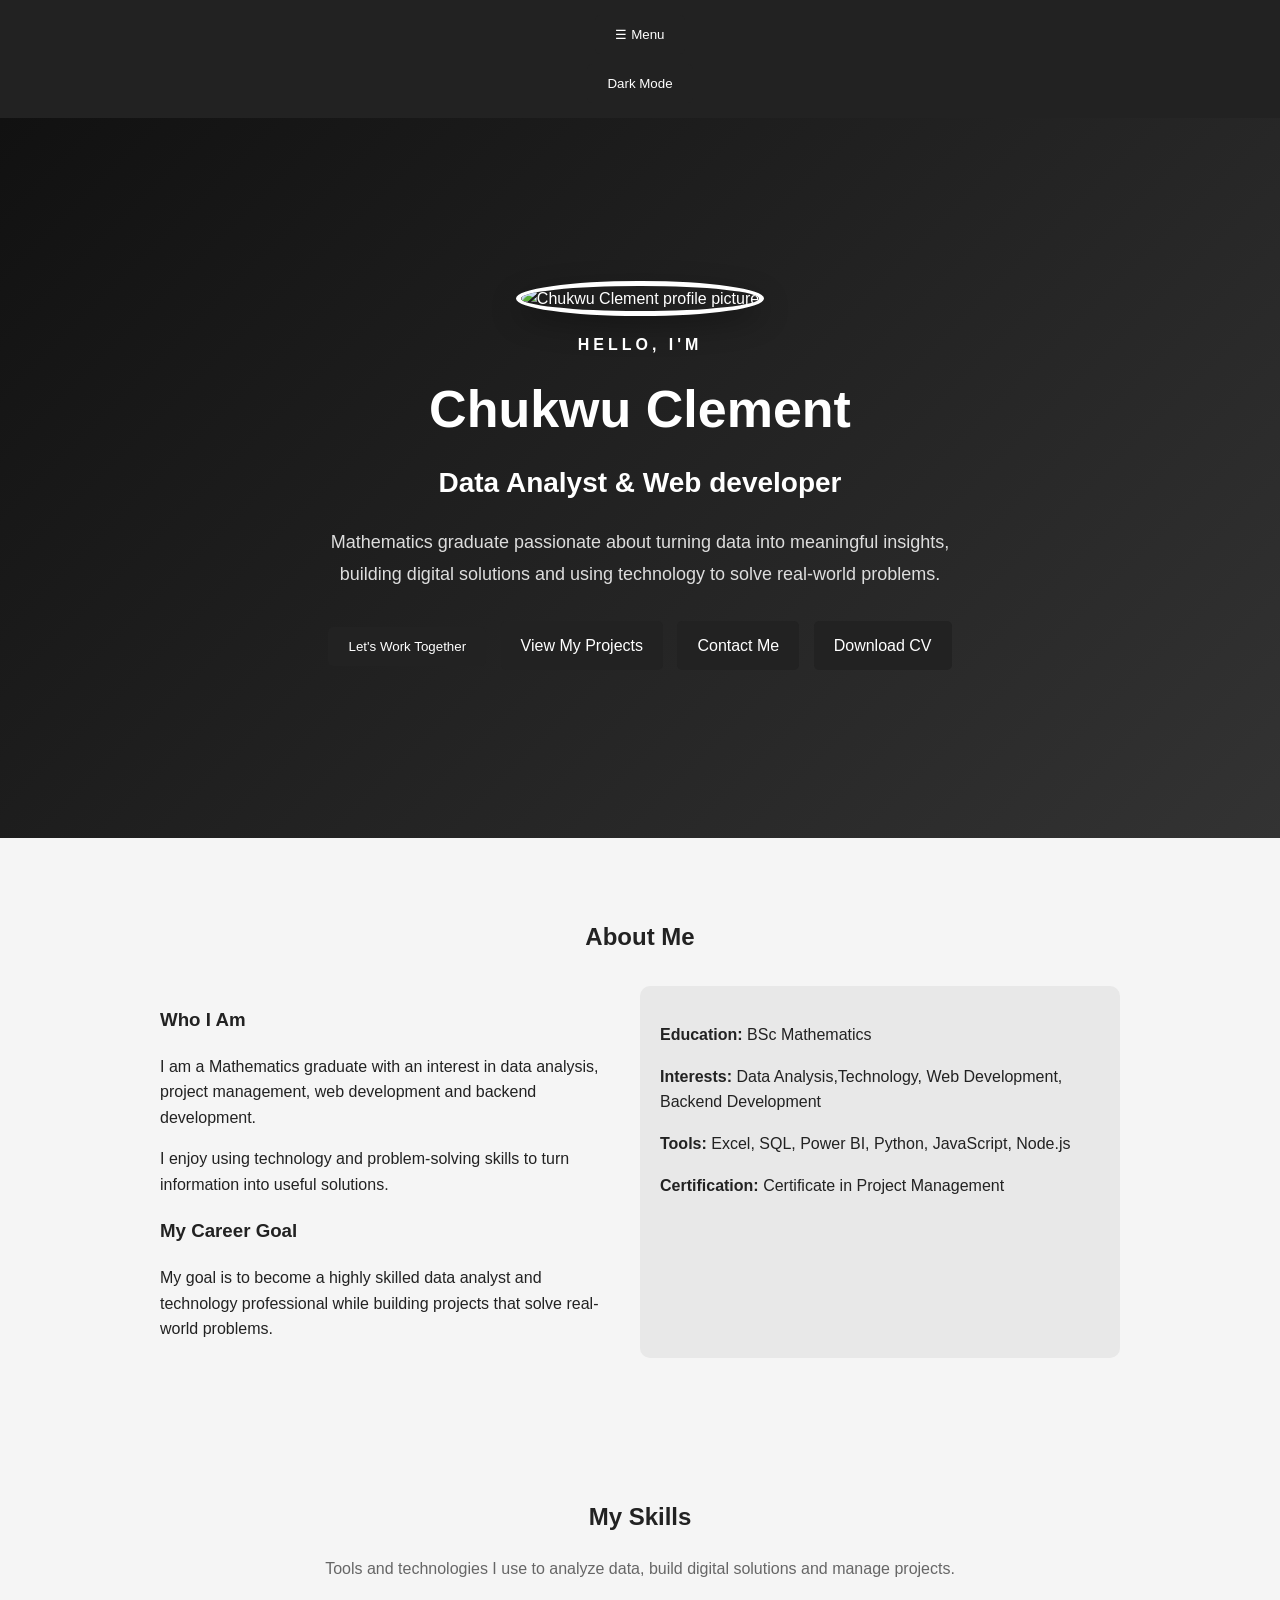
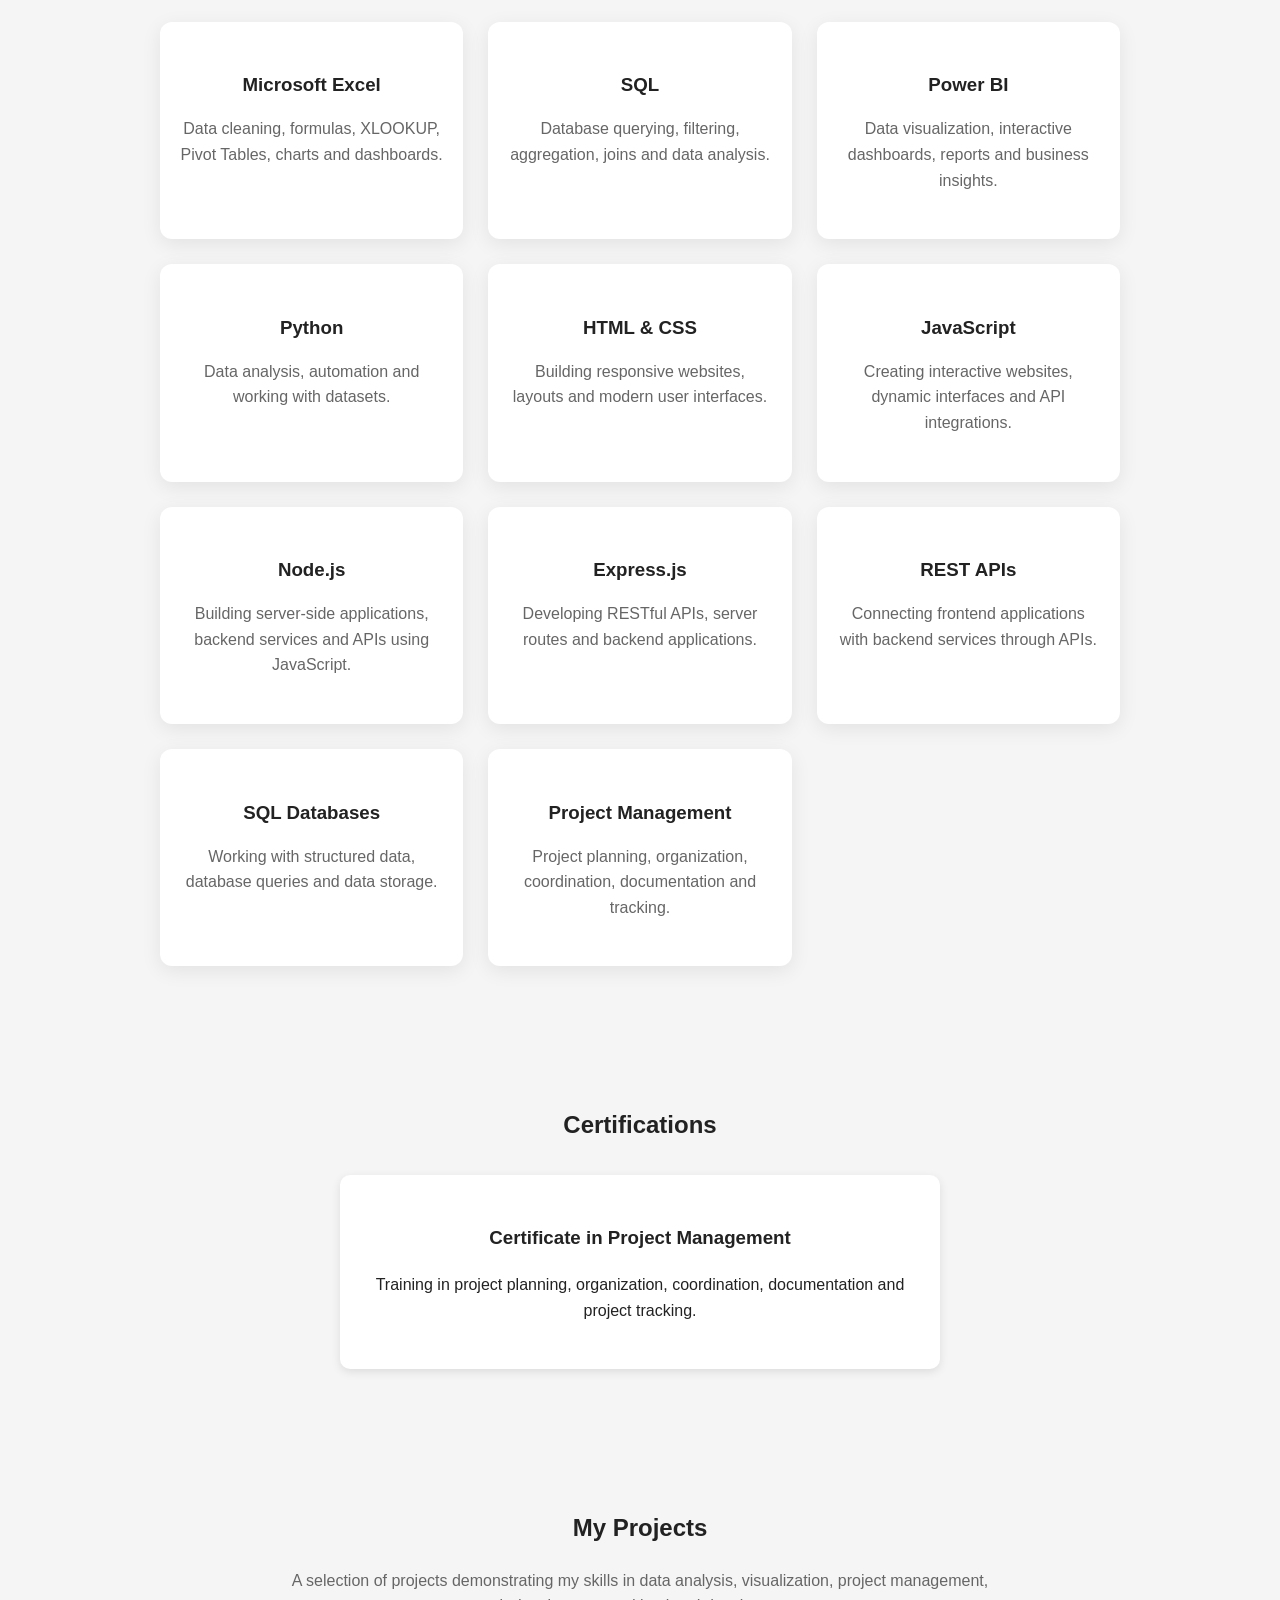
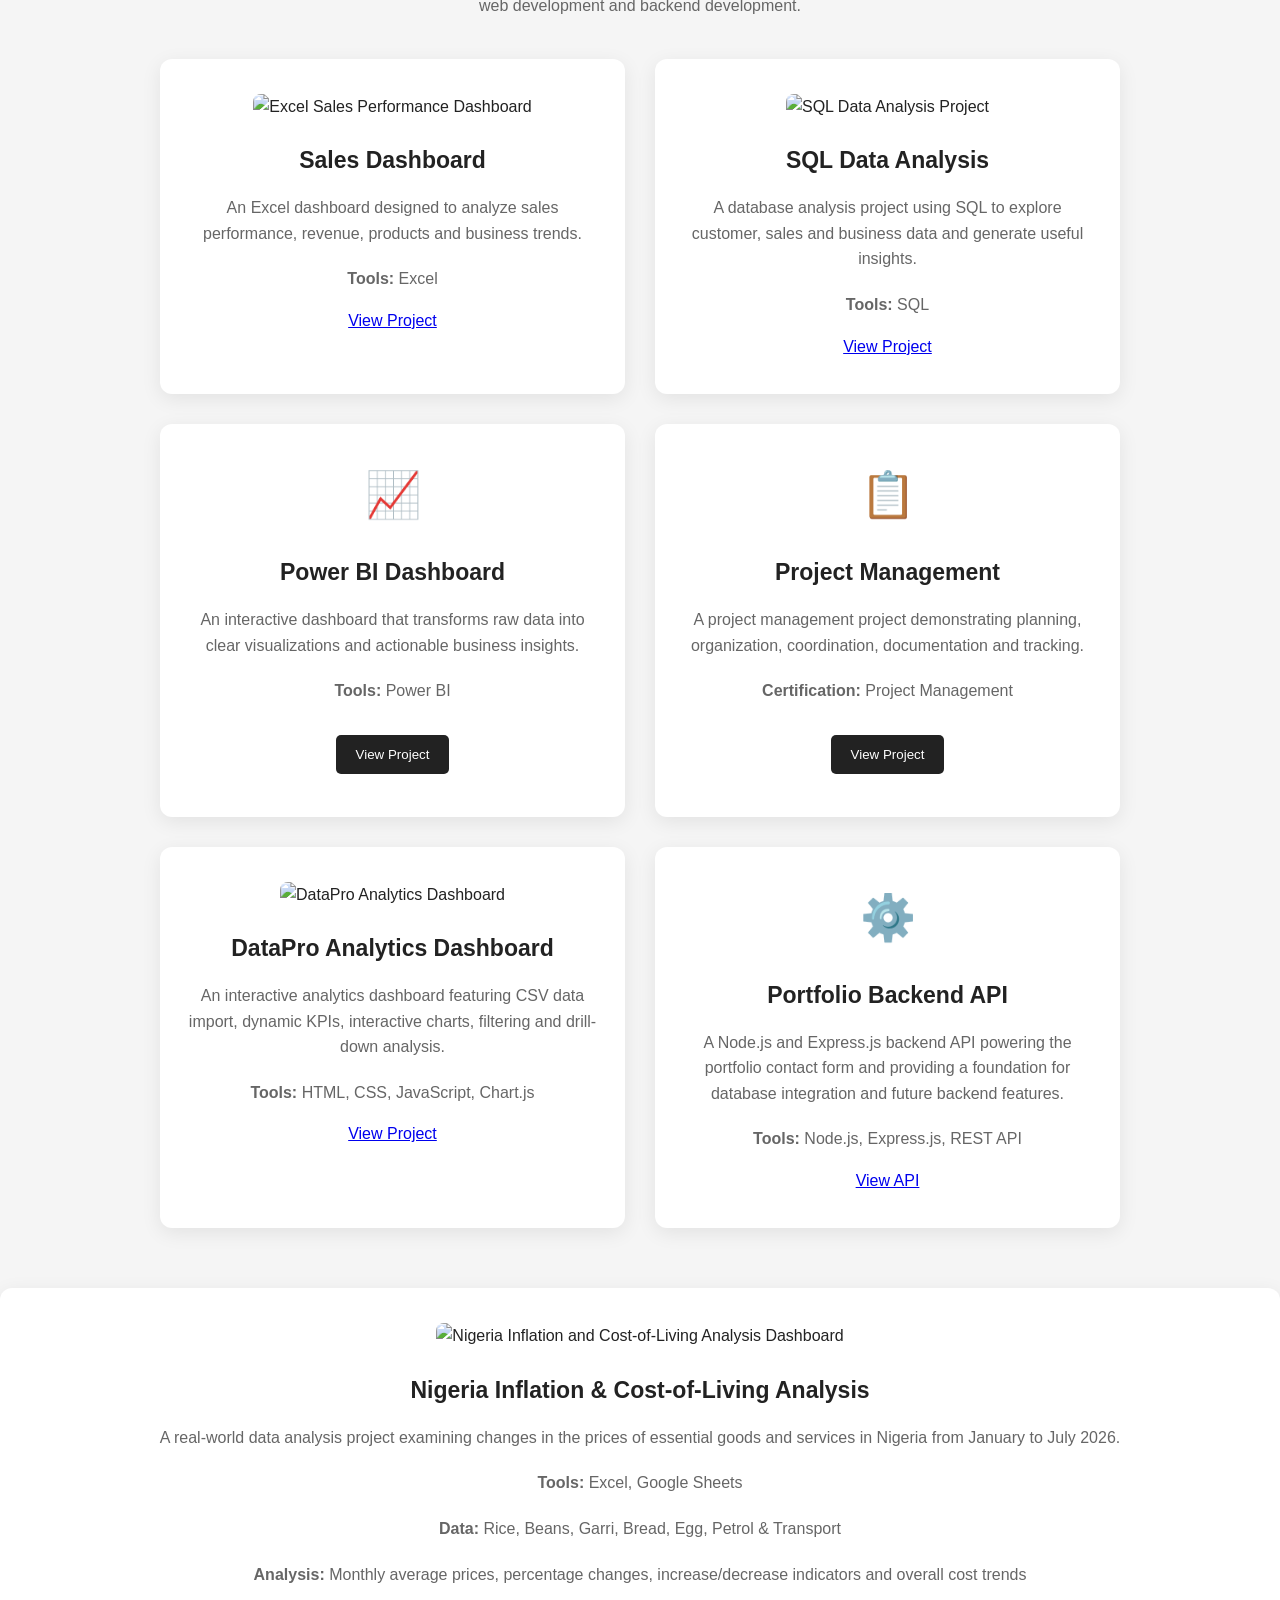
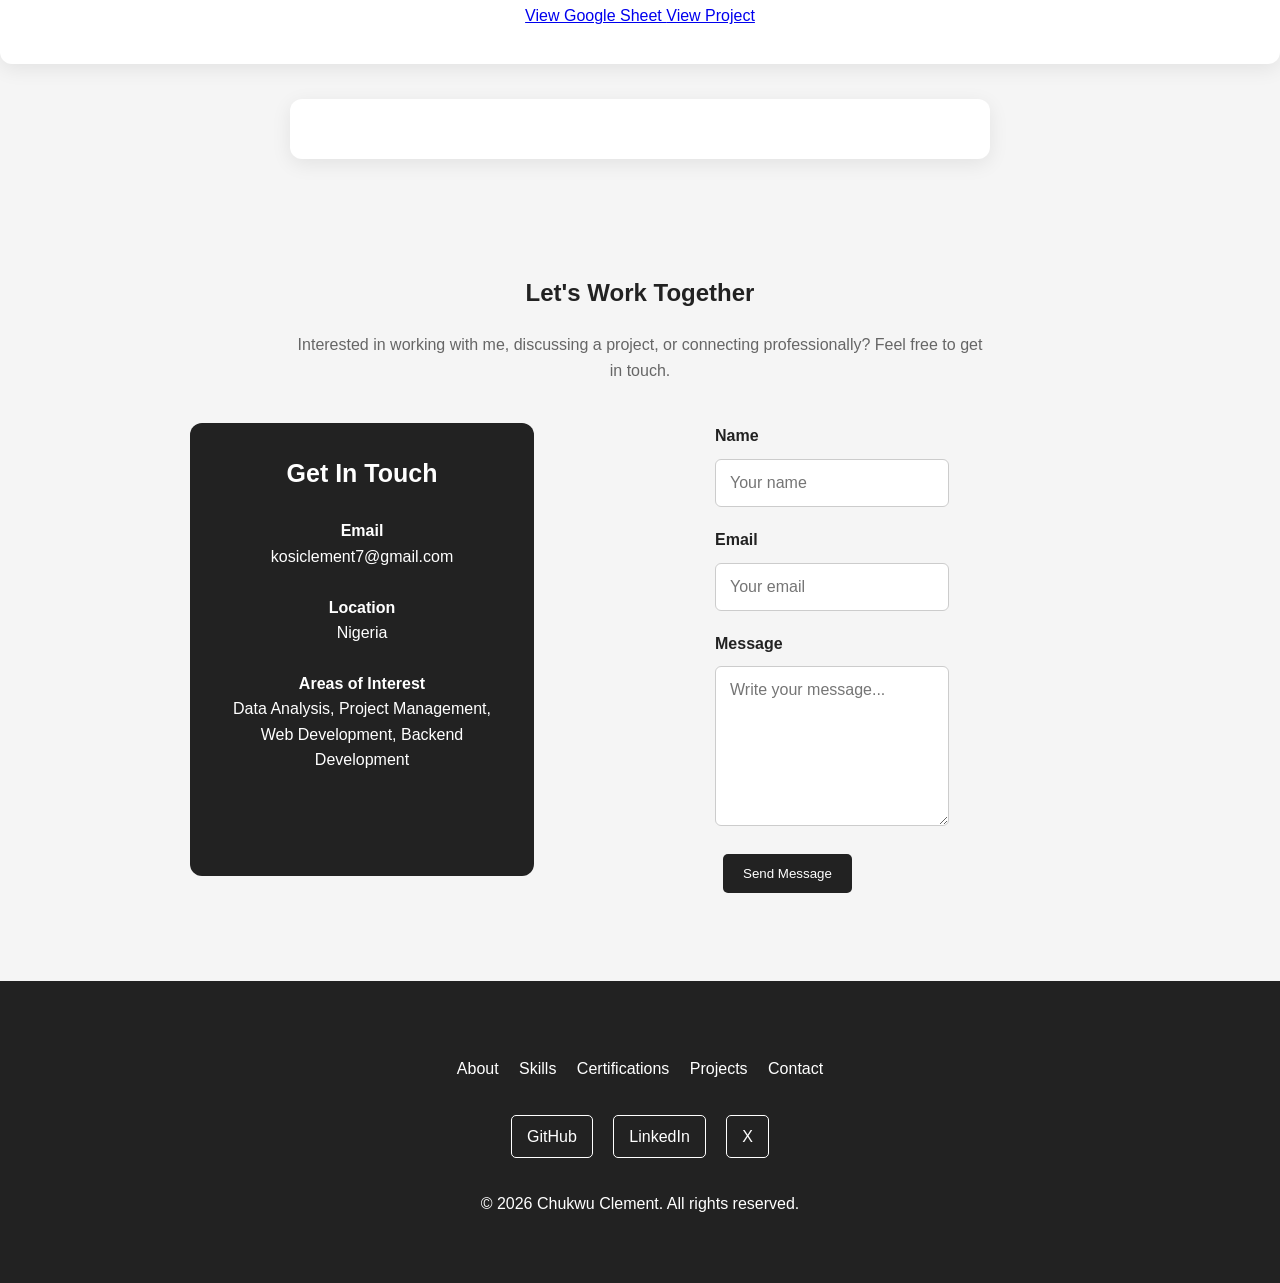
==== index.html @ f69bff37 "Update index.html" ====
<!DOCTYPE html>
<html lang="en">

<head>

  <meta charset="UTF-8">

  <title>Chukwu Clement | Data Analyst & Web Developer</title>

  <meta name="viewport" content="width=device-width, initial-scale=1.0">

  <meta
    name="description"
    content="Portfolio of Chukwu Clement — Data Analyst and Web Developer building dashboards, SQL analysis, backend APIs and web projects."
  >

  <!-- Open Graph -->
  <meta property="og:title" content="Chukwu Clement | Data Analyst & Web Developer">

  <meta
    property="og:description"
    content="Dashboards, SQL analysis,  web development projects. View my work and get in touch."
  >

  <meta
    property="og:image"
    content="https://raw.githubusercontent.com/kosiclement7-collab/kosiclement7-collab.github.io/main/profile.jpg"
  >

  <meta
    property="og:url"
    content="https://kosiclement7-collab.github.io/"
  >

  <meta property="og:type" content="website">

  <meta name="twitter:card" content="summary_large_image">

  <link rel="icon" type="image/svg+xml" href="favicon.svg">

  <link rel="stylesheet" href="style.css">

</head>


<body>


  <!-- ============================= -->
  <!-- LOADING SCREEN -->
  <!-- ============================= -->

  <div id="loader">

    <h2>Loading...</h2>

  </div>



  <!-- ============================= -->
  <!-- NAVIGATION -->
  <!-- ============================= -->

  <nav>

    <button id="menuButton">
      ☰ Menu
    </button>


    <div id="navLinks">

      <a href="#about">About</a>

      <a href="#skills">Skills</a>

      <a href="#certifications">Certifications</a>

      <a href="#projects">Projects</a>

      <a href="#contact">Contact</a>

    </div>


    <button id="themeButton">
      Dark Mode
    </button>

  </nav>



  <!-- ============================= -->
  <!-- HERO -->
  <!-- ============================= -->

  <header class="hero">

    <div class="hero-content">


      <div class="hero-image">

        <img
          src="https://raw.githubusercontent.com/kosiclement7-collab/kosiclement7-collab.github.io/main/profile.jpg"
          alt="Chukwu Clement profile picture"
        >

      </div>


      <div class="hero-text">

        <p class="welcome">
          HELLO, I'M
        </p>


        <h1>
          Chukwu Clement
        </h1>


        <h2>
          Data Analyst &amp; Web developer
        </h2>


        <p class="hero-description">

          Mathematics graduate passionate about turning data into
          meaningful insights, building digital solutions and using
          technology to solve real-world problems.

        </p>


        <div class="hero-buttons">

          <button id="contactButton">
            Let's Work Together
          </button>


          <a
            href="#projects"
            class="hero-button"
          >
            View My Projects
          </a>


          <a
            href="mailto:kosiclement7@gmail.com"
            class="hero-button"
          >
            Contact Me
          </a>


          <a
            href="https://kosiclement7-collab.github.io/Clement_Kosisochukwu_CV.docx"
            class="hero-button"
            target="_blank"
            rel="noopener noreferrer"
          >
            Download CV
          </a>

        </div>

      </div>

    </div>

  </header>



  <!-- ============================= -->
  <!-- ABOUT -->
  <!-- ============================= -->

  <section id="about">

    <h2>
      About Me
    </h2>


    <div class="about-content">


      <div class="about-text">

        <h3>
          Who I Am
        </h3>


        <p>

          I am a Mathematics graduate with an interest in
          data analysis, project management, web development
          and backend development.

        </p>


        <p>

          I enjoy using technology and problem-solving skills
          to turn information into useful solutions.

        </p>


        <h3>
          My Career Goal
        </h3>


        <p>

          My goal is to become a highly skilled data analyst
          and technology professional while building projects
          that solve real-world problems.

        </p>

      </div>



      <div class="about-info">

        <p>

          <strong>
            Education:
          </strong>

          BSc Mathematics

        </p>


        <p>

          <strong>
            Interests:
          </strong>

          Data Analysis,Technology, Web Development,
          Backend Development

        </p>


        <p>

          <strong>
            Tools:
          </strong>

          Excel, SQL, Power BI, Python,
          JavaScript, Node.js

        </p>


        <p>

          <strong>
            Certification:
          </strong>

          Certificate in Project Management

        </p>

      </div>

    </div>

  </section>



  <!-- ============================= -->
  <!-- SKILLS -->
  <!-- ============================= -->

  <section id="skills">

    <h2>
      My Skills
    </h2>


    <p class="section-intro">

      Tools and technologies I use to analyze data,
      build digital solutions and manage projects.

    </p>


    <div class="skills-container">


      <!-- DATA ANALYSIS -->

      <div class="card">

        <h3>
          Microsoft Excel
        </h3>

        <p>

          Data cleaning, formulas, XLOOKUP,
          Pivot Tables, charts and dashboards.

        </p>

      </div>



      <div class="card">

        <h3>
          SQL
        </h3>

        <p>

          Database querying, filtering,
          aggregation, joins and data analysis.

        </p>

      </div>



      <div class="card">

        <h3>
          Power BI
        </h3>

        <p>

          Data visualization, interactive dashboards,
          reports and business insights.

        </p>

      </div>



      <div class="card">

        <h3>
          Python
        </h3>

        <p>

          Data analysis, automation and working
          with datasets.

        </p>

      </div>



      <!-- WEB DEVELOPMENT -->

      <div class="card">

        <h3>
          HTML &amp; CSS
        </h3>

        <p>

          Building responsive websites,
          layouts and modern user interfaces.

        </p>

      </div>



      <div class="card">

        <h3>
          JavaScript
        </h3>

        <p>

          Creating interactive websites,
          dynamic interfaces and API integrations.

        </p>

      </div>



      <!-- BACKEND -->

      <div class="card">

        <h3>
          Node.js
        </h3>

        <p>

          Building server-side applications,
          backend services and APIs using JavaScript.

        </p>

      </div>



      <div class="card">

        <h3>
          Express.js
        </h3>

        <p>

          Developing RESTful APIs,
          server routes and backend applications.

        </p>

      </div>



      <div class="card">

        <h3>
          REST APIs
        </h3>

        <p>

          Connecting frontend applications
          with backend services through APIs.

        </p>

      </div>



      <div class="card">

        <h3>
          SQL Databases
        </h3>

        <p>

          Working with structured data,
          database queries and data storage.

        </p>

      </div>



      <!-- PROJECT MANAGEMENT -->

      <div class="card">

        <h3>
          Project Management
        </h3>

        <p>

          Project planning, organization,
          coordination, documentation and tracking.

        </p>

      </div>

    </div>

  </section>



  <!-- ============================= -->
  <!-- CERTIFICATIONS -->
  <!-- ============================= -->

  <section id="certifications">

    <h2>
      Certifications
    </h2>


    <div class="certification-card">

      <h3>
        Certificate in Project Management
      </h3>


      <p>

        Training in project planning, organization,
        coordination, documentation and project tracking.

      </p>

    </div>

  </section>



  <!-- ============================= -->
  <!-- PROJECTS -->
  <!-- ============================= -->

  <section id="projects">

    <h2>
      My Projects
    </h2>


    <p class="section-intro">

      A selection of projects demonstrating my skills
      in data analysis, visualization, project management,
      web development and backend development.

    </p>


    <div class="projects-container">


      <!-- PROJECT 1 -->

      <div class="project-card">

        <img
          src="https://raw.githubusercontent.com/kosiclement7-collab/kosiclement7-collab.github.io/main/excel-dashboard.jpg"
          alt="Excel Sales Performance Dashboard"
        >


        <h3>
          Sales Dashboard
        </h3>


        <p>

          An Excel dashboard designed to analyze sales
          performance, revenue, products and business trends.

        </p>


        <p class="project-tools">

          <strong>
            Tools:
          </strong>

          Excel

        </p>


        <a
          href="https://1drv.ms/x/c/ef7c90b6be4537af/IQAySVTpl6BiT5c_KVGmx37HAWshQVceRJx692VkHZ5F2Wg?e=anMk2e&nav=MTVfezAwMDAwMDAwLTAwMDEtMDAwMC0wMzAwLTAwMDAwMDAwMDAwMH0"
          class="project-button"
          target="_blank"
          rel="noopener noreferrer"
        >

          View Project

        </a>

      </div>



      <!-- PROJECT 2 -->

      <div class="project-card">

        <img
          src="https://raw.githubusercontent.com/kosiclement7-collab/kosiclement7-collab.github.io/main/sql-analysis.jpg"
          alt="SQL Data Analysis Project"
        >


        <h3>
          SQL Data Analysis
        </h3>


        <p>

          A database analysis project using SQL to explore
          customer, sales and business data and generate
          useful insights.

        </p>


        <p class="project-tools">

          <strong>
            Tools:
          </strong>

          SQL

        </p>


        <a
          href="sql-project.html"
          class="project-button"
        >

          View Project

        </a>

      </div>



      <!-- PROJECT 3 -->

      <div class="project-card">

        <div class="project-icon">
          📈
        </div>


        <h3>
          Power BI Dashboard
        </h3>


        <p>

          An interactive dashboard that transforms raw data
          into clear visualizations and actionable business insights.

        </p>


        <p class="project-tools">

          <strong>
            Tools:
          </strong>

          Power BI

        </p>


        <button
          onclick="viewProject('Power BI Dashboard')"
        >

          View Project

        </button>

      </div>



      <!-- PROJECT 4 -->

      <div class="project-card">

        <div class="project-icon">
          📋
        </div>


        <h3>
          Project Management
        </h3>


        <p>

          A project management project demonstrating
          planning, organization, coordination,
          documentation and tracking.

        </p>


        <p class="project-tools">

          <strong>
            Certification:
          </strong>

          Project Management

        </p>


        <button
          onclick="viewProject('Project Management')"
        >

          View Project

        </button>

      </div>



      <!-- PROJECT 5 -->

      <div class="project-card">

        <img
          src="https://raw.githubusercontent.com/kosiclement7-collab/kosiclement7-collab.github.io/main/datapro-dashboard.jpg"
          alt="DataPro Analytics Dashboard"
        >


        <h3>
          DataPro Analytics Dashboard
        </h3>


        <p>

          An interactive analytics dashboard featuring CSV
          data import, dynamic KPIs, interactive charts,
          filtering and drill-down analysis.

        </p>


        <p class="project-tools">

          <strong>
            Tools:
          </strong>

          HTML, CSS, JavaScript, Chart.js

        </p>


        <a
          href="https://kosiclement7-collab.github.io/datapro-analytics-dashboard/"
          class="project-button"
          target="_blank"
          rel="noopener noreferrer"
        >

          View Project

        </a>

      </div>



      <!-- PROJECT 6 -->

      <div class="project-card">

        <div class="project-icon">
          ⚙️
        </div>


        <h3>
          Portfolio Backend API
        </h3>


        <p>

          A Node.js and Express.js backend API powering
          the portfolio contact form and providing a foundation
          for database integration and future backend features.

        </p>


        <p class="project-tools">

          <strong>
            Tools:
          </strong>

          Node.js, Express.js, REST API

        </p>


        <a
          href="https://chukwu-clement-portfolio-api.onrender.com"
          class="project-button"
          target="_blank"
          rel="noopener noreferrer"
        >

          View API

        </a>

      </div>

    </div>

  </section>

<!-- ============================= -->
<!-- PROJECT 7 -->
<!-- ============================= -->

<div class="project-card">

  <img
    src="https://raw.githubusercontent.com/kosiclement7-collab/kosiclement7-collab.github.io/main/inflation-dashboard.jpg"
    alt="Nigeria Inflation and Cost-of-Living Analysis Dashboard"
  >

  <h3>
    Nigeria Inflation &amp; Cost-of-Living Analysis
  </h3>

  <p>
    A real-world data analysis project examining changes
    in the prices of essential goods and services in Nigeria
    from January to July 2026.
  </p>

  <p class="project-tools">
    <strong>Tools:</strong>
    Excel, Google Sheets
  </p>

  <p class="project-tools">
    <strong>Data:</strong>
    Rice, Beans, Garri, Bread, Egg, Petrol &amp; Transport
  </p>

  <p class="project-tools">
    <strong>Analysis:</strong>
    Monthly average prices, percentage changes,
    increase/decrease indicators and overall cost trends
  </p>

  <div class="project-buttons">

    <a
      href="https://docs.google.com/spreadsheets/d/1SIpvnV_q2-WvCDnDecPRHEHJvJSVGIeUNbBS_TYTaBs/edit?gid=665272838#gid=665272838"
      class="project-button"
      target="_blank"
      rel="noopener noreferrer"
    >
      View Google Sheet
    </a>

    <a
      href="https://docs.google.com/spreadsheets/d/1SIpvnV_q2-WvCDnDecPRHEHJvJSVGIeUNbBS_TYTaBs/edit?gid=665272838#gid=665272838"
      class="project-button"
      target="_blank"
      rel="noopener noreferrer"
    >
      View Project
    </a>

  


  </div>

</div>

  



  <!-- ============================= -->
  <!-- PROJECT DETAILS -->
  <!-- ============================= -->

  <div id="projectDetails"></div>



  <!-- ============================= -->
  <!-- CONTACT -->
  <!-- ============================= -->

  <section id="contact">

    <h2>
      Let's Work Together
    </h2>


    <p class="section-intro">

      Interested in working with me, discussing a project,
      or connecting professionally? Feel free to get in touch.

    </p>


    <div class="contact-container">


      <!-- CONTACT INFORMATION -->

      <div class="contact-info">

        <h3>
          Get In Touch
        </h3>


        <p>

          <strong>
            Email
          </strong>
          <br>

          kosiclement7@gmail.com

        </p>


        <p>

          <strong>
            Location
          </strong>
          <br>

          Nigeria

        </p>


        <p>

          <strong>
            Areas of Interest
          </strong>
          <br>

          Data Analysis, Project Management,
          Web Development, Backend Development

        </p>

      </div>



      <!-- BACKEND CONTACT FORM -->

      <form id="contactForm">


        <label for="name">
          Name
        </label>


        <input
          type="text"
          id="name"
          name="name"
          placeholder="Your name"
          required
        >



        <label for="email">
          Email
        </label>


        <input
          type="email"
          id="email"
          name="email"
          placeholder="Your email"
          required
        >



        <label for="message">
          Message
        </label>


        <textarea
          id="message"
          name="message"
          placeholder="Write your message..."
          required
        ></textarea>



        <button type="submit">
          Send Message
        </button>


      </form>


    </div>


    <!-- BACKEND RESPONSE -->

    <p id="response"></p>

  </section>



  <!-- ============================= -->
  <!-- FOOTER -->
  <!-- ============================= -->

  <footer>


    <div class="footer-links">

      <a href="#about">
        About
      </a>

      <a href="#skills">
        Skills
      </a>

      <a href="#certifications">
        Certifications
      </a>

      <a href="#projects">
        Projects
      </a>

      <a href="#contact">
        Contact
      </a>

    </div>



    <div class="social-links">

      <a
        href="https://github.com/kosiclement7-collab"
        target="_blank"
        rel="noopener noreferrer"
      >
        GitHub
      </a>


      <a
        href="https://www.linkedin.com/in/clement-chukwu-73a559318"
        target="_blank"
        rel="noopener noreferrer"
      >
        LinkedIn
      </a>


      <a
        href="https://x.com/"
        target="_blank"
        rel="noopener noreferrer"
      >
        X
      </a>

    </div>



    <p class="copyright">

      © 2026 Chukwu Clement. All rights reserved.

    </p>

  </footer>



  <!-- ============================= -->
  <!-- TOP BUTTON -->
  <!-- ============================= -->

  <button id="topButton">

    ↑ Top

  </button>



  <!-- ============================= -->
  <!-- JAVASCRIPT -->
  <!-- ============================= -->

  <script src="script.js"></script>


</body>

</html>
---- style.css ----
* {
  box-sizing: border-box;
}

html {
  scroll-behavior: smooth;
}

body {
  margin: 0;
  font-family: Arial, sans-serif;
  line-height: 1.6;
  background: #f5f5f5;
  color: #222;
  transition: background 0.3s, color 0.3s;
}

section {
  padding: 60px 20px;
  max-width: 1000px;
  margin: auto;
}

h2 {
  text-align: center;
  margin-bottom: 30px;
}


/* LOADER */

#loader {
  position: fixed;
  inset: 0;
  background: #222;
  color: white;
  display: flex;
  justify-content: center;
  align-items: center;
  z-index: 10000;
}

#loader h2 {
  animation: pulse 1s infinite;
}

@keyframes pulse {
  0% {
    opacity: 0.3;
  }

  50% {
    opacity: 1;
  }

  100% {
    opacity: 0.3;
  }
}


/* HERO */

.hero {
  min-height: 70vh;
  display: flex;
  justify-content: center;
  align-items: center;
  gap: 50px;
  padding: 60px 20px;
  text-align: center;
}

.hero-image img {
  width: 250px;
  height: 250px;
  border-radius: 50%;
  object-fit: cover;
}

.hero-text {
  max-width: 600px;
}

.hero-text h1 {
  font-size: 45px;
  margin: 10px 0;
}

.welcome {
  font-weight: bold;
  letter-spacing: 2px;
}


/* BUTTONS */

button,
.hero-button {
  padding: 12px 20px;
  margin: 8px;
  border: none;
  border-radius: 5px;
  background: #222;
  color: white;
  cursor: pointer;
  text-decoration: none;
  display: inline-block;
}

button:hover,
.hero-button:hover {
  opacity: 0.8;
}


/* NAVIGATION */

nav {
  position: sticky;
  top: 0;
  z-index: 1000;
  padding: 15px;
  text-align: center;
  background: #222;
}

#menuButton {
  display: block;
  margin: 0 auto 10px;
}

#navLinks {
  display: none;
  margin-top: 15px;
}

#navLinks a {
  display: block;
  padding: 10px;
  color: white;
  text-decoration: none;
}

#navLinks a:hover {
  background: #444;
}


/* DARK MODE BUTTON */

#themeButton {
  display: block;
  margin: 0 auto;
}


/* ABOUT */

.about-content {
  display: flex;
  gap: 40px;
}

.about-text,
.about-info {
  flex: 1;
}

.about-info {
  background: #e8e8e8;
  padding: 20px;
  border-radius: 10px;
}


/* SKILLS */

.skill {
  margin-bottom: 20px;
}

.skill p {
  font-weight: bold;
  margin-bottom: 5px;
}

.skill-bar {
  width: 100%;
  height: 25px;
  background: #ddd;
  border-radius: 20px;
  overflow: hidden;
}

.skill-level {
  height: 100%;
  color: white;
  text-align: center;
  line-height: 25px;
}

.excel {
  width: 90%;
  background: #222;
}

.sql {
  width: 80%;
  background: #444;
}

.powerbi {
  width: 70%;
  background: #666;
}

.html {
  width: 85%;
  background: #333;
}

.project-management {
  width: 75%;
  background: #555;
}


/* SKILL CARDS */

.skills-container {
  display: grid;
  grid-template-columns: repeat(3, 1fr);
  gap: 20px;
  margin-top: 40px;
}

.card {
  background: white;
  padding: 25px;
  text-align: center;
  border-radius: 10px;
  box-shadow: 0 3px 10px rgba(0, 0, 0, 0.1);
}


/* CERTIFICATIONS */

.certification-card {
  max-width: 600px;
  margin: auto;
  padding: 30px;
  text-align: center;
  background: white;
  border-radius: 10px;
  box-shadow: 0 3px 10px rgba(0, 0, 0, 0.1);
}


/* PROJECTS */

.projects-container {
  display: grid;
  grid-template-columns: repeat(2, 1fr);
  gap: 25px;
}

.project-card {
  background: white;
  padding: 20px;
  border-radius: 10px;
  text-align: center;
  box-shadow: 0 3px 10px rgba(0, 0, 0, 0.1);
}

.project-card img {
  width: 100%;
  height: 180px;
  object-fit: cover;
  border-radius: 8px;
}

#projectDetails {
  max-width: 700px;
  margin: 30px auto;
  padding: 30px;
  text-align: center;
  background: white;
  border-radius: 10px;
}


/* CONTACT */

.contact-intro {
  text-align: center;
}

.contact-info {
  text-align: center;
  margin-bottom: 25px;
}

#contactForm {
  max-width: 600px;
  margin: auto;
  display: flex;
  flex-direction: column;
}

#contactForm input,
#contactForm textarea {
  width: 100%;
  padding: 12px;
  margin: 5px 0 15px;
  border: 1px solid #ccc;
  border-radius: 5px;
  font-family: Arial, sans-serif;
}

#contactForm textarea {
  min-height: 150px;
  resize: vertical;
}

#response {
  text-align: center;
  font-weight: bold;
}


/* FOOTER */

footer {
  background: #222;
  color: white;
  text-align: center;
  padding: 50px 20px;
}

.footer-links,
.social-links {
  margin: 25px 0;
}

.footer-links a,
.social-links a {
  color: white;
  text-decoration: none;
  margin: 8px;
}

.social-links a {
  display: inline-block;
  border: 1px solid white;
  padding: 8px 15px;
  border-radius: 5px;
}


/* TOP BUTTON */

#topButton {
  position: fixed;
  right: 20px;
  bottom: 20px;
  display: none;
  z-index: 9999;
}


/* DARK MODE */

body.dark-mode {
  background: #111;
  color: white;
}

body.dark-mode nav,
body.dark-mode footer {
  background: #000;
}

body.dark-mode .card,
body.dark-mode .project-card,
body.dark-mode .about-info,
body.dark-mode .certification-card,
body.dark-mode #projectDetails {
  background: #222;
  color: white;
}

body.dark-mode #contactForm input,
body.dark-mode #contactForm textarea {
  background: #222;
  color: white;
  border-color: #555;
}

body.dark-mode #contactForm input::placeholder,
body.dark-mode #contactForm textarea::placeholder {
  color: #aaa;
}

body.dark-mode #themeButton {
  background: white;
  color: #111;
}


/* MOBILE */

@media (max-width: 700px) {

  .hero {
    flex-direction: column;
    min-height: auto;
    padding: 50px 20px;
  }

  .hero-image img {
    width: 180px;
    height: 180px;
  }

  .hero-text h1 {
    font-size: 32px;
  }

  .about-content {
    flex-direction: column;
  }

  .skills-container {
    grid-template-columns: 1fr;
  }

  .projects-container {
    grid-template-columns: 1fr;
  }

  .project-card {
    width: 100%;
  }

  .hero-button {
    display: block;
    width: fit-content;
    margin: 10px auto;
  }

  #contactForm input,
  #contactForm textarea {
    font-size: 16px;
  }

}

html,
body {
  width: 100%;
  min-height: 100%;
  margin: 0;
}

/* PROFESSIONAL HERO */

.hero {
  min-height: 80vh;
  background: linear-gradient(135deg, #111, #333);
  color: white;
  padding: 70px 30px;
}

.hero-image img {
  width: 280px;
  height: 280px;
  border: 5px solid white;
  box-shadow: 0 10px 30px rgba(0,0,0,0.3);
}

.hero-text {
  max-width: 650px;
}

.welcome {
  font-size: 16px;
  letter-spacing: 4px;
  margin-bottom: 10px;
}

.hero-text h1 {
  font-size: 52px;
  margin: 5px 0;
}

.hero-text h2 {
  text-align: center;
  margin: 10px 0 20px;
  font-size: 28px;
}

.hero-description {
  font-size: 18px;
  line-height: 1.8;
  color: #ddd;
}

.hero-buttons {
  margin-top: 25px;
}

.hero-buttons button,
.hero-buttons .hero-button {
  margin: 5px;
}

/* MOBILE HERO */

@media (max-width: 700px) {

  .hero {
    min-height: auto;
    padding: 60px 20px;
  }

  .hero-image img {
    width: 200px;
    height: 200px;
  }

  .hero-text h1 {
    font-size: 38px;
  }

  .hero-text h2 {
    font-size: 23px;
    text-align: center;
  }

  .hero-description {
    font-size: 16px;
  }

}

/* PROFESSIONAL SKILLS */

.section-intro {
  text-align: center;
  max-width: 700px;
  margin: -10px auto 40px;
  color: #666;
}

.skills-container {
  display: grid;
  grid-template-columns: repeat(3, 1fr);
  gap: 25px;
}

.card {
  padding: 30px 20px;
  text-align: center;
  background: white;
  border-radius: 12px;
  box-shadow: 0 5px 20px rgba(0,0,0,0.08);
  transition: transform 0.3s ease;
}

.card:hover {
  transform: translateY(-5px);
}

.card h3 {
  margin-bottom: 12px;
}

.card p {
  color: #666;
}

/* MOBILE */

@media (max-width: 700px) {

  .skills-container {
    grid-template-columns: 1fr;
  }

}

/* PROFESSIONAL PROJECTS */

.projects-container {
  display: grid;
  grid-template-columns: repeat(2, 1fr);
  gap: 30px;
  margin-top: 40px;
}

.project-card {
  background: white;
  padding: 35px 25px;
  border-radius: 12px;
  text-align: center;
  box-shadow: 0 5px 20px rgba(0,0,0,0.08);
  transition: transform 0.3s ease;
}

.project-card:hover {
  transform: translateY(-6px);
}

.project-icon {
  font-size: 45px;
  margin-bottom: 15px;
}

.project-card h3 {
  font-size: 23px;
  margin-bottom: 15px;
}

.project-card p {
  color: #666;
}

.project-tools {
  margin-top: 20px;
}

.project-card button {
  margin-top: 15px;
}

/* PROJECT DETAILS */

#projectDetails {
  max-width: 700px;
  margin: 35px auto;
  padding: 30px;
  background: white;
  border-radius: 12px;
  text-align: center;
  box-shadow: 0 5px 20px rgba(0,0,0,0.08);
}

/* MOBILE */

@media (max-width: 700px) {

  .projects-container {
    grid-template-columns: 1fr;
  }

  .project-card {
    padding: 30px 20px;
  }

}

/* PROFESSIONAL CONTACT */

.contact-container {
  max-width: 900px;
  margin: 40px auto 0;
  display: grid;
  grid-template-columns: 1fr 1.5fr;
  gap: 40px;
}

.contact-info {
  background: #222;
  color: white;
  padding: 30px;
  border-radius: 12px;
}

.contact-info h3 {
  margin-top: 0;
  font-size: 25px;
}

.contact-info p {
  margin: 25px 0;
}

#contactForm {
  display: flex;
  flex-direction: column;
}

#contactForm label {
  font-weight: bold;
  margin-bottom: 5px;
}

#contactForm input,
#contactForm textarea {
  width: 100%;
  padding: 14px;
  margin-bottom: 20px;
  border: 1px solid #ccc;
  border-radius: 6px;
  font-family: Arial, sans-serif;
  font-size: 16px;
  box-sizing: border-box;
}

#contactForm textarea {
  min-height: 160px;
  resize: vertical;
}

#contactForm button {
  align-self: flex-start;
}

#response {
  text-align: center;
  font-weight: bold;
  margin-top: 20px;
}


/* MOBILE */

@media (max-width: 700px) {

  .contact-container {
    grid-template-columns: 1fr;
    gap: 25px;
  }

  #contactForm button {
    align-self: stretch;
  }

}
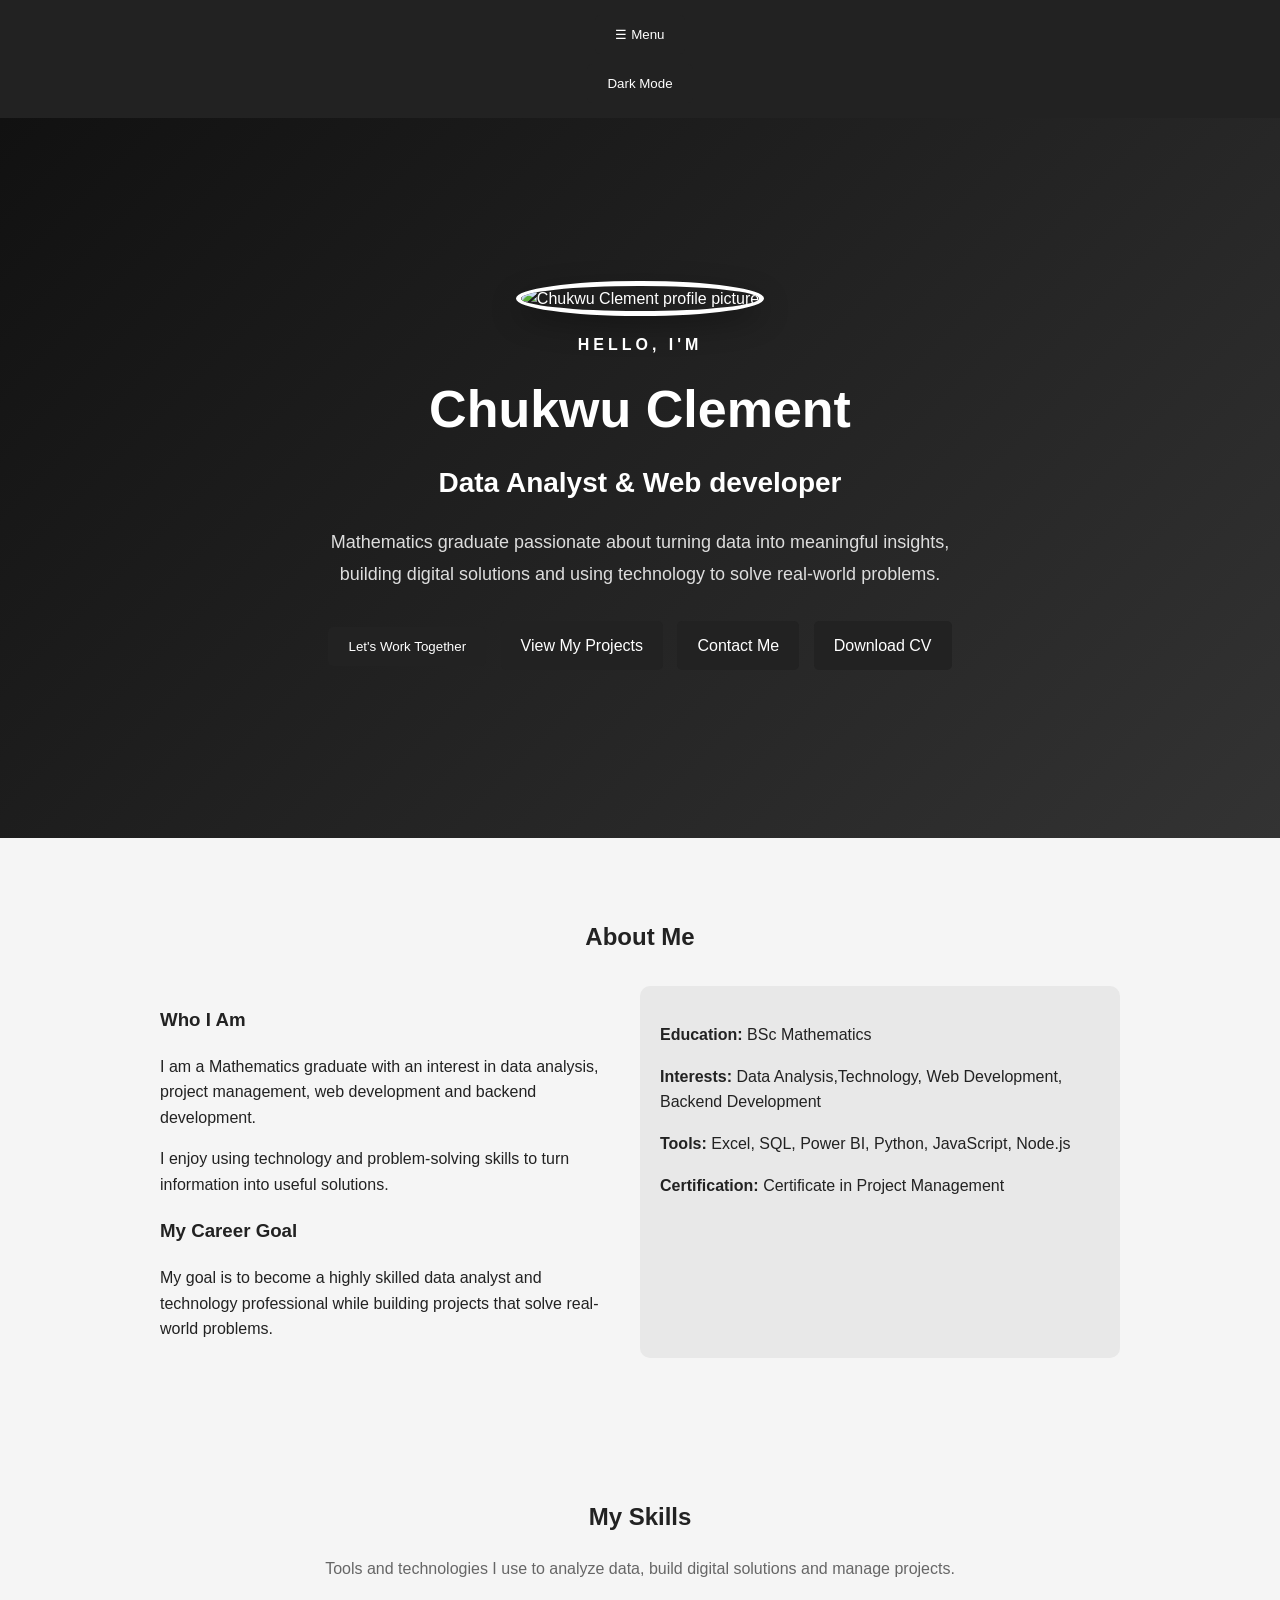
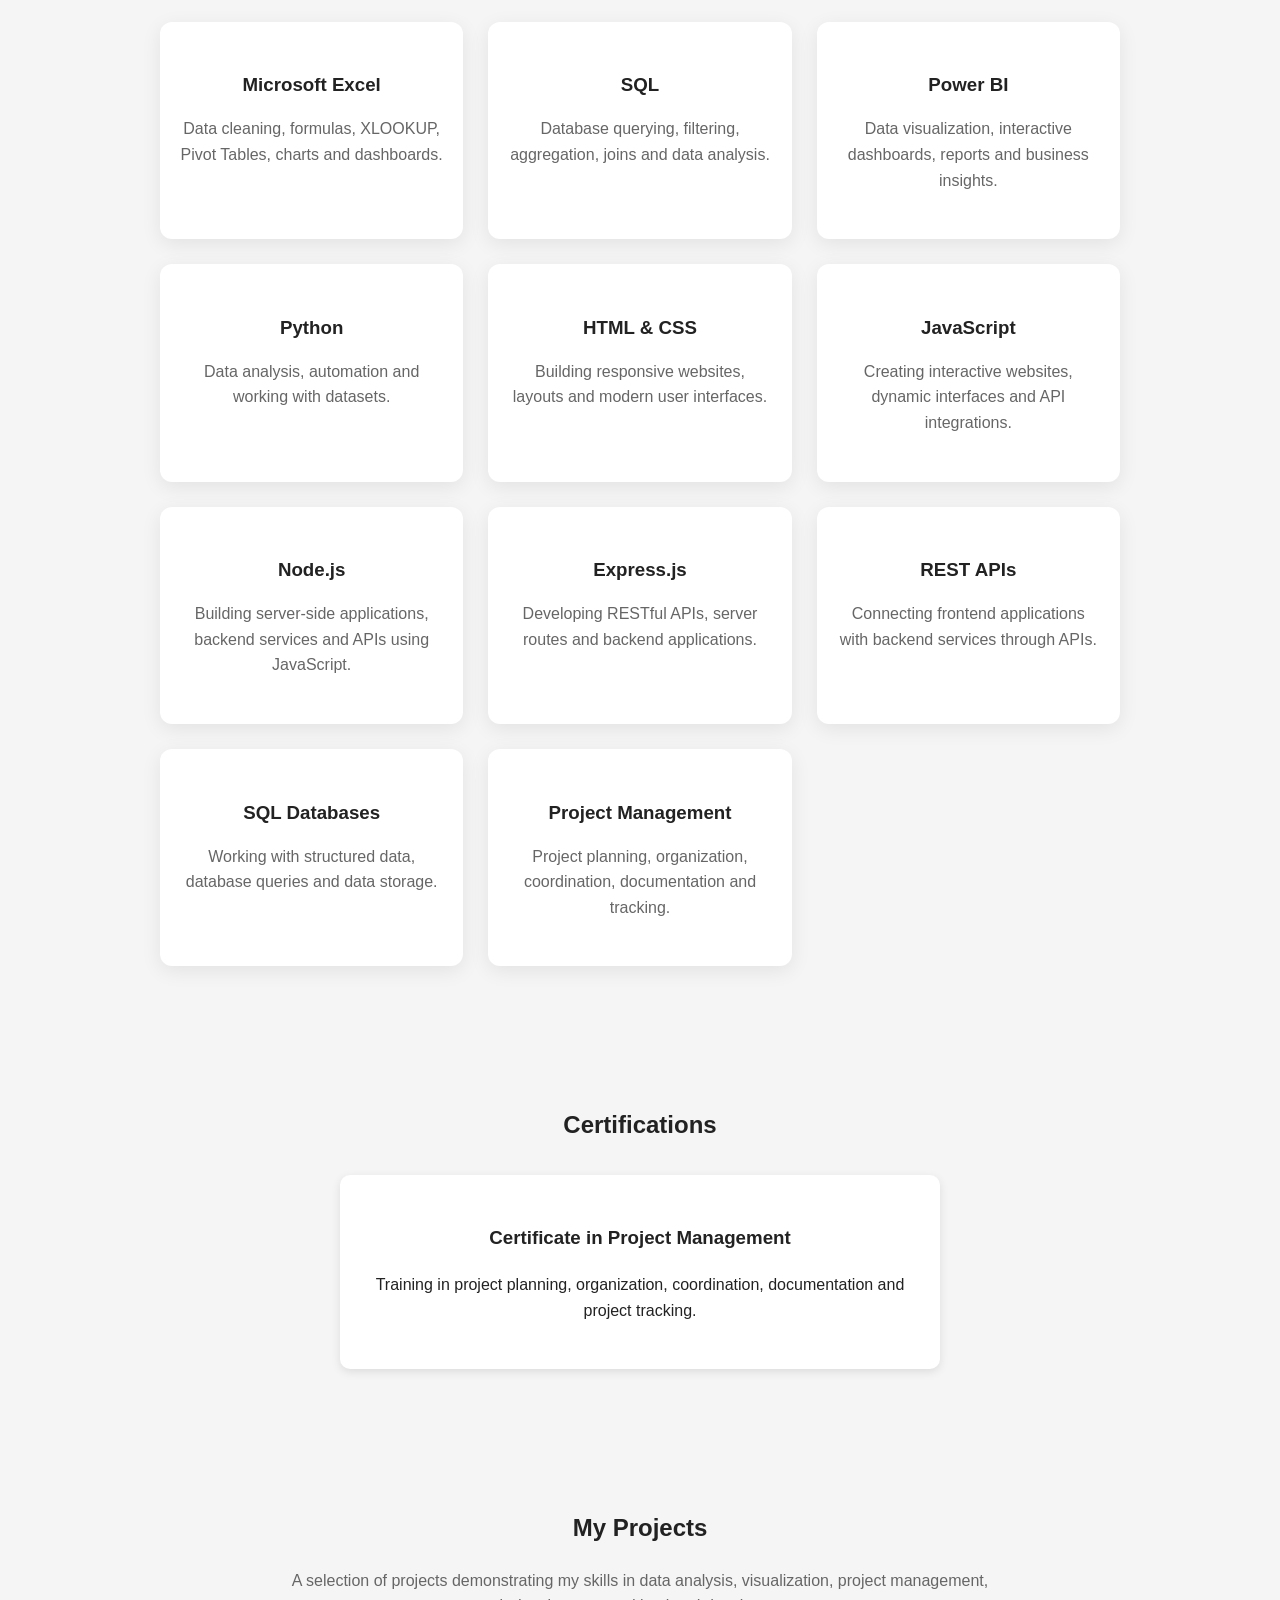
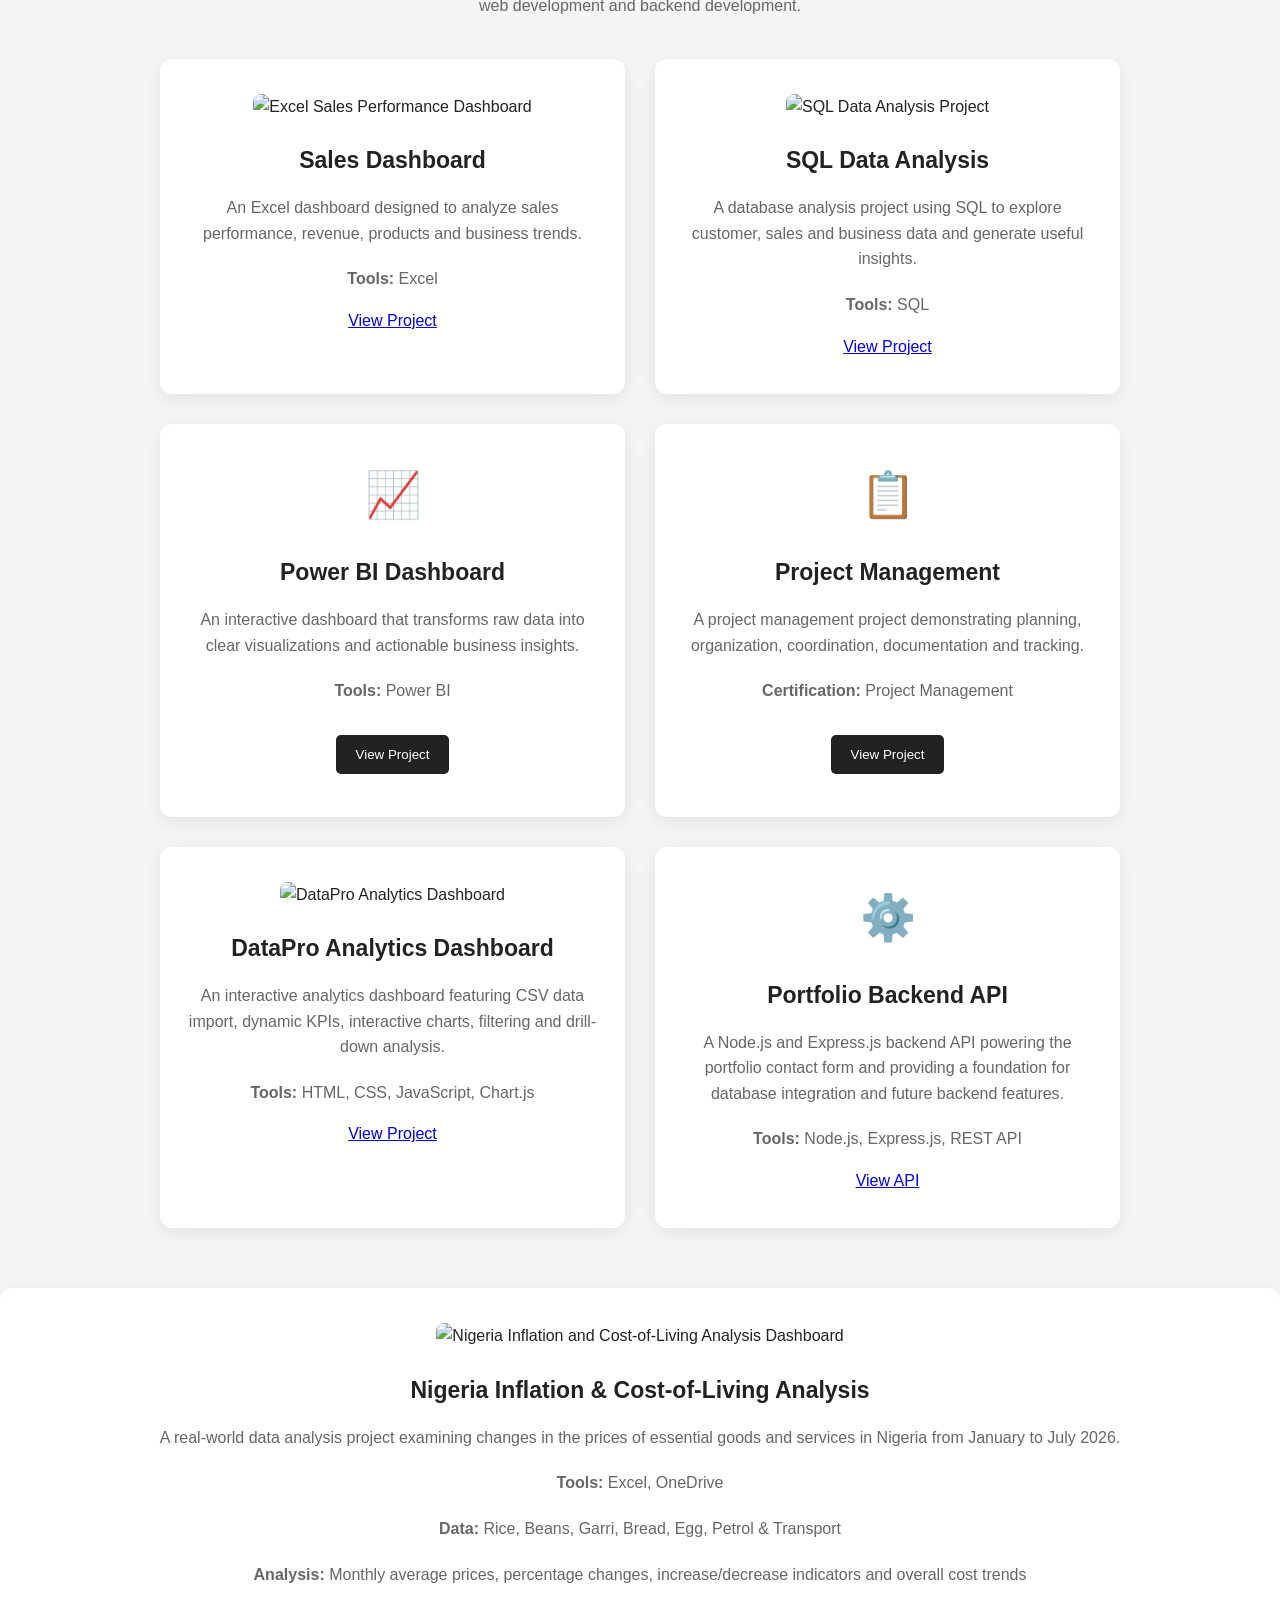
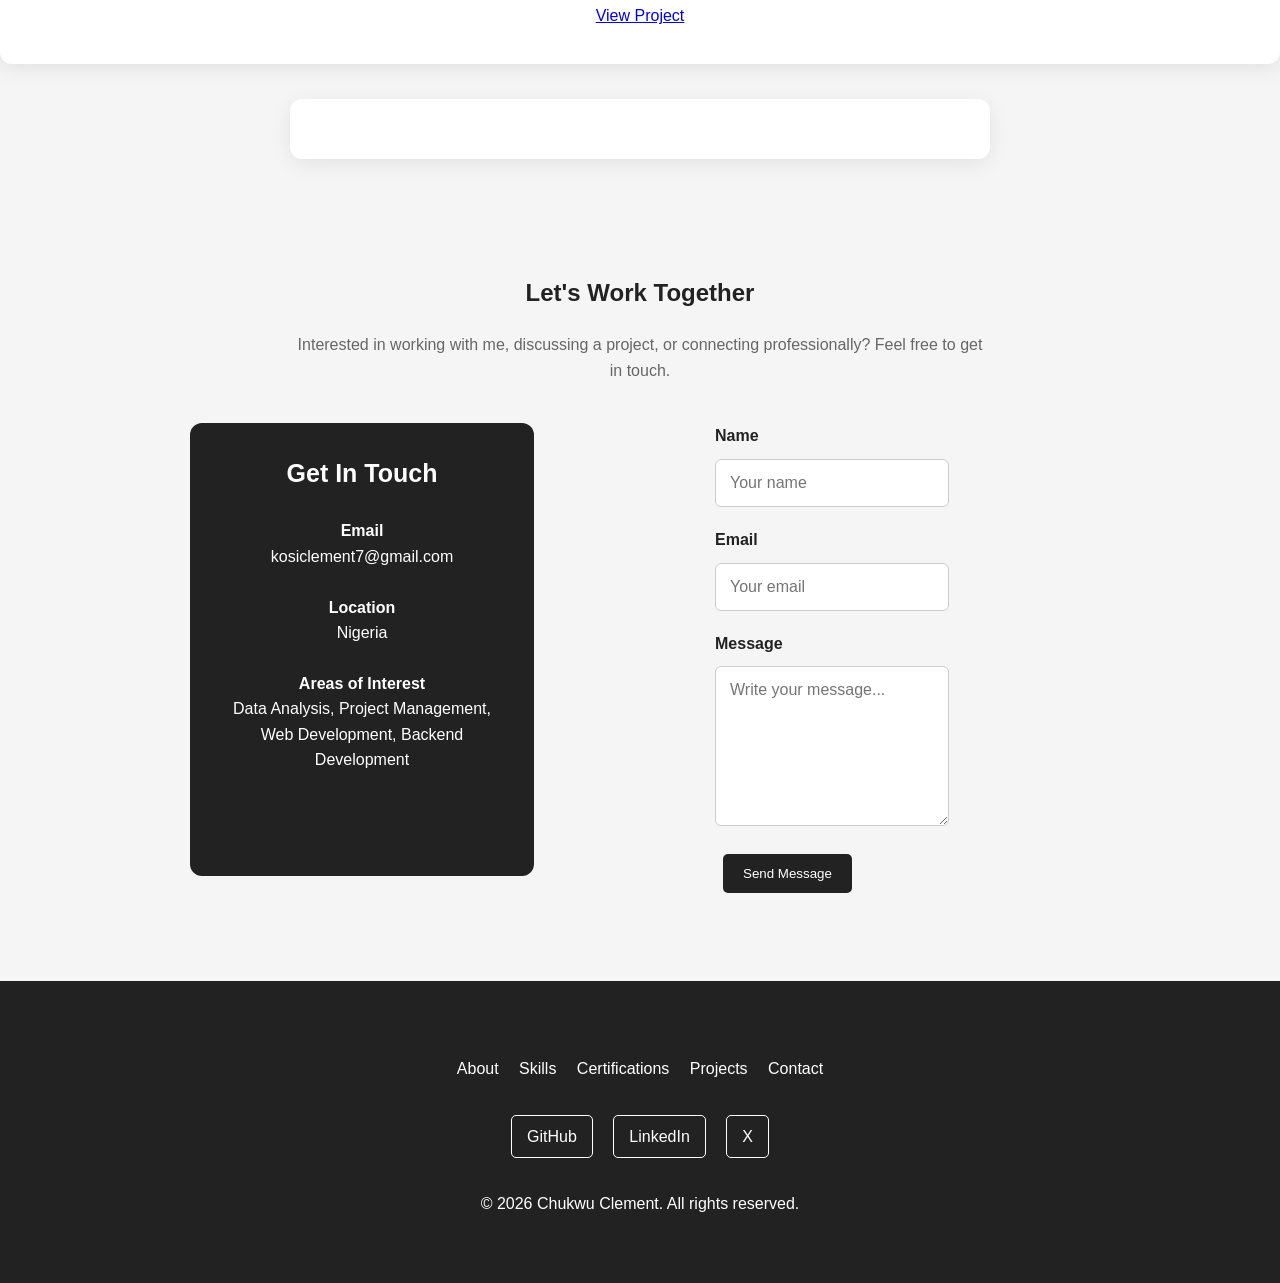
==== commit 8f0c8049: "Update index.html" ====
--- a/index.html
+++ b/index.html
@@ -876,7 +876,7 @@
 
   <p class="project-tools">
     <strong>Tools:</strong>
-    Excel, Google Sheets
+    Excel, OneDrive
   </p>
 
   <p class="project-tools">
@@ -893,16 +893,7 @@
   <div class="project-buttons">
 
     <a
-      href="https://docs.google.com/spreadsheets/d/1SIpvnV_q2-WvCDnDecPRHEHJvJSVGIeUNbBS_TYTaBs/edit?gid=665272838#gid=665272838"
-      class="project-button"
-      target="_blank"
-      rel="noopener noreferrer"
-    >
-      View Google Sheet
-    </a>
-
-    <a
-      href="https://docs.google.com/spreadsheets/d/1SIpvnV_q2-WvCDnDecPRHEHJvJSVGIeUNbBS_TYTaBs/edit?gid=665272838#gid=665272838"
+      href="https://1drv.ms/x/c/ef7c90b6be4537af/IQD8gZ_IEU7-R60SkSwKvn0HAVr5YBNyCQbOSRQh6b4Qs8s?e=eNtxe1"
       class="project-button"
       target="_blank"
       rel="noopener noreferrer"
@@ -910,12 +901,15 @@
       View Project
     </a>
 
+  </div>
+
+</div>
   
 
 
-  </div>
-
-</div>
+  
+
+
 
   
 
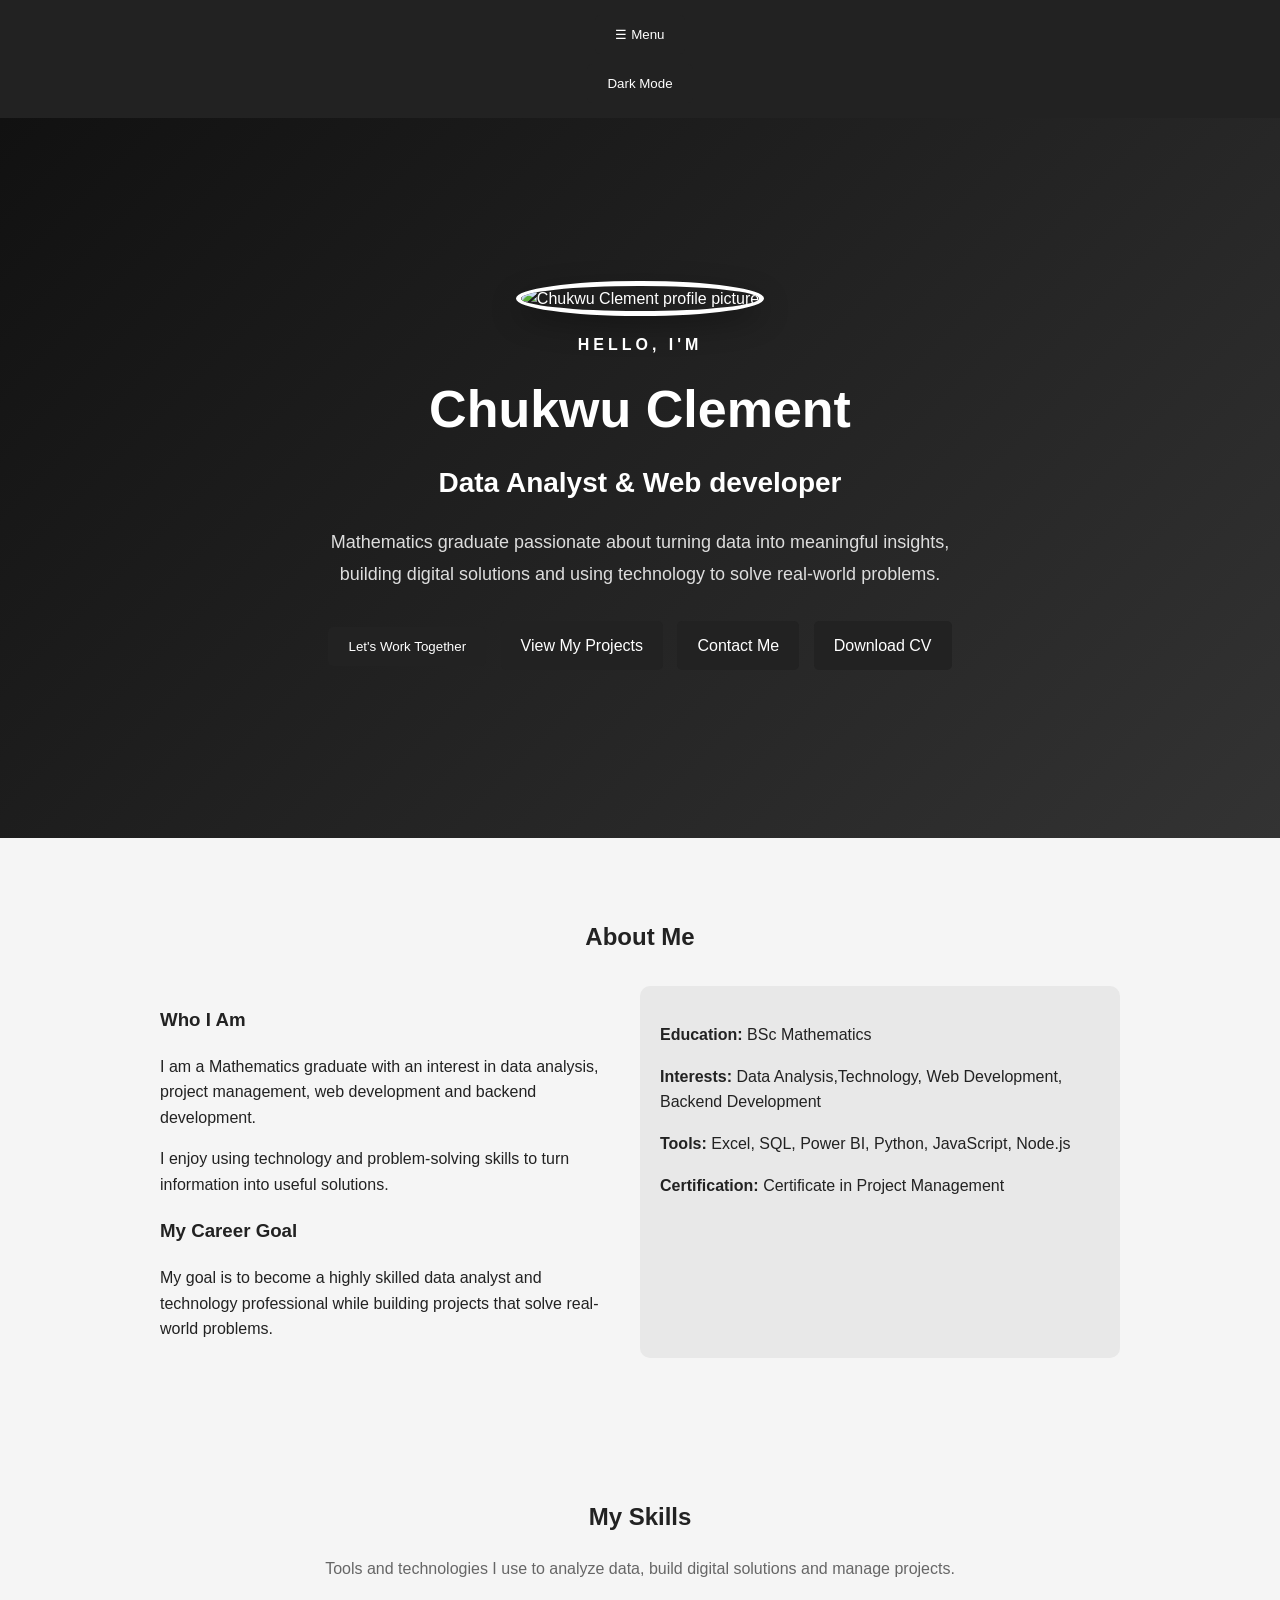
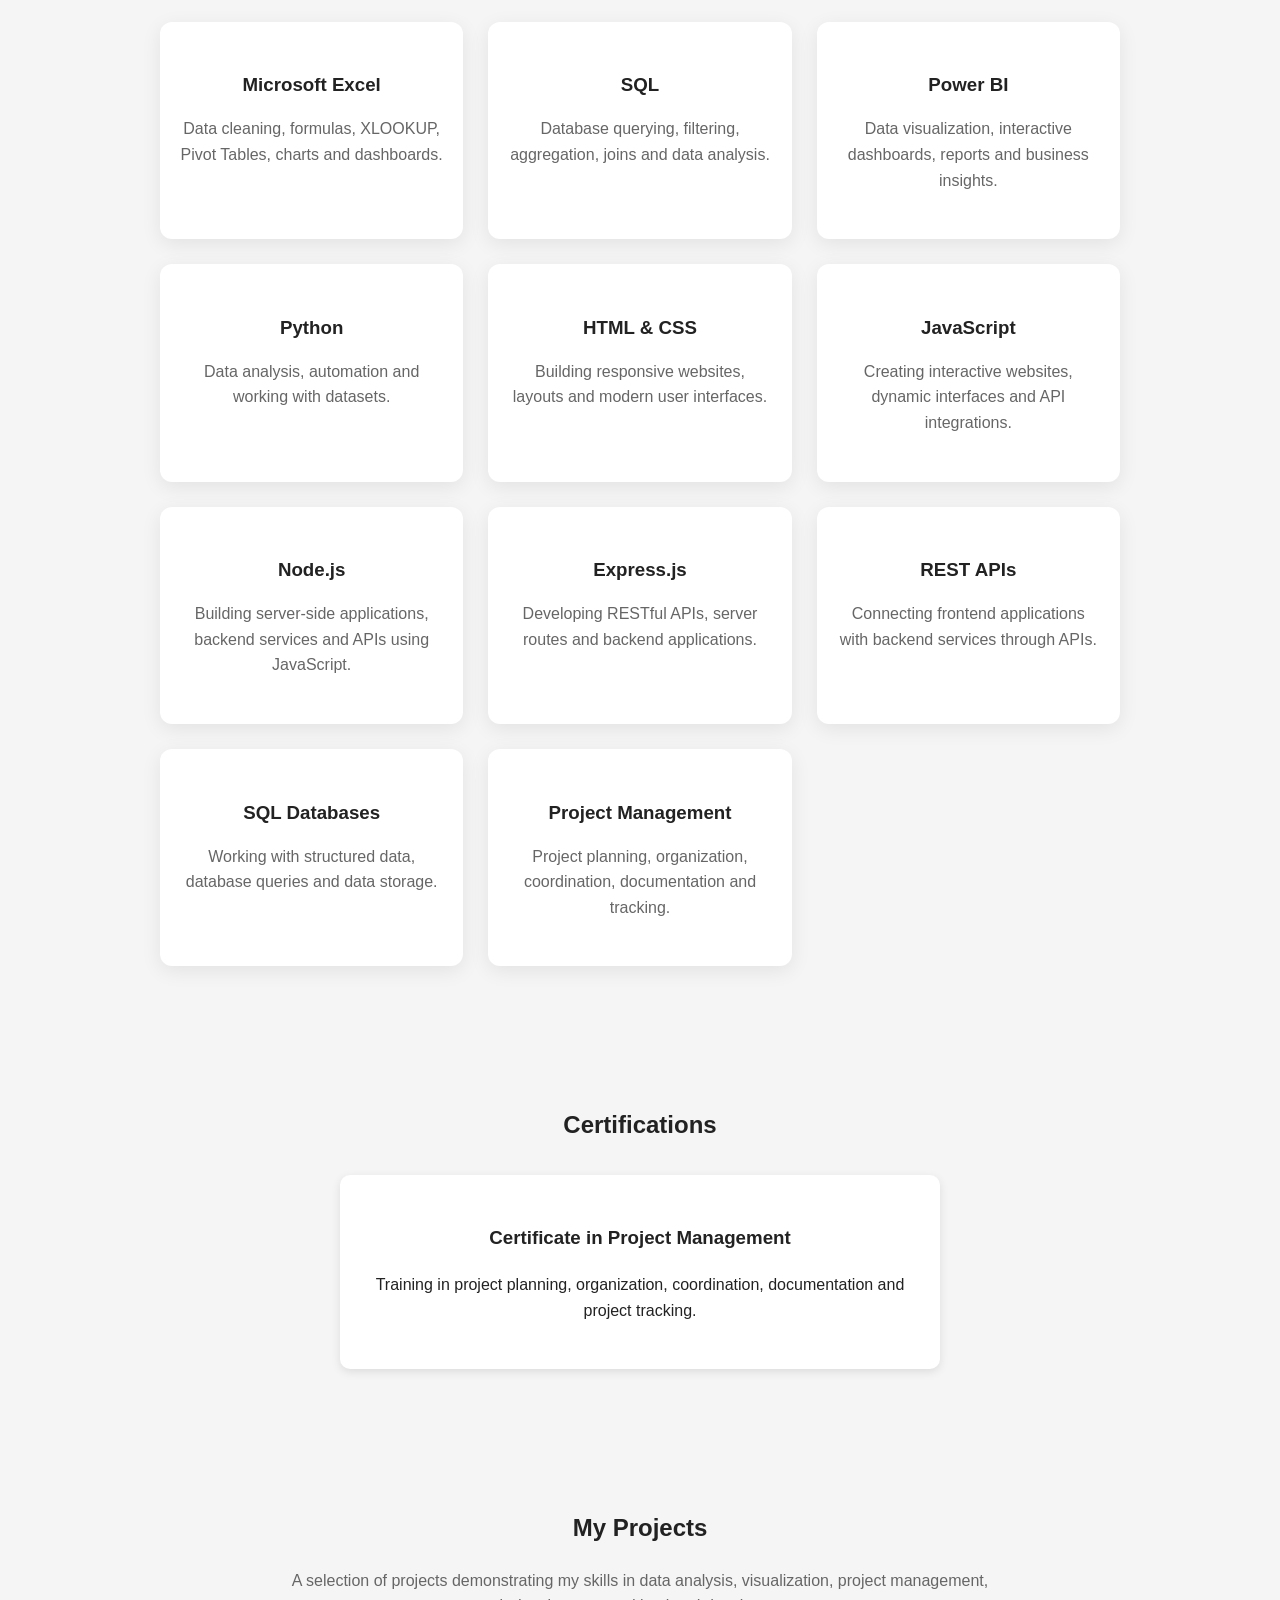
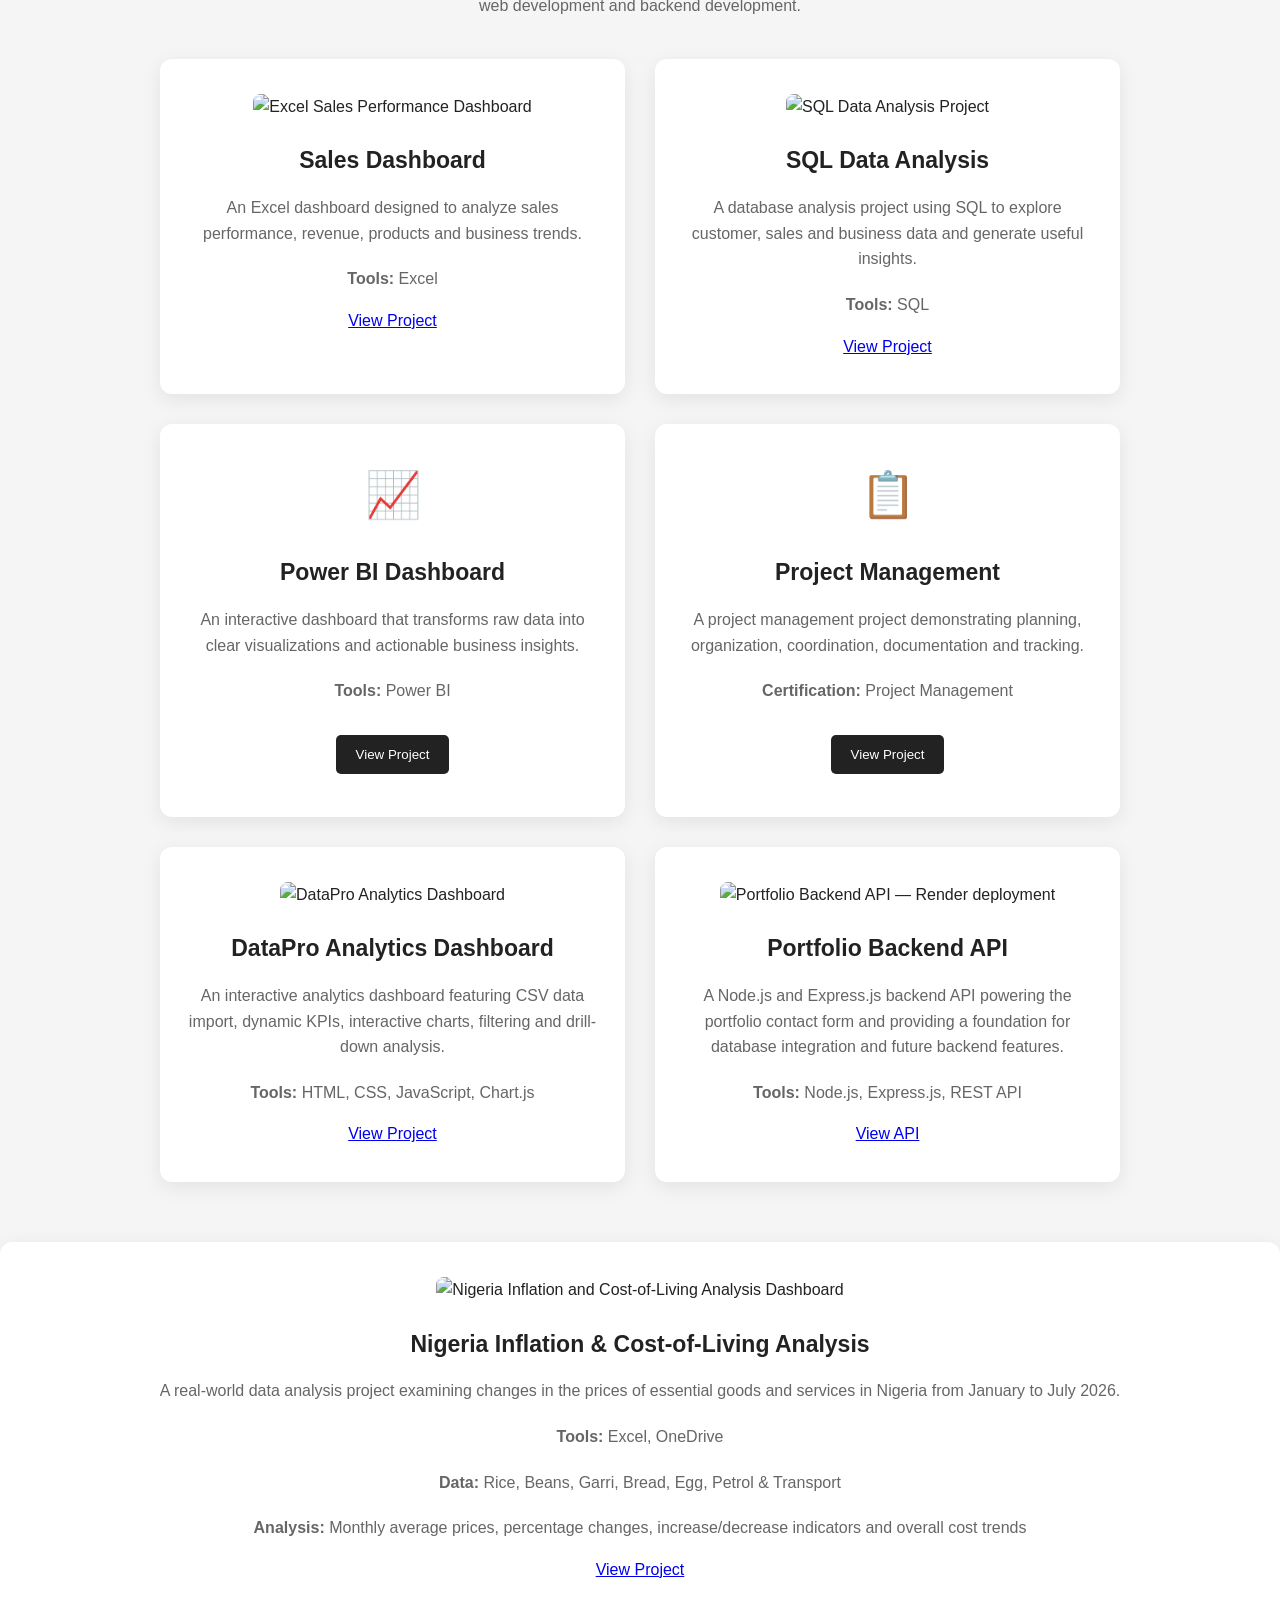
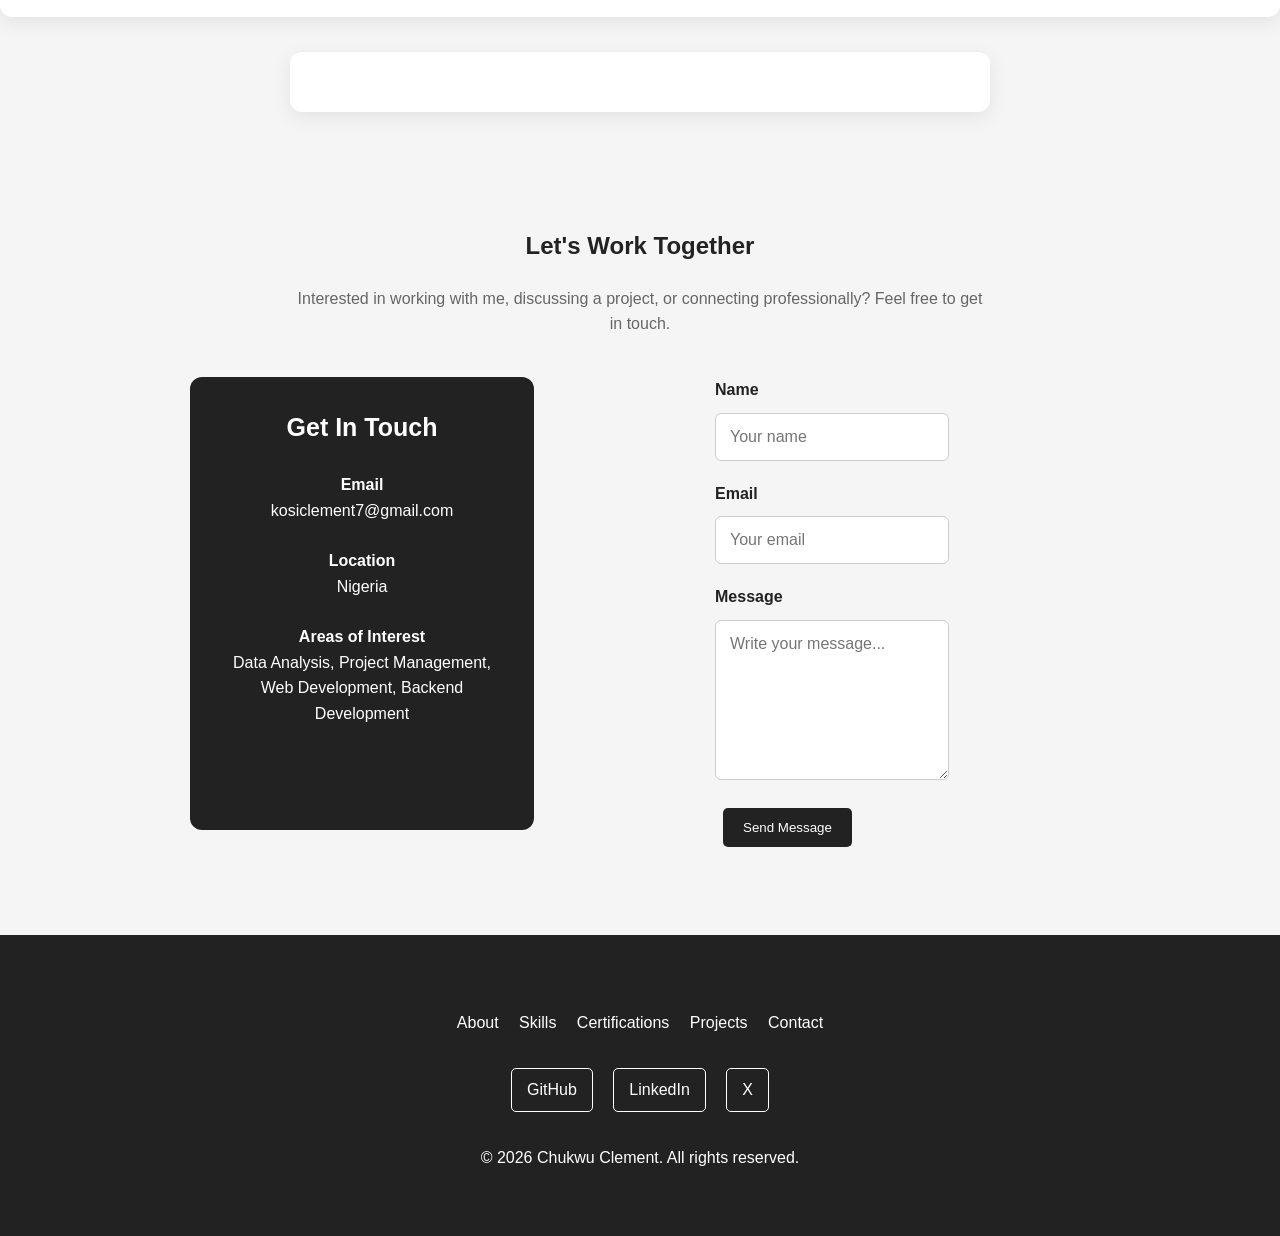
==== commit 6e4e7d55: "Update index.html" ====
--- a/index.html
+++ b/index.html
@@ -804,50 +804,50 @@
 
       <!-- PROJECT 6 -->
 
-      <div class="project-card">
-
-        <div class="project-icon">
-          ⚙️
-        </div>
-
-
-        <h3>
-          Portfolio Backend API
-        </h3>
-
-
-        <p>
-
-          A Node.js and Express.js backend API powering
-          the portfolio contact form and providing a foundation
-          for database integration and future backend features.
-
-        </p>
-
-
-        <p class="project-tools">
-
-          <strong>
-            Tools:
-          </strong>
-
-          Node.js, Express.js, REST API
-
-        </p>
-
-
-        <a
-          href="https://chukwu-clement-portfolio-api.onrender.com"
-          class="project-button"
-          target="_blank"
-          rel="noopener noreferrer"
-        >
-
-          View API
-
-        </a>
-
-      </div>
+<div class="project-card">
+
+  <img
+    src="https://raw.githubusercontent.com/kosiclement7-collab/kosiclement7-collab.github.io/main/backend-api.jpg"
+    alt="Portfolio Backend API — Render deployment"
+  >
+
+
+  <h3>
+    Portfolio Backend API
+  </h3>
+
+
+  <p>
+
+    A Node.js and Express.js backend API powering
+    the portfolio contact form and providing a foundation
+    for database integration and future backend features.
+
+  </p>
+
+
+  <p class="project-tools">
+
+    <strong>
+      Tools:
+    </strong>
+
+    Node.js, Express.js, REST API
+
+  </p>
+
+
+  <a
+    href="https://chukwu-clement-portfolio-api.onrender.com"
+    class="project-button"
+    target="_blank"
+    rel="noopener noreferrer"
+  >
+
+    View API
+
+  </a>
+
 
     </div>
 
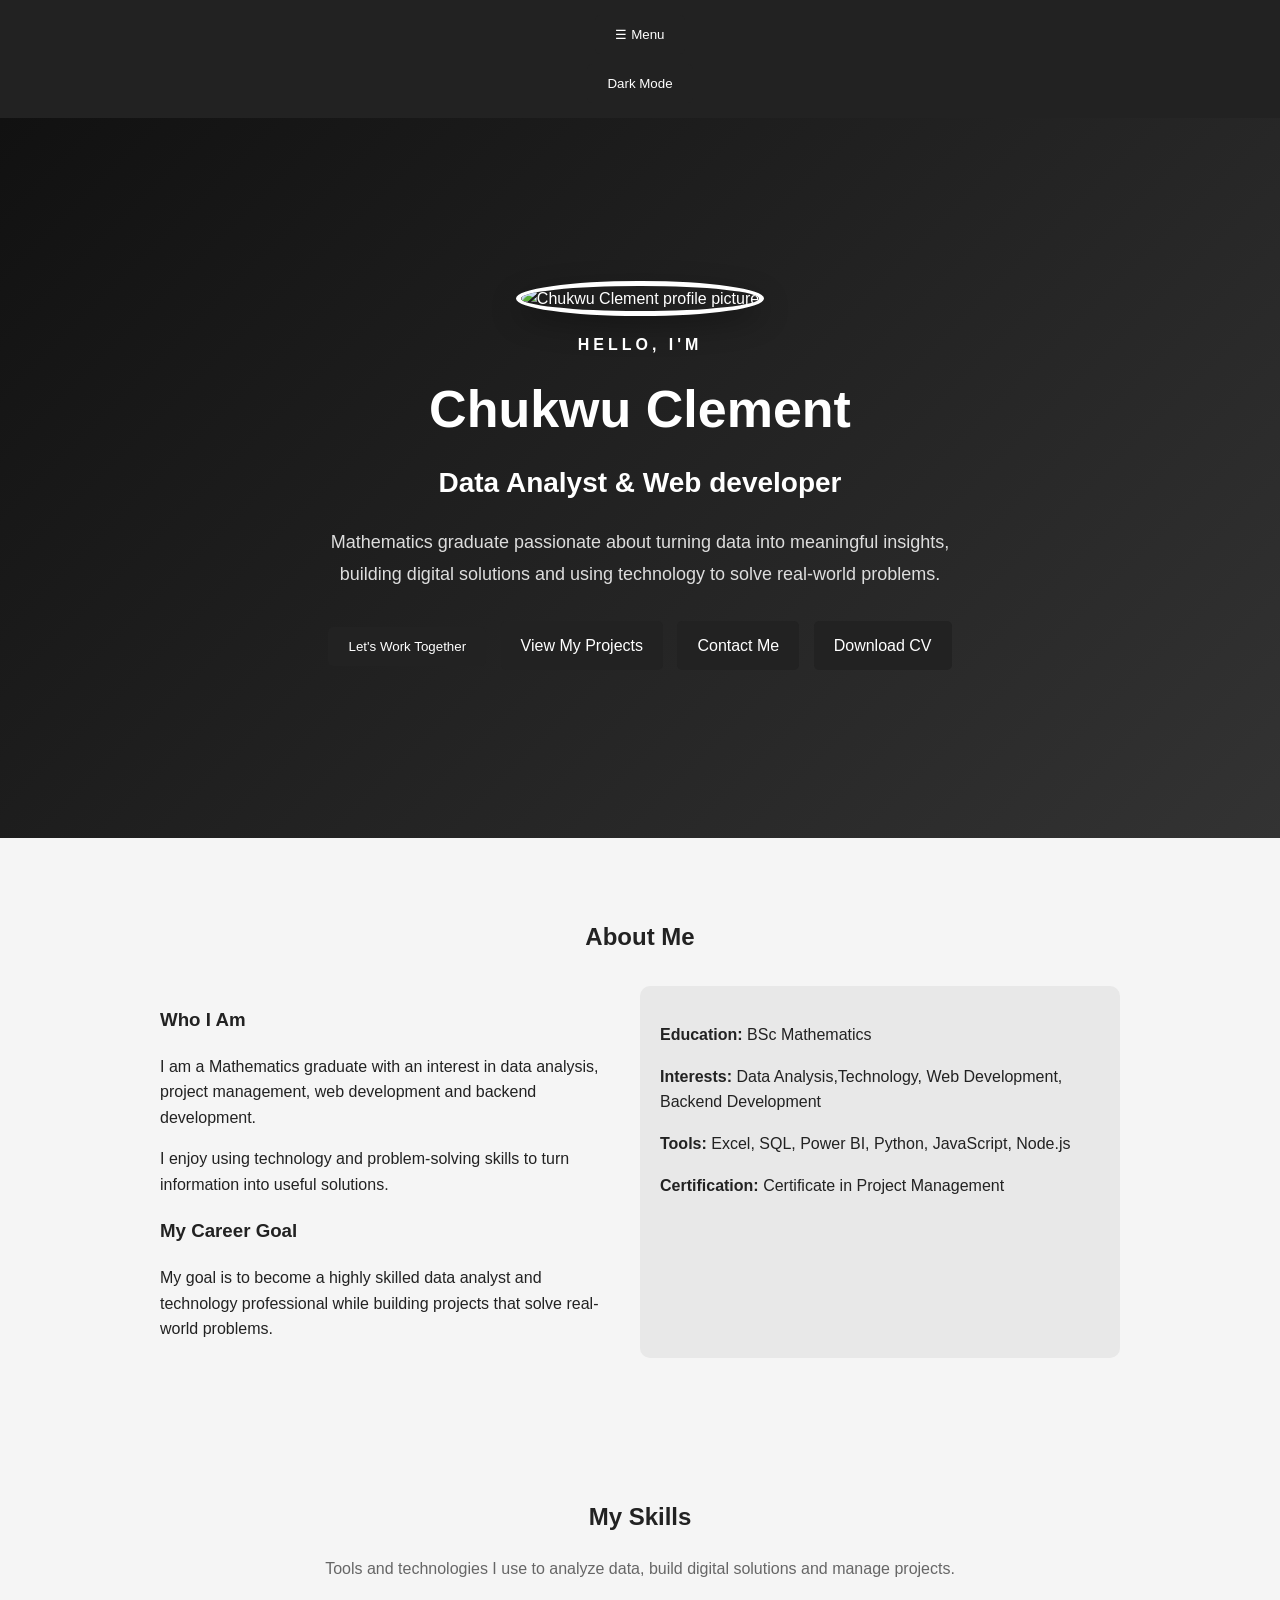
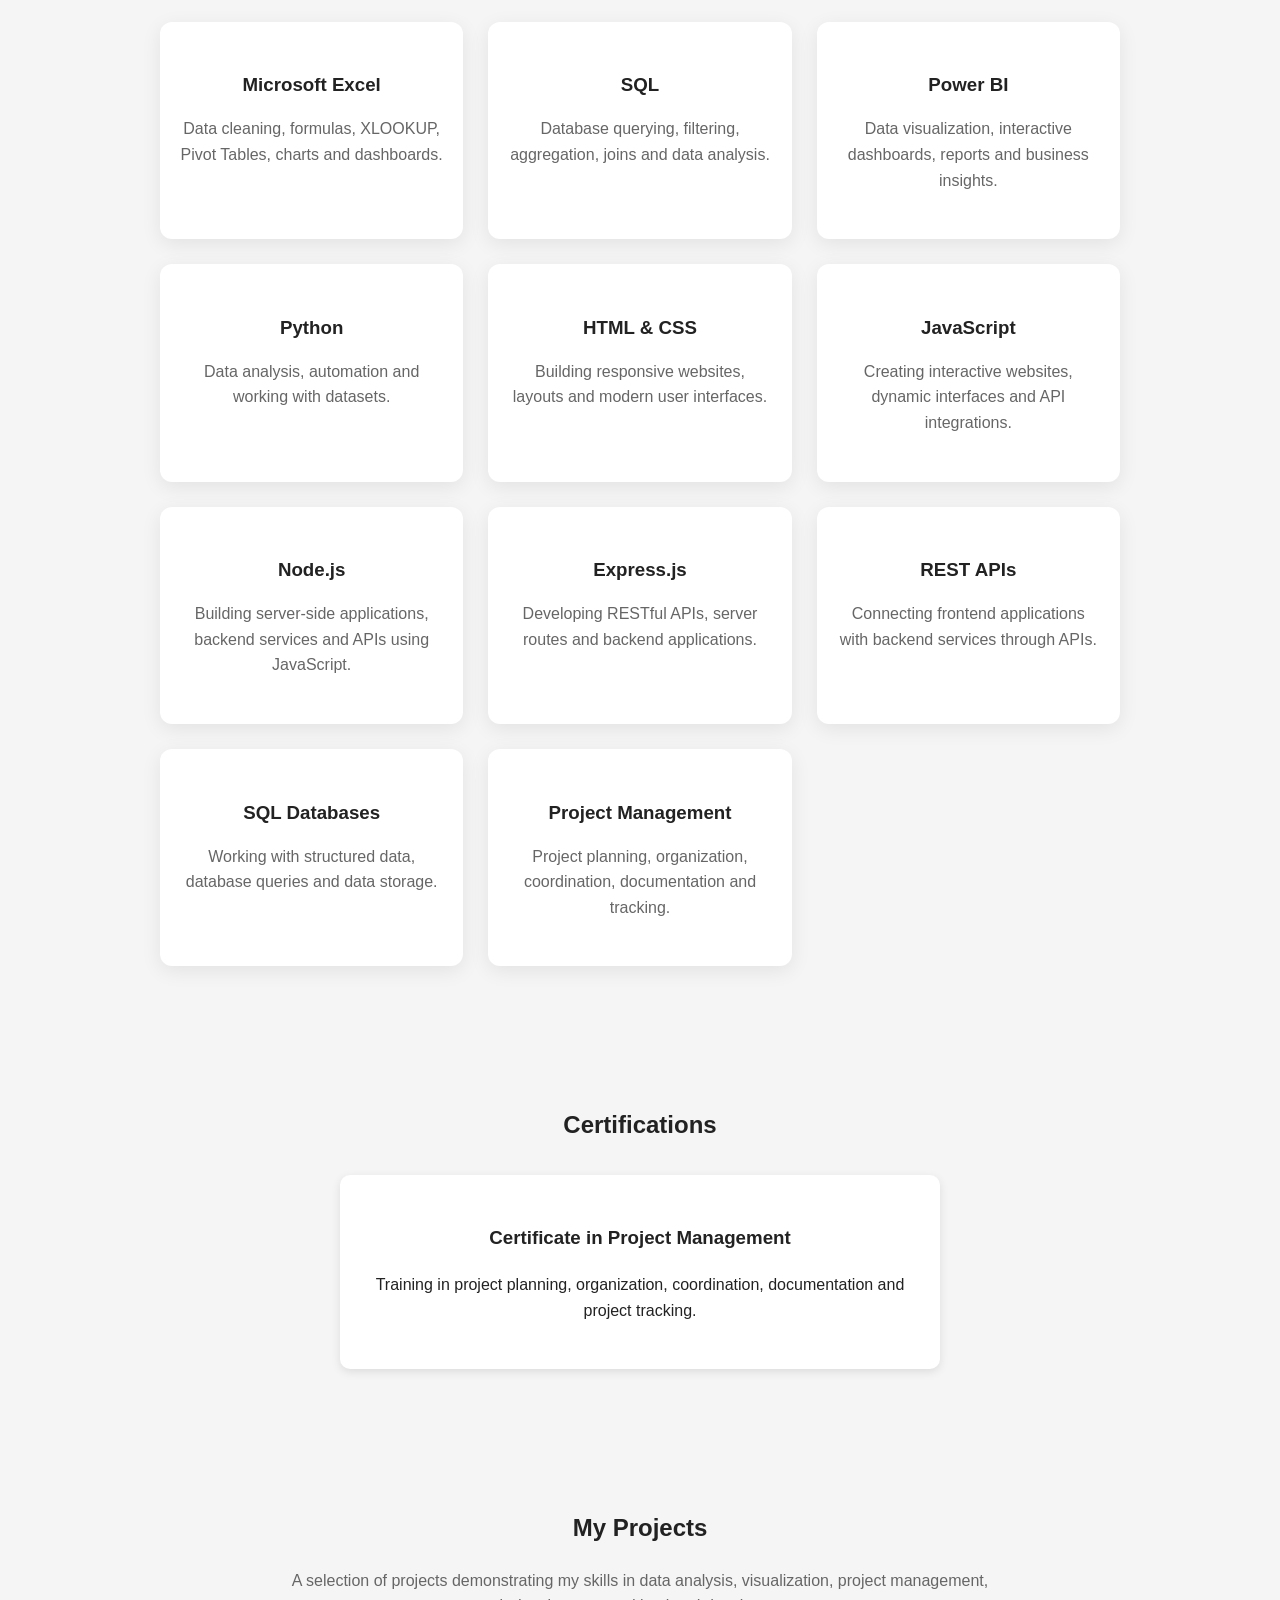
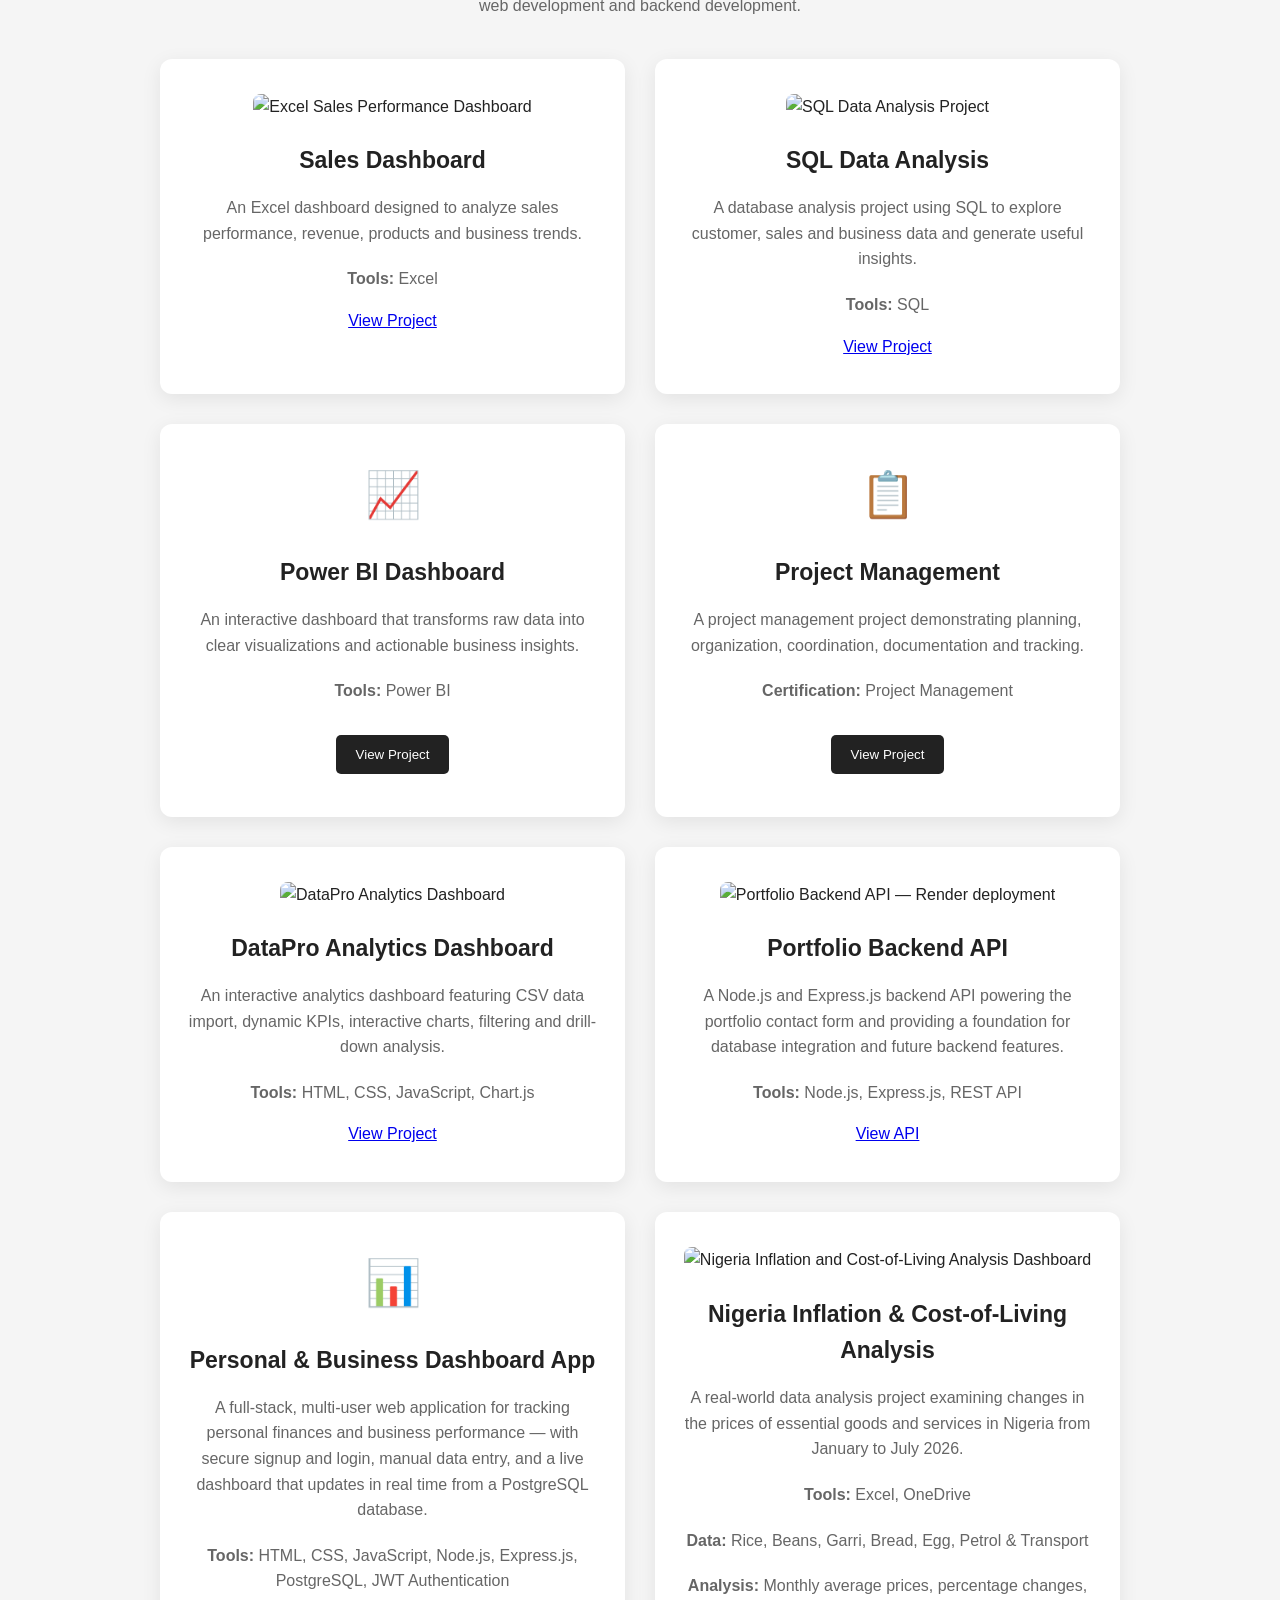
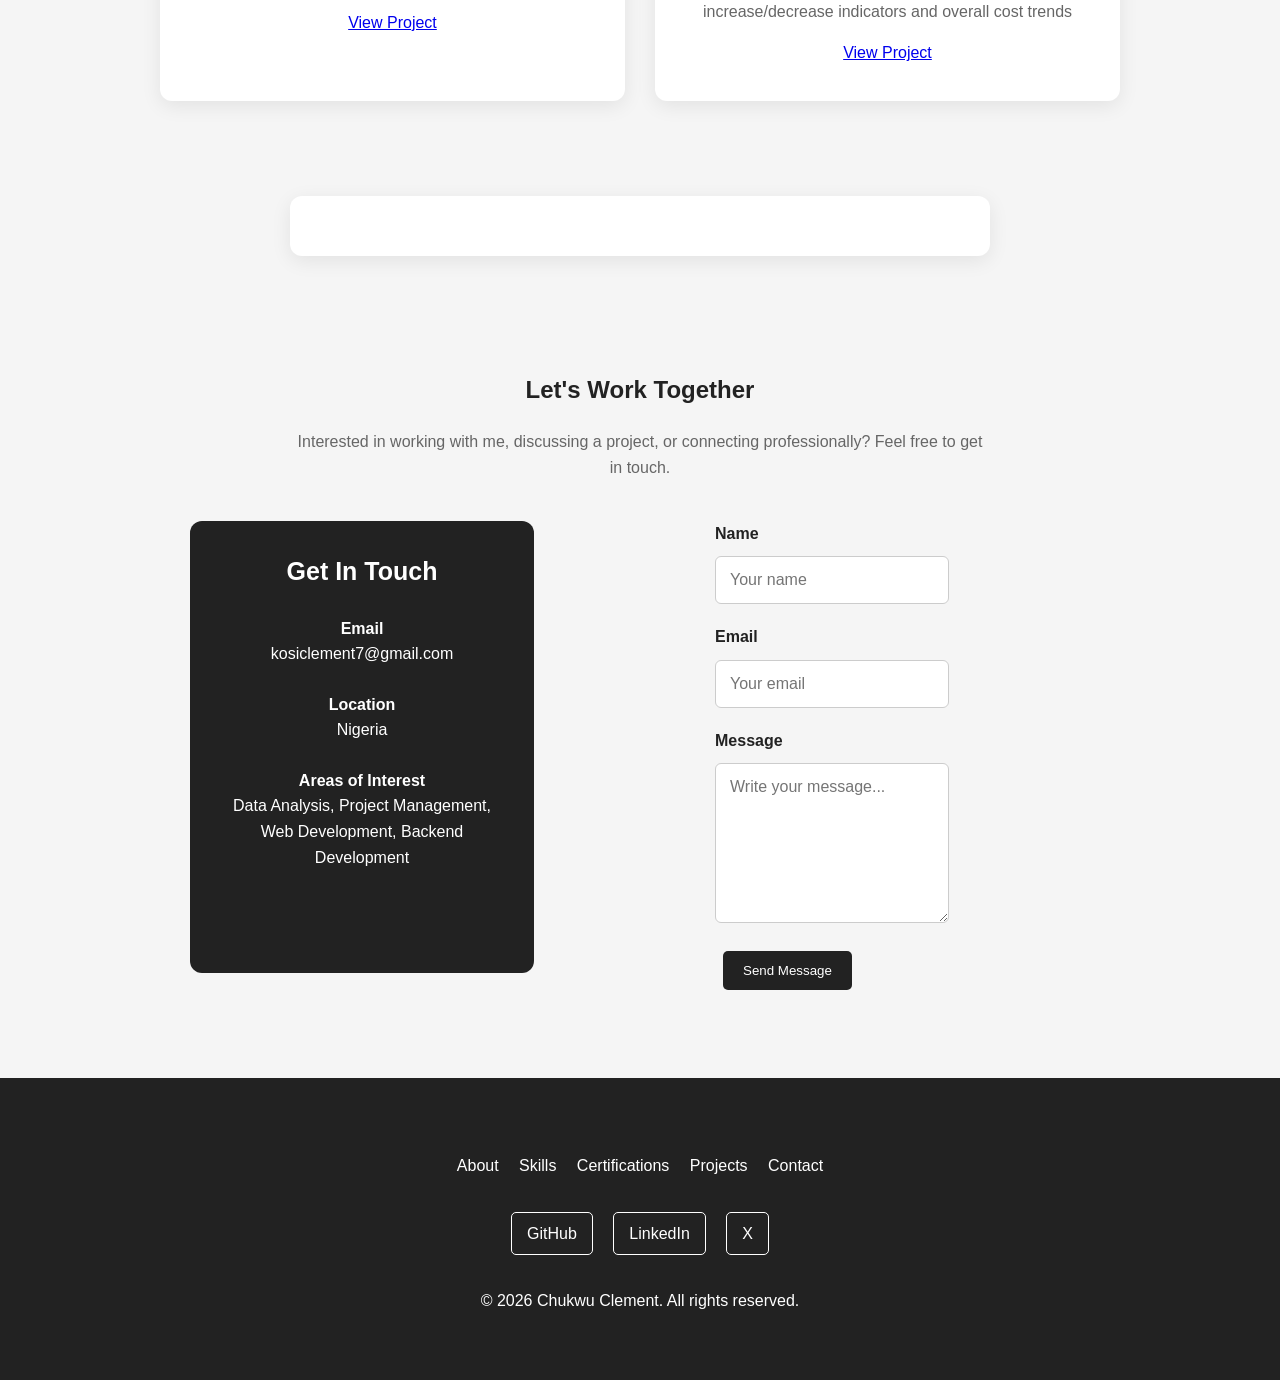
==== commit 24c32562: "Update index.html" ====
--- a/index.html
+++ b/index.html
@@ -851,67 +851,108 @@
 
     </div>
 
+
+
+      <!-- PROJECT 8 -->
+
+      <div class="project-card">
+
+        <div class="project-icon">
+          📊
+        </div>
+
+
+        <h3>
+          Personal &amp; Business Dashboard App
+        </h3>
+
+
+        <p>
+
+          A full-stack, multi-user web application for tracking
+          personal finances and business performance — with secure
+          signup and login, manual data entry, and a live dashboard
+          that updates in real time from a PostgreSQL database.
+
+        </p>
+
+
+        <p class="project-tools">
+
+          <strong>
+            Tools:
+          </strong>
+
+          HTML, CSS, JavaScript, Node.js, Express.js,
+          PostgreSQL, JWT Authentication
+
+        </p>
+
+
+        <a
+          href="https://kosiclement7-collab.github.io/dashboard-app/"
+          class="project-button"
+          target="_blank"
+          rel="noopener noreferrer"
+        >
+
+          View Project
+
+        </a>
+
+      </div>
+
+
+
+      <!-- PROJECT 7 -->
+
+      <div class="project-card">
+
+        <img
+          src="https://raw.githubusercontent.com/kosiclement7-collab/kosiclement7-collab.github.io/main/inflation-dashboard.jpg"
+          alt="Nigeria Inflation and Cost-of-Living Analysis Dashboard"
+        >
+
+        <h3>
+          Nigeria Inflation &amp; Cost-of-Living Analysis
+        </h3>
+
+        <p>
+          A real-world data analysis project examining changes
+          in the prices of essential goods and services in Nigeria
+          from January to July 2026.
+        </p>
+
+        <p class="project-tools">
+          <strong>Tools:</strong>
+          Excel, OneDrive
+        </p>
+
+        <p class="project-tools">
+          <strong>Data:</strong>
+          Rice, Beans, Garri, Bread, Egg, Petrol &amp; Transport
+        </p>
+
+        <p class="project-tools">
+          <strong>Analysis:</strong>
+          Monthly average prices, percentage changes,
+          increase/decrease indicators and overall cost trends
+        </p>
+
+        <a
+          href="https://1drv.ms/x/c/ef7c90b6be4537af/IQD8gZ_IEU7-R60SkSwKvn0HAVr5YBNyCQbOSRQh6b4Qs8s?e=eNtxe1"
+          class="project-button"
+          target="_blank"
+          rel="noopener noreferrer"
+        >
+          View Project
+        </a>
+
+      </div>
+
+    </div>
+
   </section>
-
-<!-- ============================= -->
-<!-- PROJECT 7 -->
-<!-- ============================= -->
-
-<div class="project-card">
-
-  <img
-    src="https://raw.githubusercontent.com/kosiclement7-collab/kosiclement7-collab.github.io/main/inflation-dashboard.jpg"
-    alt="Nigeria Inflation and Cost-of-Living Analysis Dashboard"
-  >
-
-  <h3>
-    Nigeria Inflation &amp; Cost-of-Living Analysis
-  </h3>
-
-  <p>
-    A real-world data analysis project examining changes
-    in the prices of essential goods and services in Nigeria
-    from January to July 2026.
-  </p>
-
-  <p class="project-tools">
-    <strong>Tools:</strong>
-    Excel, OneDrive
-  </p>
-
-  <p class="project-tools">
-    <strong>Data:</strong>
-    Rice, Beans, Garri, Bread, Egg, Petrol &amp; Transport
-  </p>
-
-  <p class="project-tools">
-    <strong>Analysis:</strong>
-    Monthly average prices, percentage changes,
-    increase/decrease indicators and overall cost trends
-  </p>
-
-  <div class="project-buttons">
-
-    <a
-      href="https://1drv.ms/x/c/ef7c90b6be4537af/IQD8gZ_IEU7-R60SkSwKvn0HAVr5YBNyCQbOSRQh6b4Qs8s?e=eNtxe1"
-      class="project-button"
-      target="_blank"
-      rel="noopener noreferrer"
-    >
-      View Project
-    </a>
-
-  </div>
-
-</div>
-  
-
-
-  
-
-
-
-  
 
 
 
@@ -1158,4 +1199,4 @@
 
 </body>
 
-</html>+</html>
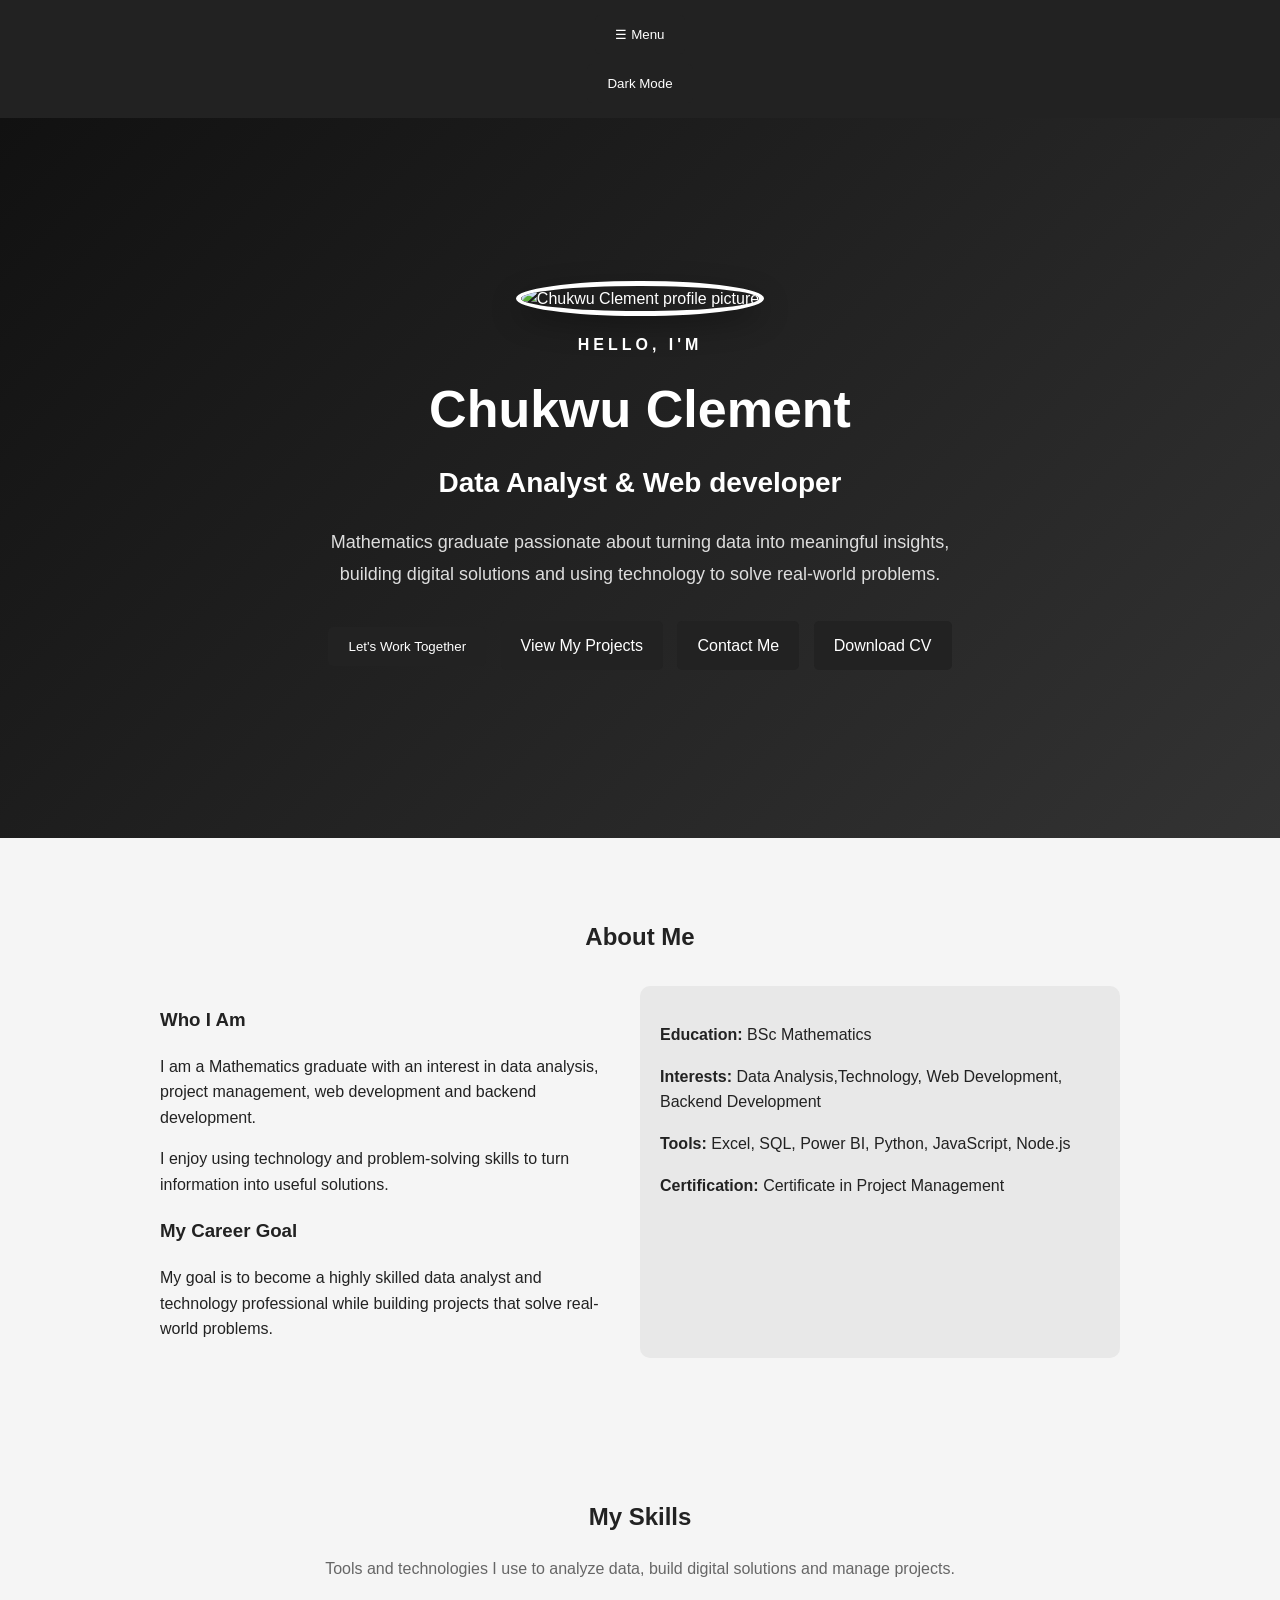
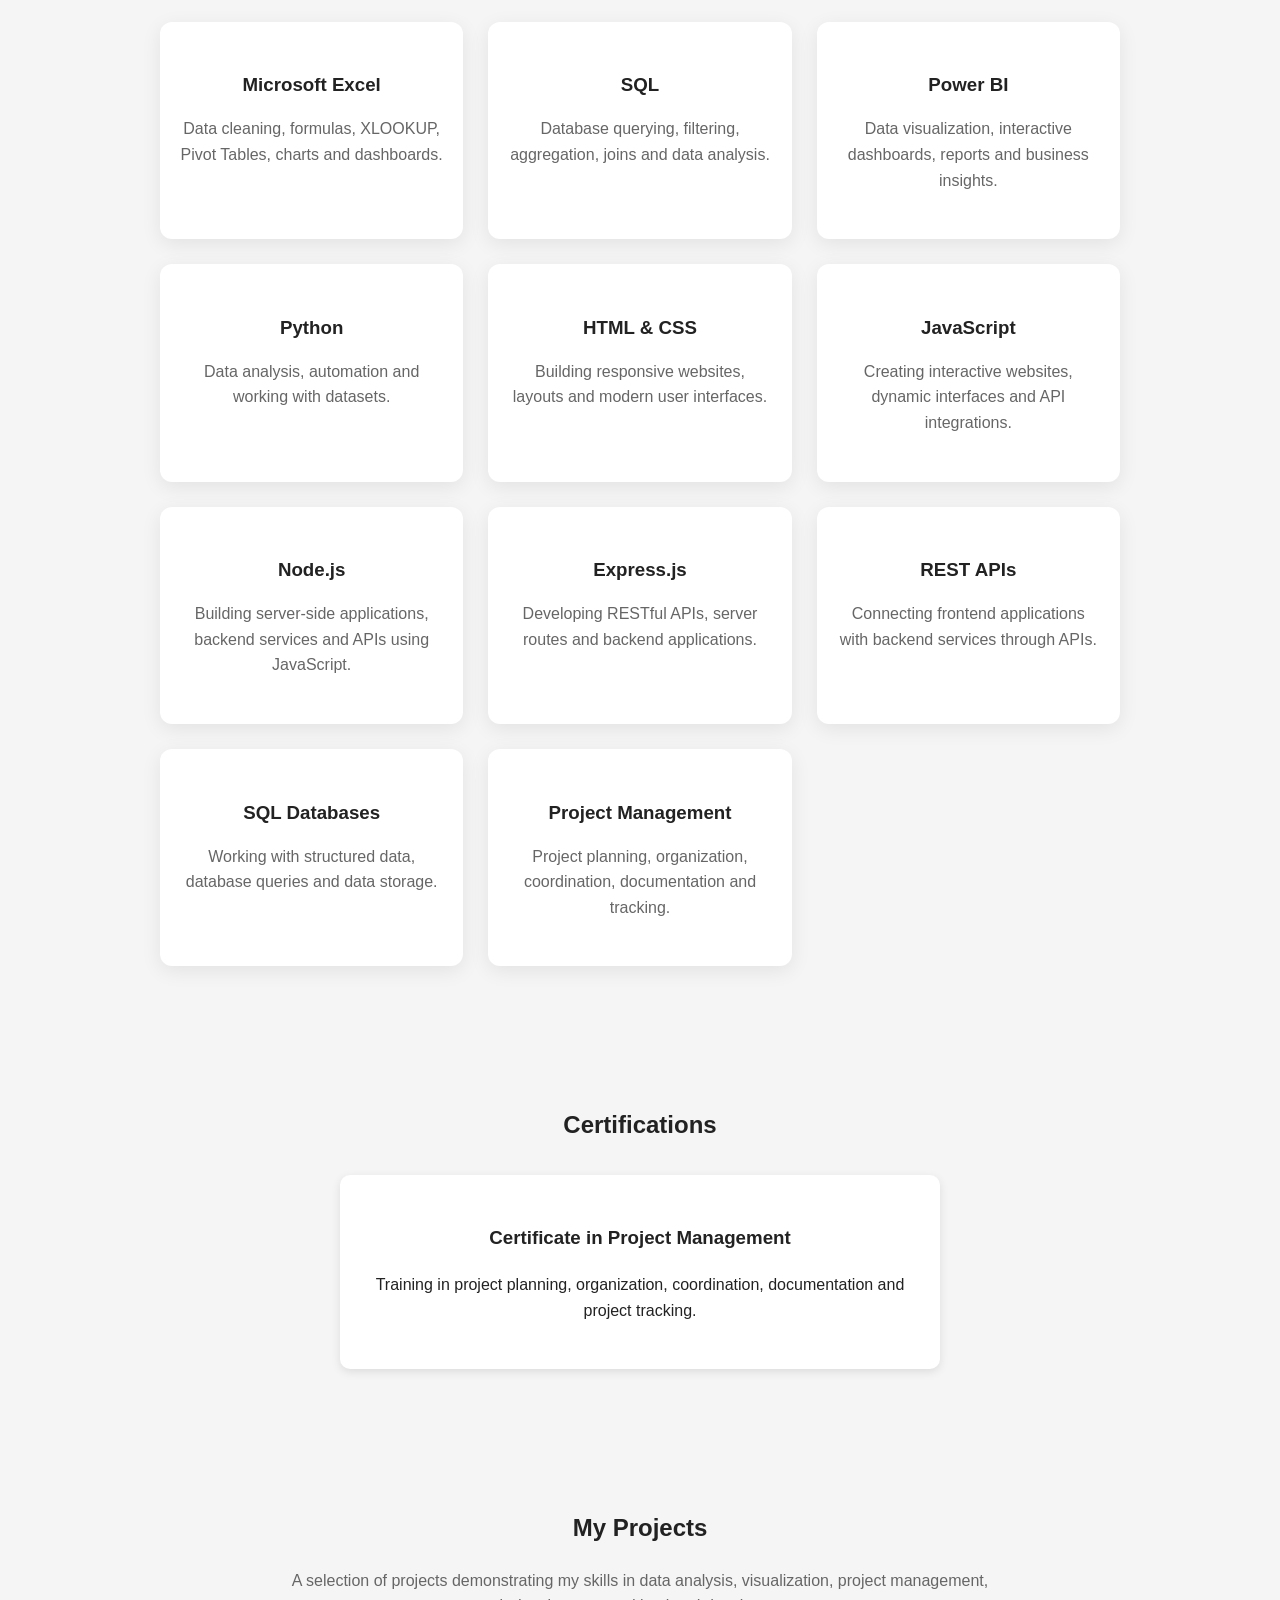
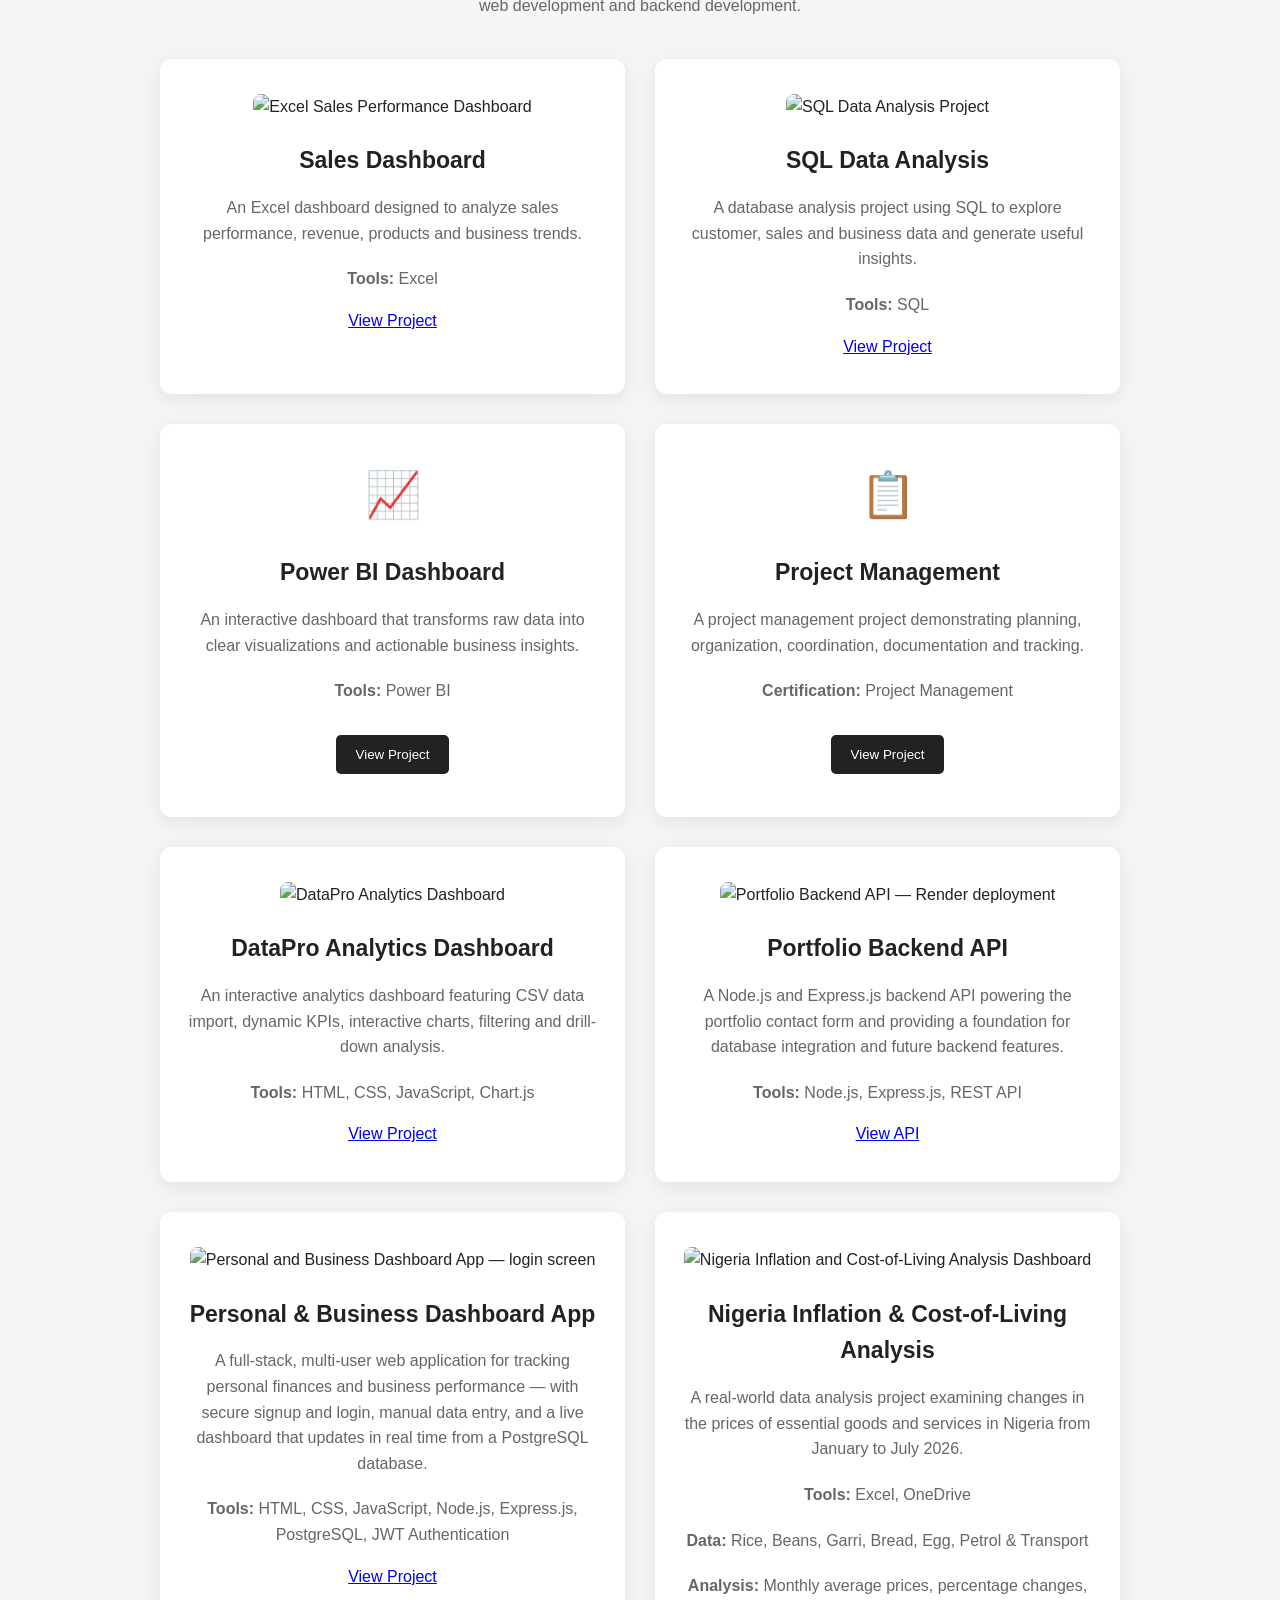
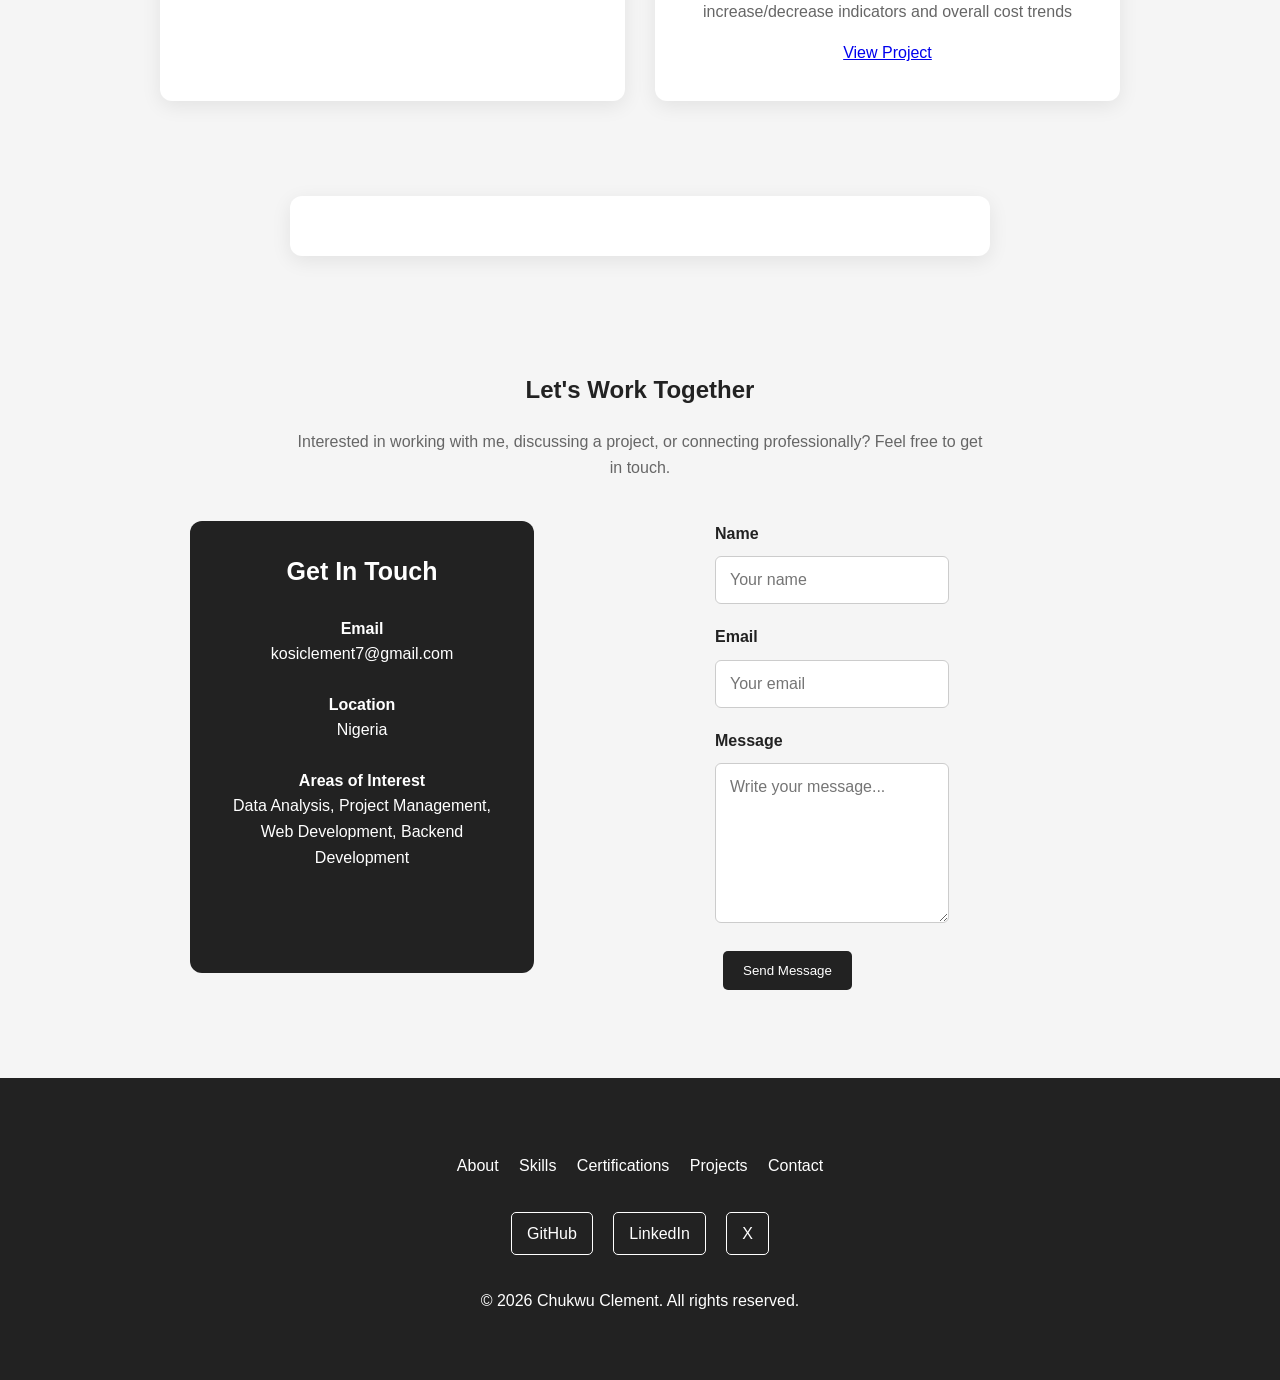
==== commit c6a15ce8: "Update index.html" ====
--- a/index.html
+++ b/index.html
@@ -857,9 +857,10 @@
 
       <div class="project-card">
 
-        <div class="project-icon">
-          📊
-        </div>
+        <img
+          src="https://raw.githubusercontent.com/kosiclement7-collab/kosiclement7-collab.github.io/main/dashboard-app.jpg"
+          alt="Personal and Business Dashboard App — login screen"
+        >
 
 
         <h3>
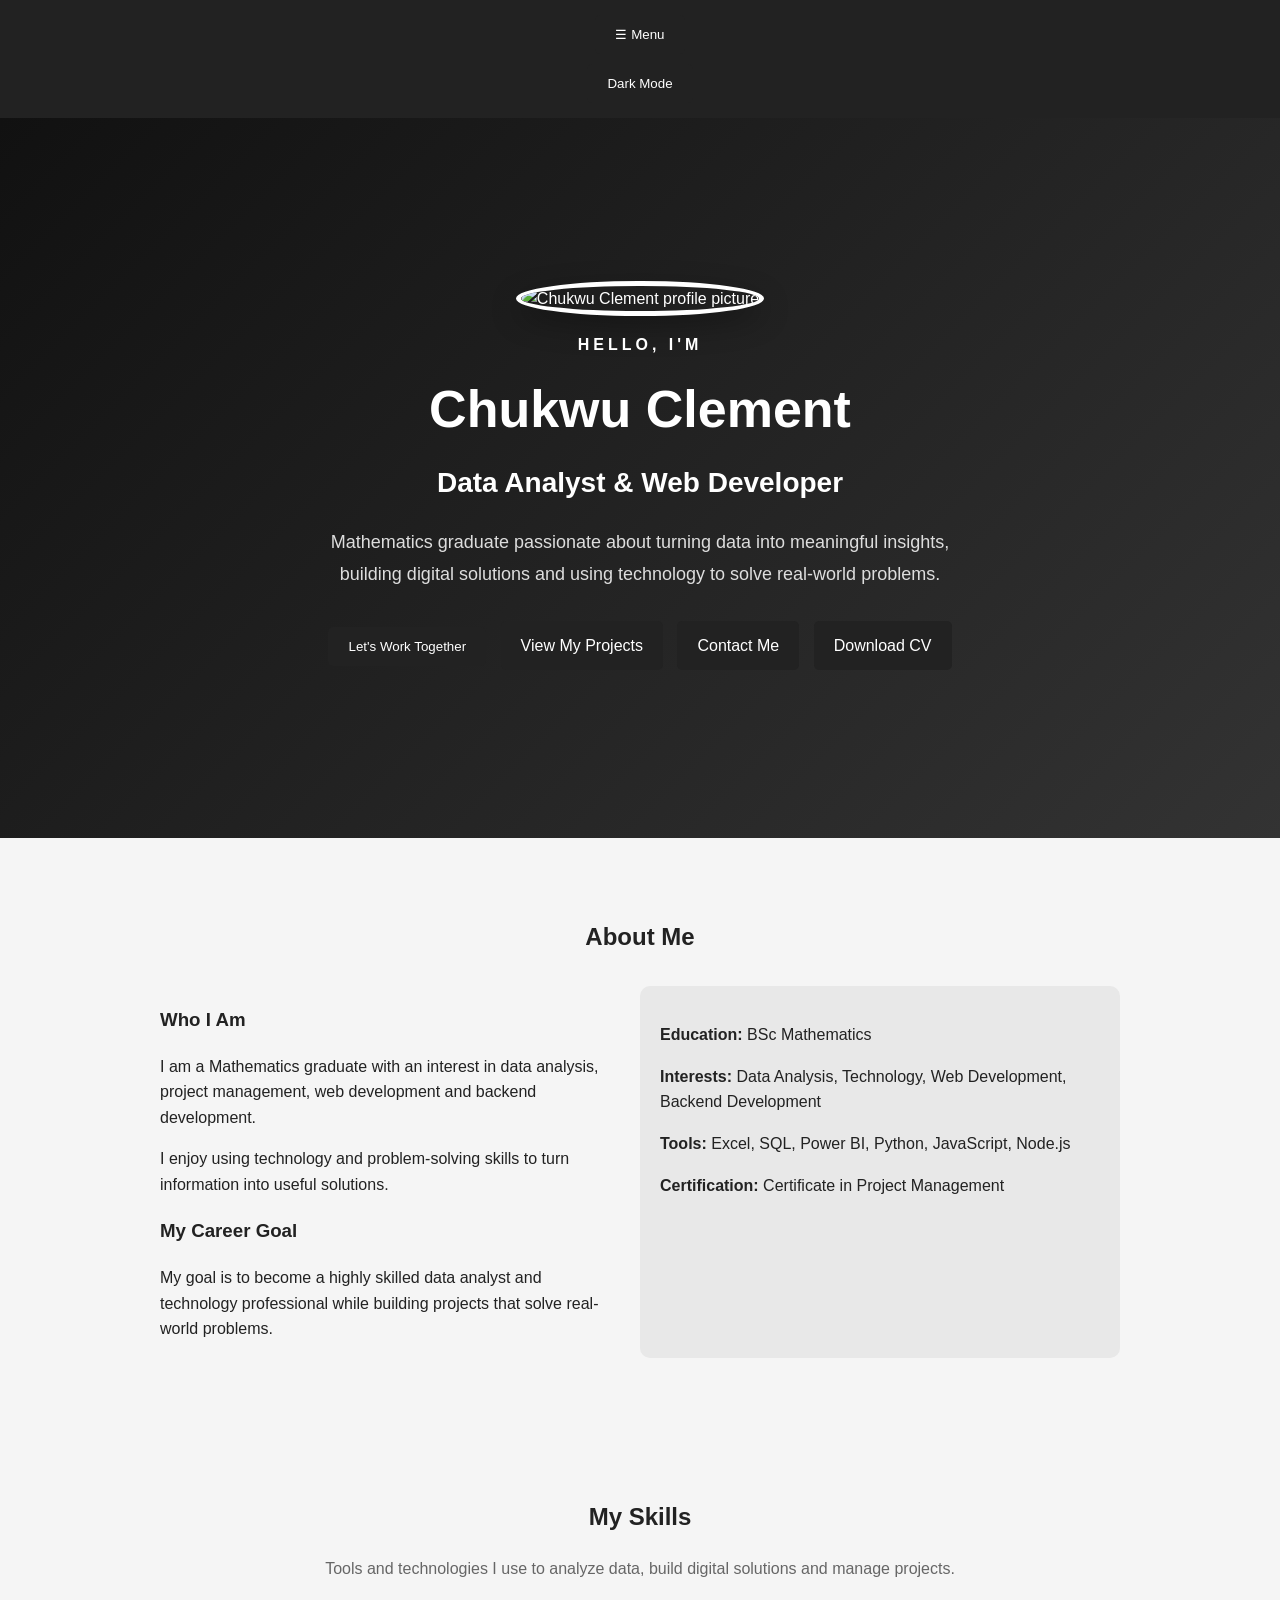
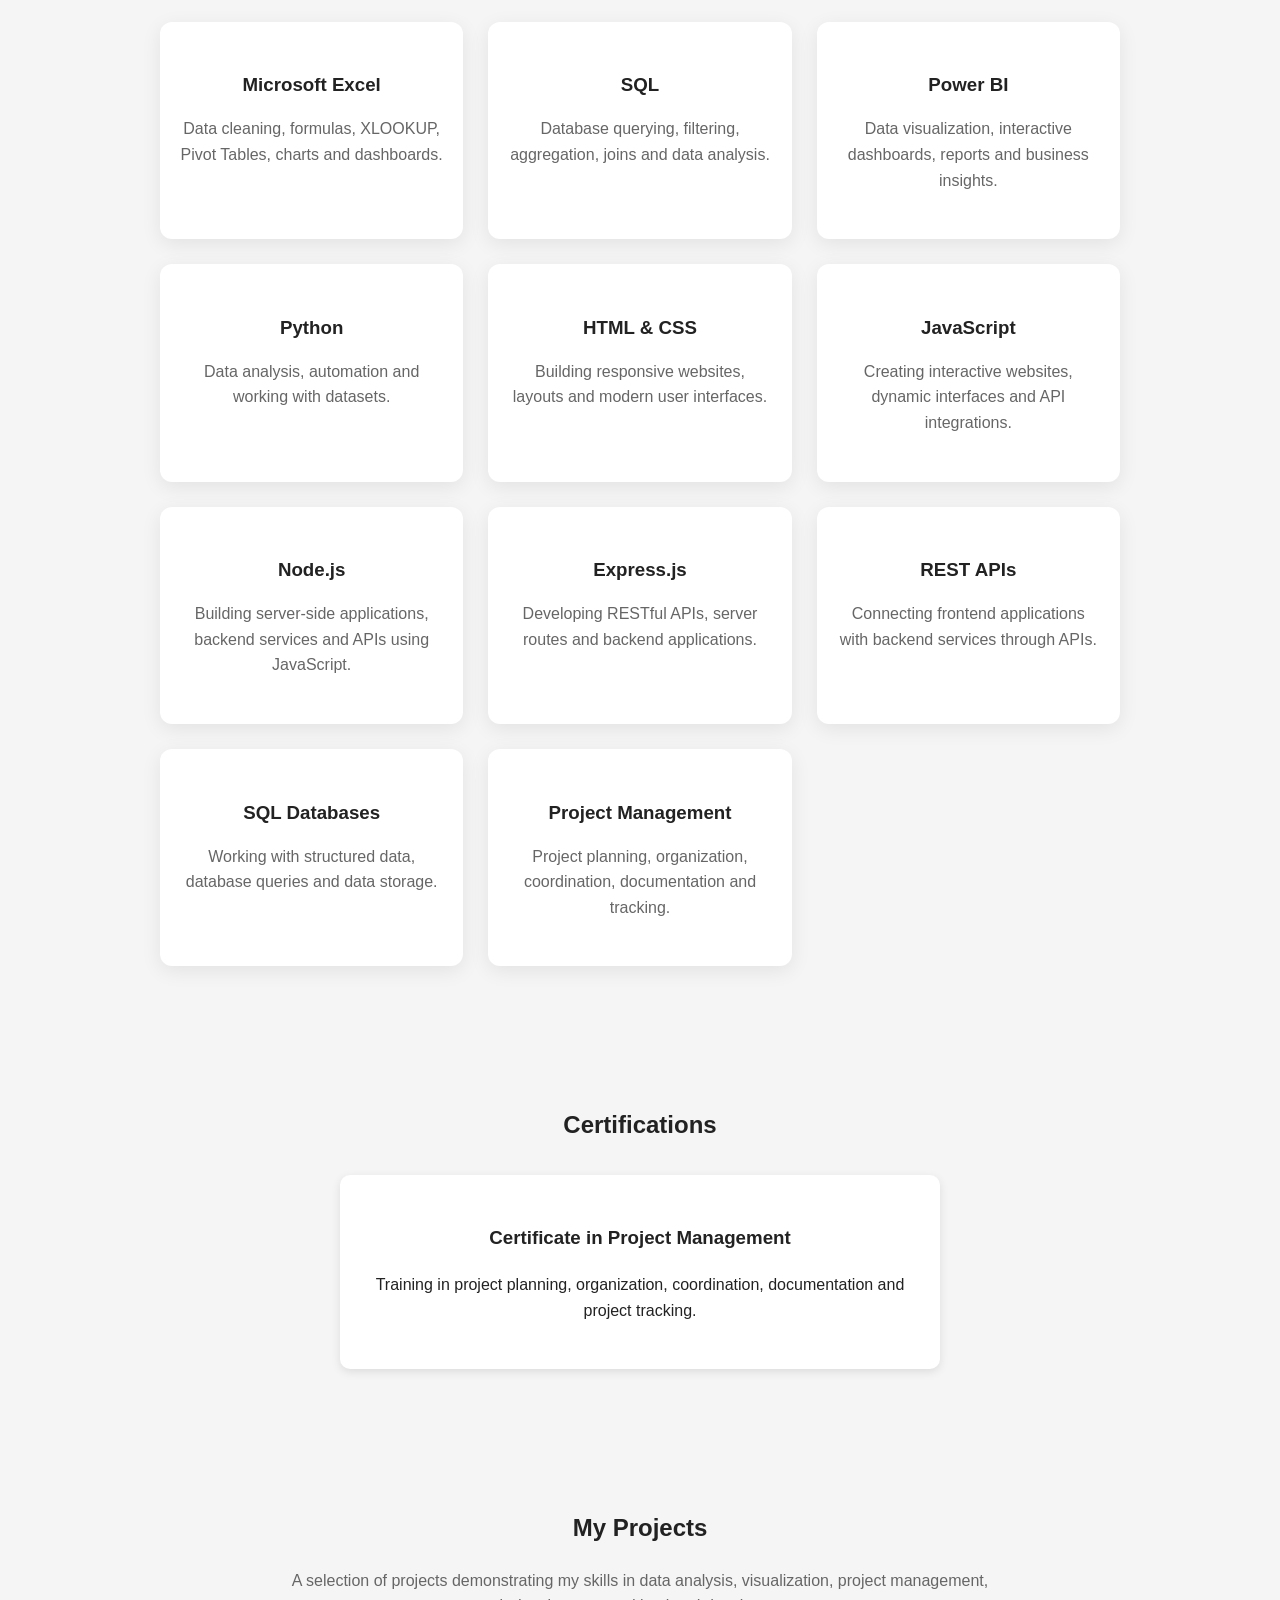
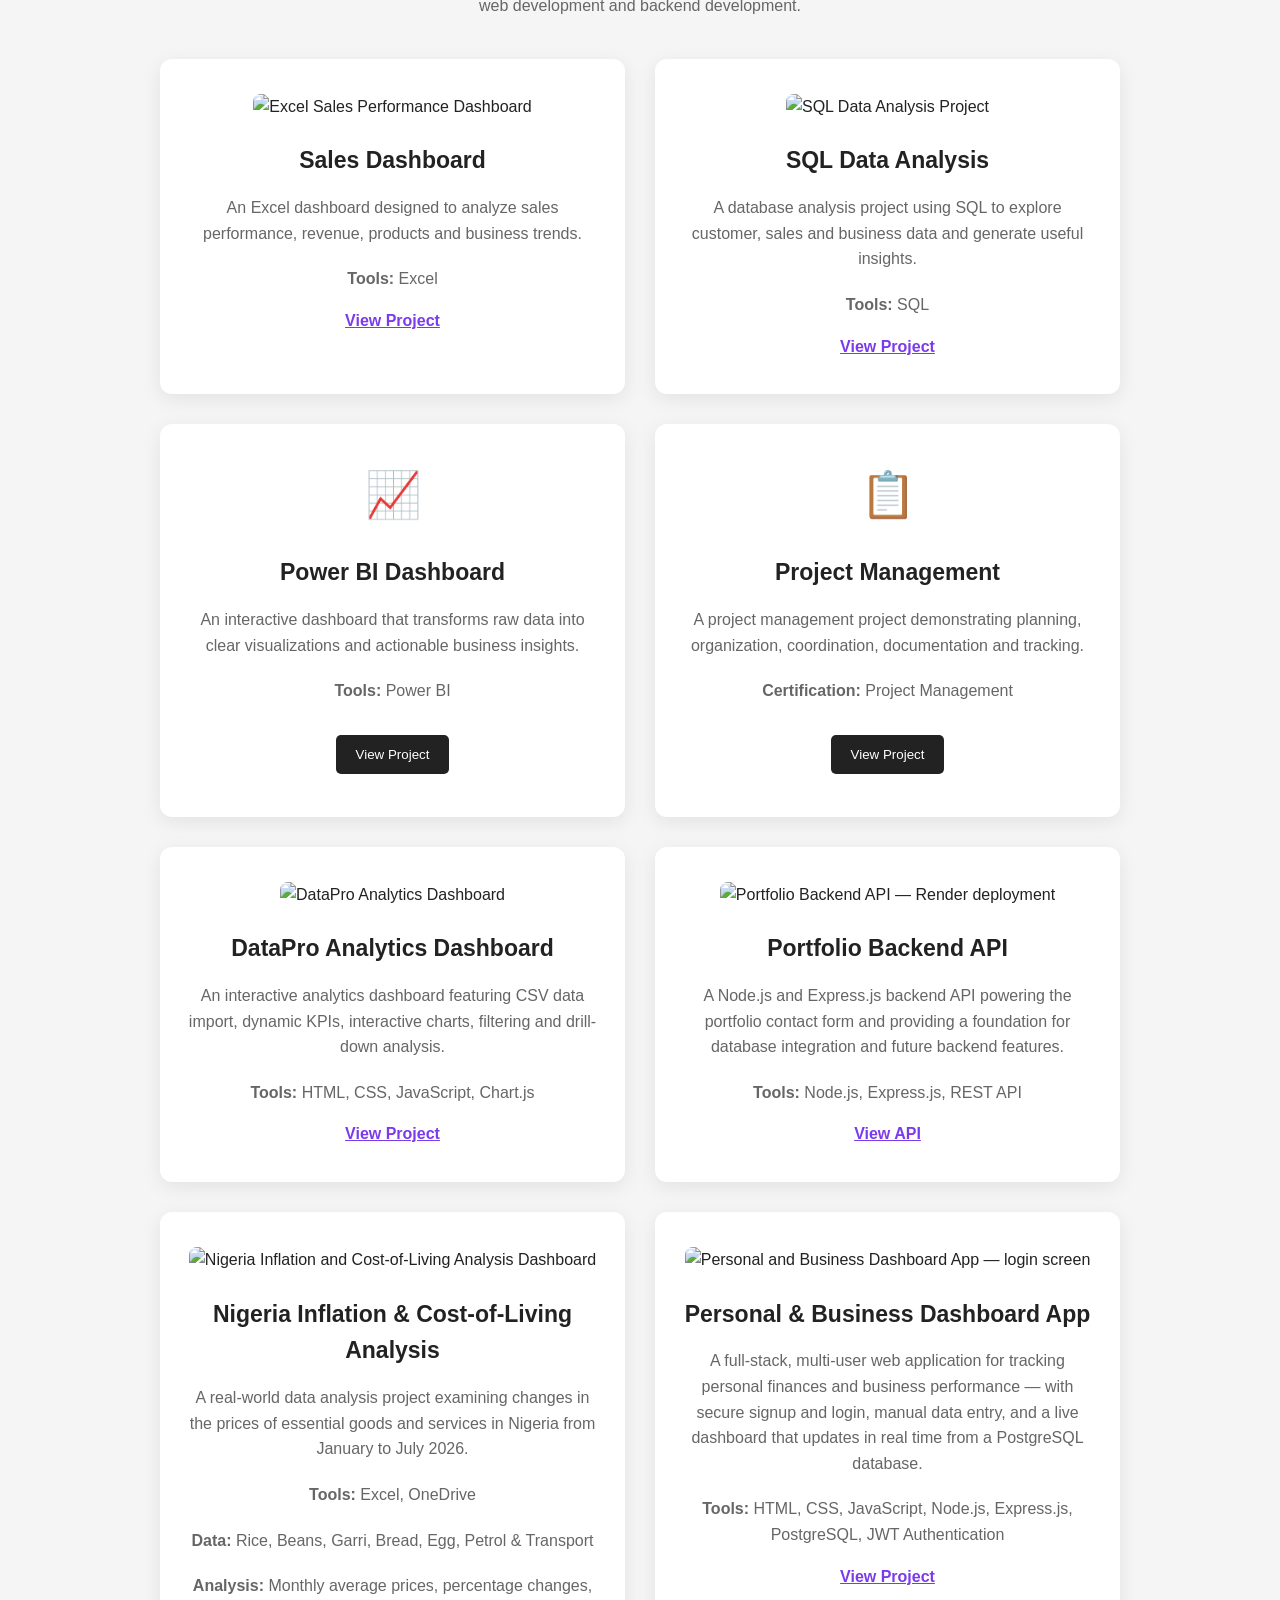
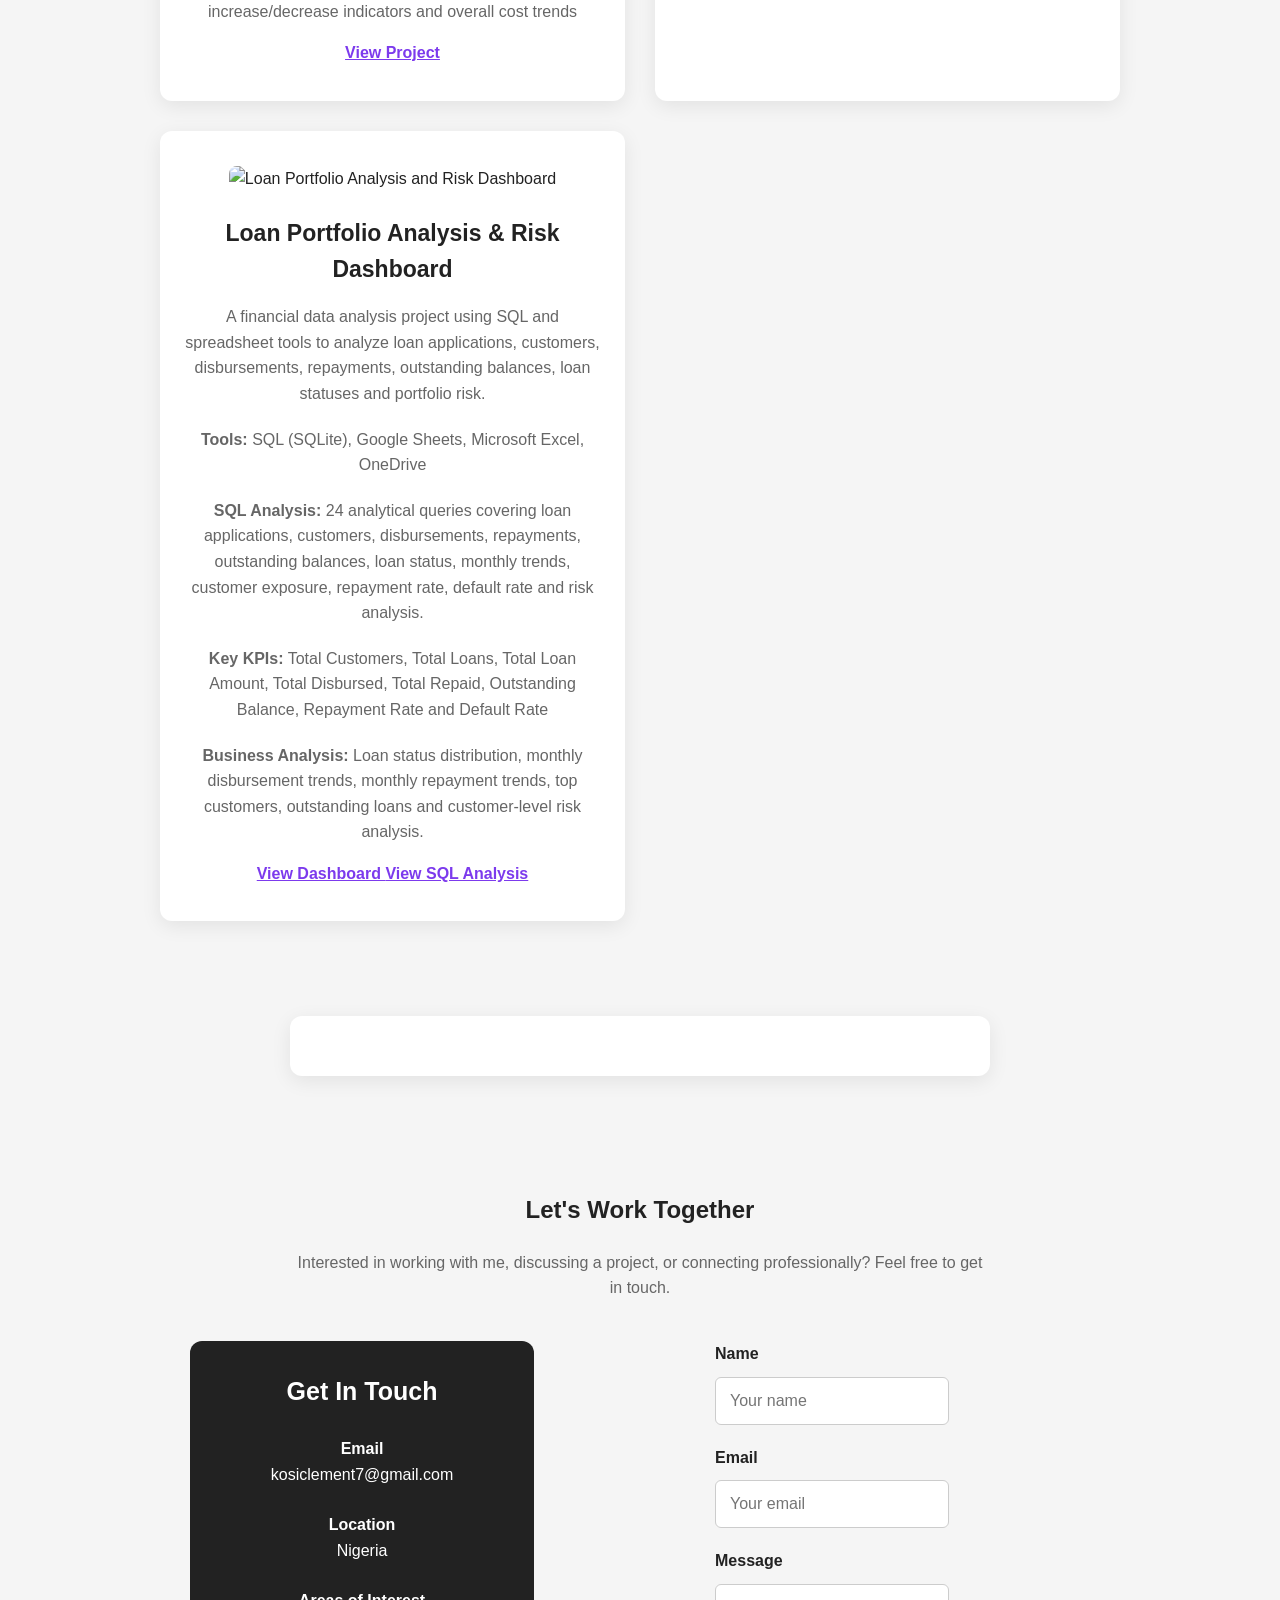
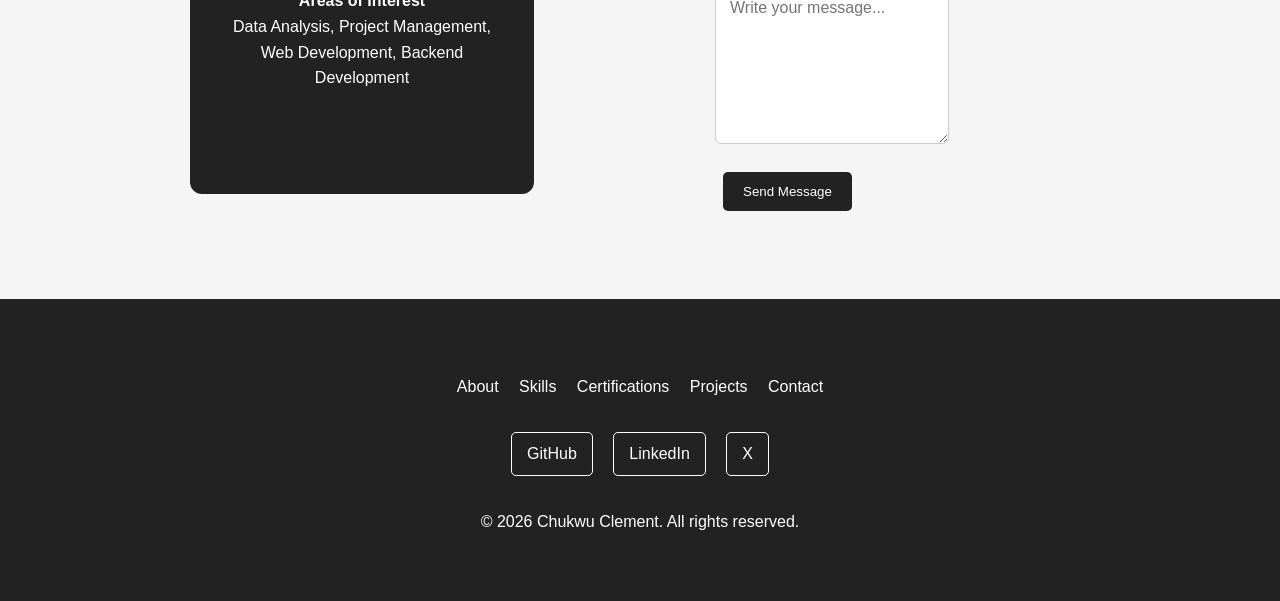
==== commit 9eaa82d7: "Update index.html" ====
--- a/index.html
+++ b/index.html
@@ -19,7 +19,7 @@
 
   <meta
     property="og:description"
-    content="Dashboards, SQL analysis,  web development projects. View my work and get in touch."
+    content="Dashboards, SQL analysis, web development projects and backend applications."
   >
 
   <meta
@@ -124,7 +124,7 @@
 
 
         <h2>
-          Data Analyst &amp; Web developer
+          Data Analyst &amp; Web Developer
         </h2>
 
 
@@ -237,48 +237,28 @@
       <div class="about-info">
 
         <p>
-
-          <strong>
-            Education:
-          </strong>
-
+          <strong>Education:</strong>
           BSc Mathematics
-
-        </p>
-
-
-        <p>
-
-          <strong>
-            Interests:
-          </strong>
-
-          Data Analysis,Technology, Web Development,
+        </p>
+
+
+        <p>
+          <strong>Interests:</strong>
+          Data Analysis, Technology, Web Development,
           Backend Development
-
-        </p>
-
-
-        <p>
-
-          <strong>
-            Tools:
-          </strong>
-
+        </p>
+
+
+        <p>
+          <strong>Tools:</strong>
           Excel, SQL, Power BI, Python,
           JavaScript, Node.js
-
-        </p>
-
-
-        <p>
-
-          <strong>
-            Certification:
-          </strong>
-
+        </p>
+
+
+        <p>
+          <strong>Certification:</strong>
           Certificate in Project Management
-
         </p>
 
       </div>
@@ -311,8 +291,6 @@
     <div class="skills-container">
 
 
-      <!-- DATA ANALYSIS -->
-
       <div class="card">
 
         <h3>
@@ -320,10 +298,8 @@
         </h3>
 
         <p>
-
           Data cleaning, formulas, XLOOKUP,
           Pivot Tables, charts and dashboards.
-
         </p>
 
       </div>
@@ -337,10 +313,8 @@
         </h3>
 
         <p>
-
           Database querying, filtering,
           aggregation, joins and data analysis.
-
         </p>
 
       </div>
@@ -354,10 +328,8 @@
         </h3>
 
         <p>
-
           Data visualization, interactive dashboards,
           reports and business insights.
-
         </p>
 
       </div>
@@ -371,17 +343,13 @@
         </h3>
 
         <p>
-
           Data analysis, automation and working
           with datasets.
-
-        </p>
-
-      </div>
-
-
-
-      <!-- WEB DEVELOPMENT -->
+        </p>
+
+      </div>
+
+
 
       <div class="card">
 
@@ -390,10 +358,8 @@
         </h3>
 
         <p>
-
           Building responsive websites,
           layouts and modern user interfaces.
-
         </p>
 
       </div>
@@ -407,17 +373,13 @@
         </h3>
 
         <p>
-
           Creating interactive websites,
           dynamic interfaces and API integrations.
-
-        </p>
-
-      </div>
-
-
-
-      <!-- BACKEND -->
+        </p>
+
+      </div>
+
+
 
       <div class="card">
 
@@ -426,10 +388,8 @@
         </h3>
 
         <p>
-
           Building server-side applications,
           backend services and APIs using JavaScript.
-
         </p>
 
       </div>
@@ -443,10 +403,8 @@
         </h3>
 
         <p>
-
           Developing RESTful APIs,
           server routes and backend applications.
-
         </p>
 
       </div>
@@ -460,10 +418,8 @@
         </h3>
 
         <p>
-
           Connecting frontend applications
           with backend services through APIs.
-
         </p>
 
       </div>
@@ -477,17 +433,13 @@
         </h3>
 
         <p>
-
           Working with structured data,
           database queries and data storage.
-
-        </p>
-
-      </div>
-
-
-
-      <!-- PROJECT MANAGEMENT -->
+        </p>
+
+      </div>
+
+
 
       <div class="card">
 
@@ -496,10 +448,8 @@
         </h3>
 
         <p>
-
           Project planning, organization,
           coordination, documentation and tracking.
-
         </p>
 
       </div>
@@ -580,19 +530,14 @@
 
 
         <p>
-
           An Excel dashboard designed to analyze sales
           performance, revenue, products and business trends.
-
-        </p>
-
-
-        <p class="project-tools">
-
-          <strong>
-            Tools:
-          </strong>
-
+        </p>
+
+
+        <p class="project-tools">
+
+          <strong>Tools:</strong>
           Excel
 
         </p>
@@ -604,9 +549,7 @@
           target="_blank"
           rel="noopener noreferrer"
         >
-
           View Project
-
         </a>
 
       </div>
@@ -629,20 +572,15 @@
 
 
         <p>
-
           A database analysis project using SQL to explore
           customer, sales and business data and generate
           useful insights.
-
-        </p>
-
-
-        <p class="project-tools">
-
-          <strong>
-            Tools:
-          </strong>
-
+        </p>
+
+
+        <p class="project-tools">
+
+          <strong>Tools:</strong>
           SQL
 
         </p>
@@ -652,9 +590,7 @@
           href="sql-project.html"
           class="project-button"
         >
-
           View Project
-
         </a>
 
       </div>
@@ -676,19 +612,14 @@
 
 
         <p>
-
           An interactive dashboard that transforms raw data
           into clear visualizations and actionable business insights.
-
-        </p>
-
-
-        <p class="project-tools">
-
-          <strong>
-            Tools:
-          </strong>
-
+        </p>
+
+
+        <p class="project-tools">
+
+          <strong>Tools:</strong>
           Power BI
 
         </p>
@@ -697,9 +628,7 @@
         <button
           onclick="viewProject('Power BI Dashboard')"
         >
-
           View Project
-
         </button>
 
       </div>
@@ -721,20 +650,15 @@
 
 
         <p>
-
           A project management project demonstrating
           planning, organization, coordination,
           documentation and tracking.
-
-        </p>
-
-
-        <p class="project-tools">
-
-          <strong>
-            Certification:
-          </strong>
-
+        </p>
+
+
+        <p class="project-tools">
+
+          <strong>Certification:</strong>
           Project Management
 
         </p>
@@ -743,9 +667,7 @@
         <button
           onclick="viewProject('Project Management')"
         >
-
           View Project
-
         </button>
 
       </div>
@@ -768,22 +690,16 @@
 
 
         <p>
-
           An interactive analytics dashboard featuring CSV
           data import, dynamic KPIs, interactive charts,
           filtering and drill-down analysis.
-
-        </p>
-
-
-        <p class="project-tools">
-
-          <strong>
-            Tools:
-          </strong>
-
+        </p>
+
+
+        <p class="project-tools">
+
+          <strong>Tools:</strong>
           HTML, CSS, JavaScript, Chart.js
-
         </p>
 
 
@@ -793,9 +709,7 @@
           target="_blank"
           rel="noopener noreferrer"
         >
-
           View Project
-
         </a>
 
       </div>
@@ -804,52 +718,101 @@
 
       <!-- PROJECT 6 -->
 
-<div class="project-card">
-
-  <img
-    src="https://raw.githubusercontent.com/kosiclement7-collab/kosiclement7-collab.github.io/main/backend-api.jpg"
-    alt="Portfolio Backend API — Render deployment"
-  >
-
-
-  <h3>
-    Portfolio Backend API
-  </h3>
-
-
-  <p>
-
-    A Node.js and Express.js backend API powering
-    the portfolio contact form and providing a foundation
-    for database integration and future backend features.
-
-  </p>
-
-
-  <p class="project-tools">
-
-    <strong>
-      Tools:
-    </strong>
-
-    Node.js, Express.js, REST API
-
-  </p>
-
-
-  <a
-    href="https://chukwu-clement-portfolio-api.onrender.com"
-    class="project-button"
-    target="_blank"
-    rel="noopener noreferrer"
-  >
-
-    View API
-
-  </a>
-
-
-    </div>
+      <div class="project-card">
+
+        <img
+          src="https://raw.githubusercontent.com/kosiclement7-collab/kosiclement7-collab.github.io/main/backend-api.jpg"
+          alt="Portfolio Backend API — Render deployment"
+        >
+
+
+        <h3>
+          Portfolio Backend API
+        </h3>
+
+
+        <p>
+          A Node.js and Express.js backend API powering
+          the portfolio contact form and providing a foundation
+          for database integration and future backend features.
+        </p>
+
+
+        <p class="project-tools">
+
+          <strong>Tools:</strong>
+          Node.js, Express.js, REST API
+        </p>
+
+
+        <a
+          href="https://chukwu-clement-portfolio-api.onrender.com"
+          class="project-button"
+          target="_blank"
+          rel="noopener noreferrer"
+        >
+          View API
+        </a>
+
+      </div>
+
+
+
+      <!-- PROJECT 7 -->
+
+      <div class="project-card">
+
+        <img
+          src="https://raw.githubusercontent.com/kosiclement7-collab/kosiclement7-collab.github.io/main/inflation-dashboard.jpg"
+          alt="Nigeria Inflation and Cost-of-Living Analysis Dashboard"
+        >
+
+
+        <h3>
+          Nigeria Inflation &amp; Cost-of-Living Analysis
+        </h3>
+
+
+        <p>
+          A real-world data analysis project examining changes
+          in the prices of essential goods and services in Nigeria
+          from January to July 2026.
+        </p>
+
+
+        <p class="project-tools">
+
+          <strong>Tools:</strong>
+          Excel, OneDrive
+        </p>
+
+
+        <p class="project-tools">
+
+          <strong>Data:</strong>
+          Rice, Beans, Garri, Bread, Egg, Petrol &amp; Transport
+        </p>
+
+
+        <p class="project-tools">
+
+          <strong>Analysis:</strong>
+          Monthly average prices, percentage changes,
+          increase/decrease indicators and overall cost trends
+
+        </p>
+
+
+        <a
+          href="https://1drv.ms/x/c/ef7c90b6be4537af/IQD8gZ_IEU7-R60SkSwKvn0HAVr5YBNyCQbOSRQh6b4Qs8s?e=eNtxe1"
+          class="project-button"
+          target="_blank"
+          rel="noopener noreferrer"
+        >
+          View Project
+        </a>
+
+      </div>
 
 
 
@@ -869,24 +832,18 @@
 
 
         <p>
-
           A full-stack, multi-user web application for tracking
           personal finances and business performance — with secure
           signup and login, manual data entry, and a live dashboard
           that updates in real time from a PostgreSQL database.
-
-        </p>
-
-
-        <p class="project-tools">
-
-          <strong>
-            Tools:
-          </strong>
-
+        </p>
+
+
+        <p class="project-tools">
+
+          <strong>Tools:</strong>
           HTML, CSS, JavaScript, Node.js, Express.js,
           PostgreSQL, JWT Authentication
-
         </p>
 
 
@@ -896,58 +853,96 @@
           target="_blank"
           rel="noopener noreferrer"
         >
-
-          View Project
-
-        </a>
-
-      </div>
-
-
-
-      <!-- PROJECT 7 -->
-
-      <div class="project-card">
-
-        <img
-          src="https://raw.githubusercontent.com/kosiclement7-collab/kosiclement7-collab.github.io/main/inflation-dashboard.jpg"
-          alt="Nigeria Inflation and Cost-of-Living Analysis Dashboard"
-        >
-
-        <h3>
-          Nigeria Inflation &amp; Cost-of-Living Analysis
-        </h3>
-
-        <p>
-          A real-world data analysis project examining changes
-          in the prices of essential goods and services in Nigeria
-          from January to July 2026.
-        </p>
-
-        <p class="project-tools">
-          <strong>Tools:</strong>
-          Excel, OneDrive
-        </p>
-
-        <p class="project-tools">
-          <strong>Data:</strong>
-          Rice, Beans, Garri, Bread, Egg, Petrol &amp; Transport
-        </p>
-
-        <p class="project-tools">
-          <strong>Analysis:</strong>
-          Monthly average prices, percentage changes,
-          increase/decrease indicators and overall cost trends
-        </p>
-
-        <a
-          href="https://1drv.ms/x/c/ef7c90b6be4537af/IQD8gZ_IEU7-R60SkSwKvn0HAVr5YBNyCQbOSRQh6b4Qs8s?e=eNtxe1"
-          class="project-button"
-          target="_blank"
-          rel="noopener noreferrer"
-        >
           View Project
         </a>
+
+      </div>
+
+
+
+      <!-- PROJECT 9 -->
+
+      <div class="project-card">
+
+        <img
+          src="https://raw.githubusercontent.com/kosiclement7-collab/kosiclement7-collab.github.io/main/loan-portfolio-dashboard.jpg"
+          alt="Loan Portfolio Analysis and Risk Dashboard"
+        >
+
+
+        <h3>
+          Loan Portfolio Analysis &amp; Risk Dashboard
+        </h3>
+
+
+        <p>
+          A financial data analysis project using SQL and
+          spreadsheet tools to analyze loan applications,
+          customers, disbursements, repayments, outstanding
+          balances, loan statuses and portfolio risk.
+        </p>
+
+
+        <p class="project-tools">
+
+          <strong>Tools:</strong>
+          SQL (SQLite), Google Sheets, Microsoft Excel, OneDrive
+        </p>
+
+
+        <p class="project-tools">
+
+          <strong>SQL Analysis:</strong>
+          24 analytical queries covering loan applications,
+          customers, disbursements, repayments, outstanding
+          balances, loan status, monthly trends, customer
+          exposure, repayment rate, default rate and risk analysis.
+
+        </p>
+
+
+        <p class="project-tools">
+
+          <strong>Key KPIs:</strong>
+          Total Customers, Total Loans, Total Loan Amount,
+          Total Disbursed, Total Repaid, Outstanding Balance,
+          Repayment Rate and Default Rate
+
+        </p>
+
+
+        <p class="project-tools">
+
+          <strong>Business Analysis:</strong>
+          Loan status distribution, monthly disbursement trends,
+          monthly repayment trends, top customers, outstanding
+          loans and customer-level risk analysis.
+
+        </p>
+
+
+        <div class="project-buttons">
+
+          <a
+            href="https://1drv.ms/x/c/ef7c90b6be4537af/IQCFrGgK2c4yQZKJuWMvNinCASK5llNrz6FNcI__L45PVAk?e=jP6kVh&nav=MTVfezAwMDAwMDAwLTAwMDEtMDAwMC0wNjAwLTAwMDAwMDAwMDAwMH0"
+            class="project-button"
+            target="_blank"
+            rel="noopener noreferrer"
+          >
+            View Dashboard
+          </a>
+
+
+          <a
+            href="Loan_Portfolio_Analysis.sql"
+            class="project-button"
+            target="_blank"
+            rel="noopener noreferrer"
+          >
+            View SQL Analysis
+          </a>
+
+        </div>
 
       </div>
 
@@ -986,8 +981,6 @@
 
     <div class="contact-container">
 
-
-      <!-- CONTACT INFORMATION -->
 
       <div class="contact-info">
 
@@ -1035,8 +1028,6 @@
       </div>
 
 
-
-      <!-- BACKEND CONTACT FORM -->
 
       <form id="contactForm">
 
@@ -1095,8 +1086,6 @@
 
     </div>
 
-
-    <!-- BACKEND RESPONSE -->
 
     <p id="response"></p>
 
@@ -1200,4 +1189,4 @@
 
 </body>
 
-</html>
+</html>
--- a/style.css
+++ b/style.css
@@ -278,6 +278,22 @@
   height: 180px;
   object-fit: cover;
   border-radius: 8px;
+}
+
+/* Explicit color for all "View Project" links so they stay
+   consistent regardless of whether the browser has visited
+   the link before (visited links default to purple, unvisited
+   to blue, unless overridden). */
+.project-button,
+.project-button:link,
+.project-button:visited {
+  color: #7c3aed;
+  font-weight: bold;
+  text-decoration: underline;
+}
+
+.project-button:hover {
+  opacity: 0.8;
 }
 
 #projectDetails {
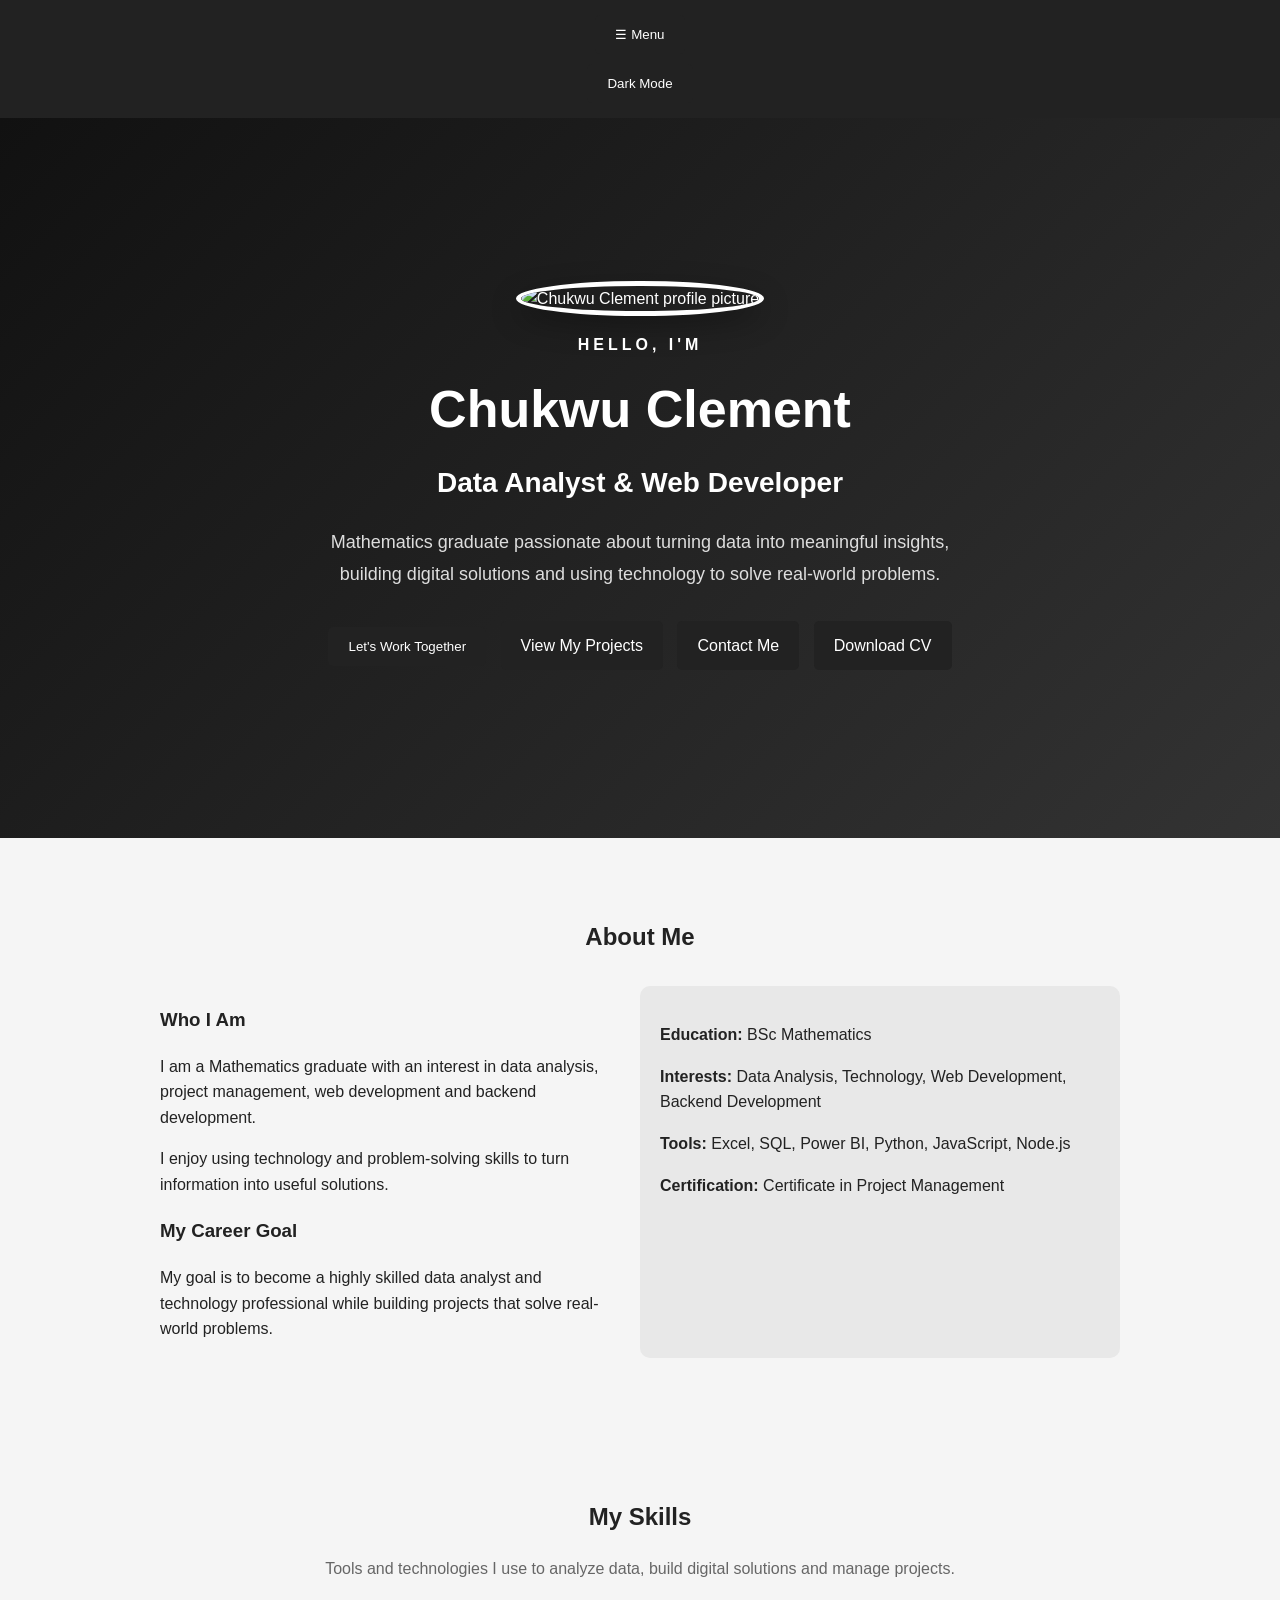
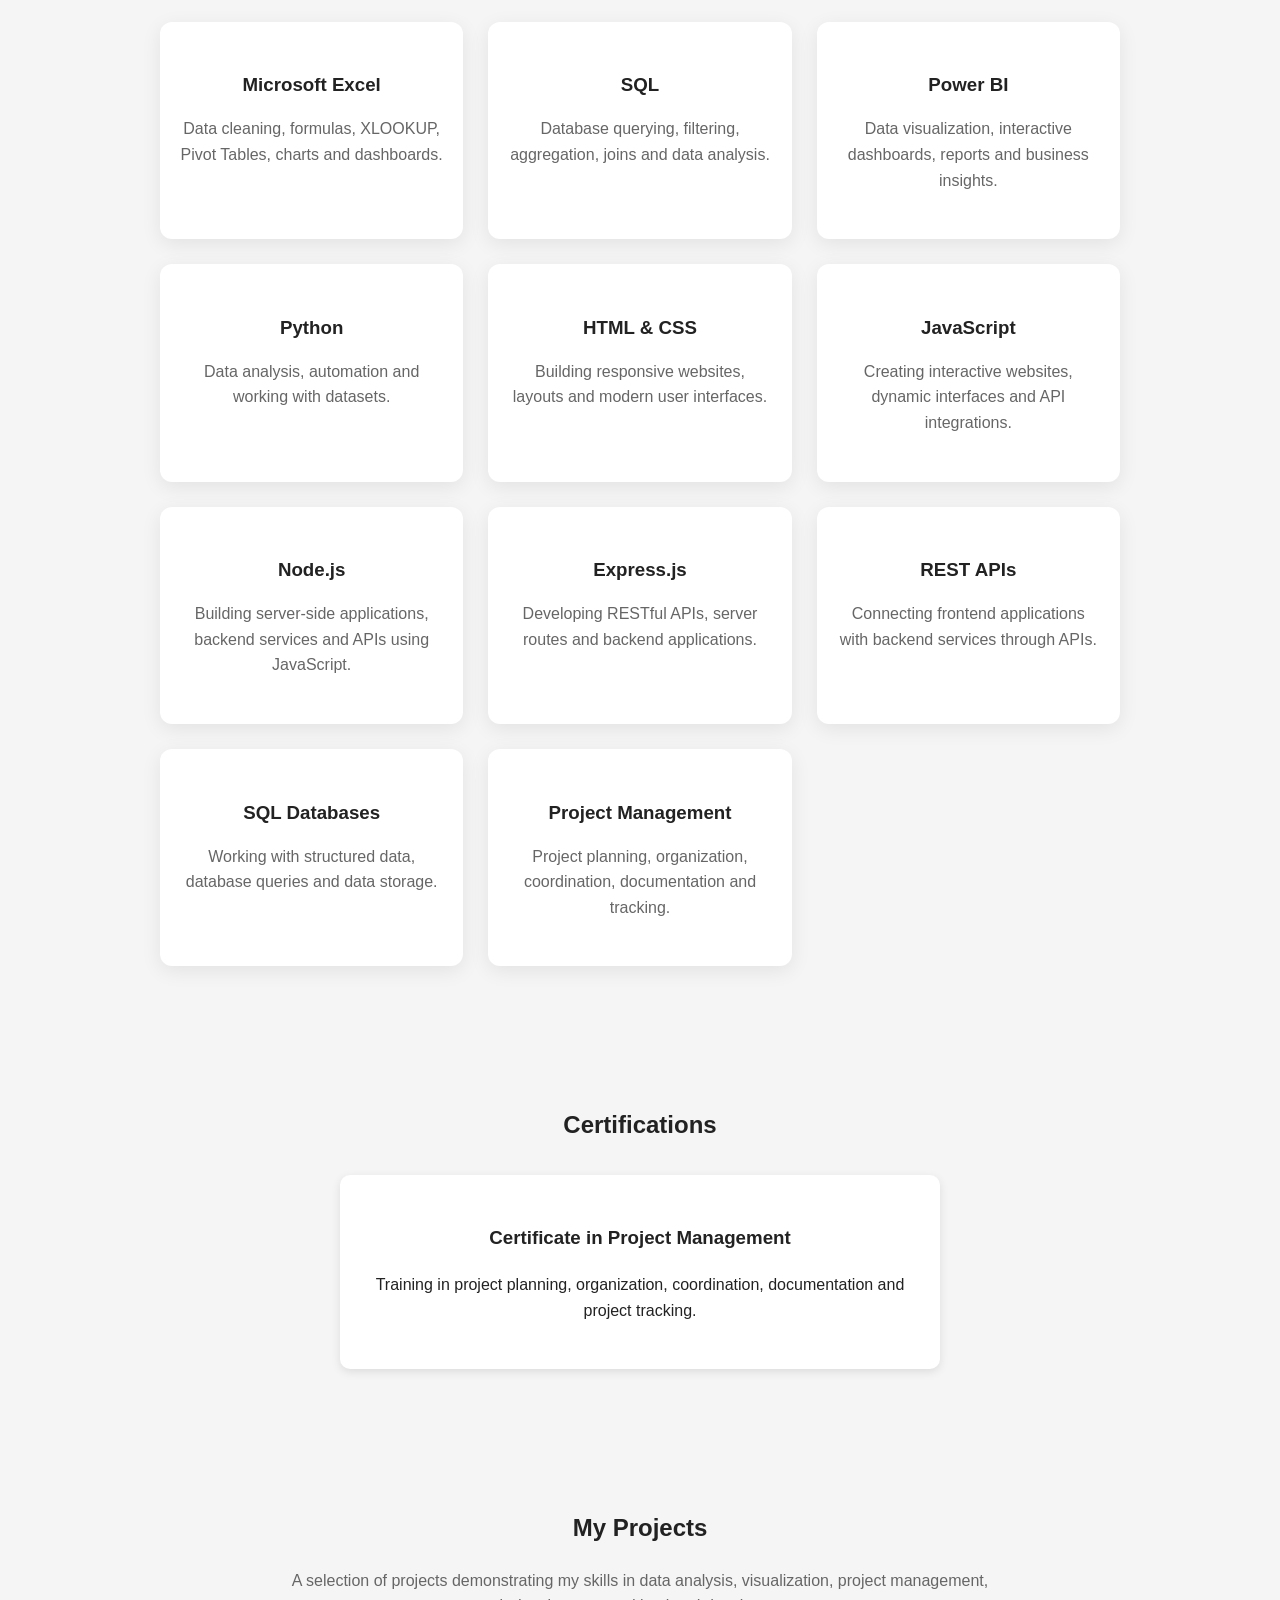
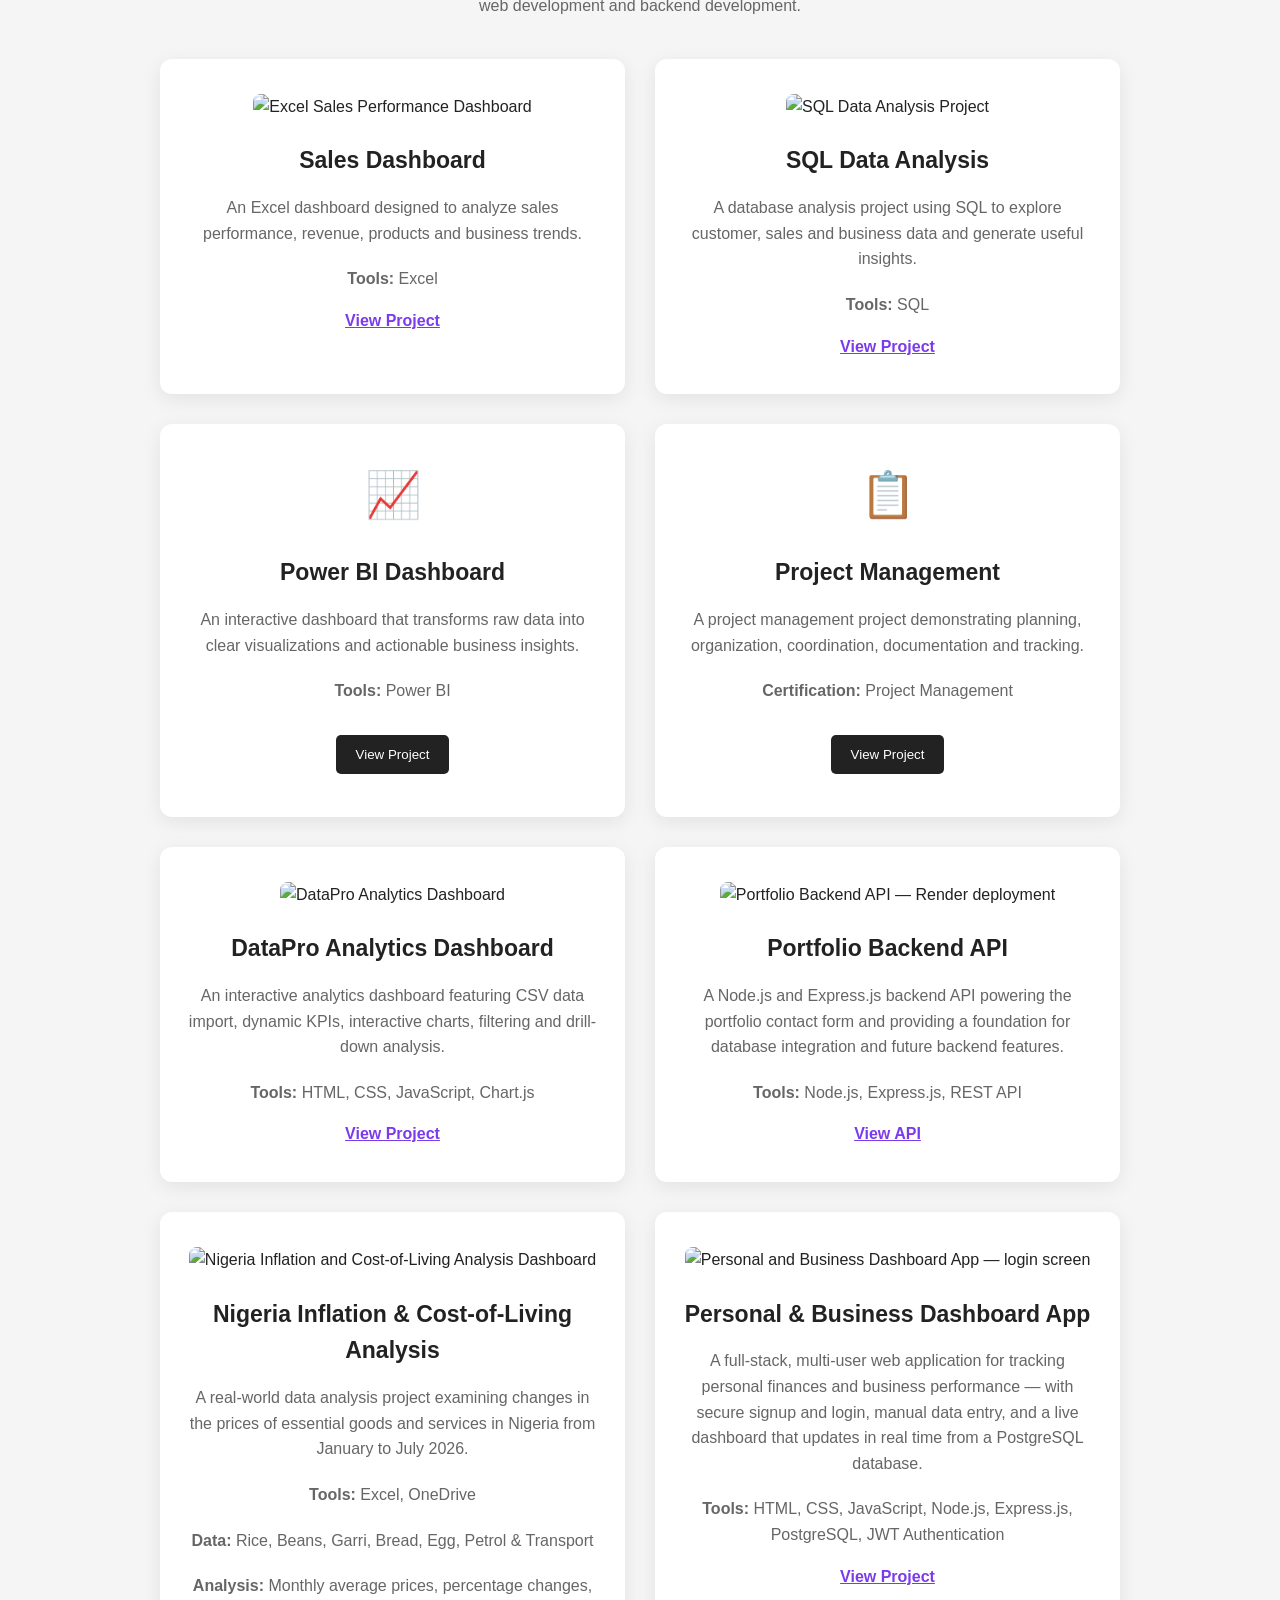
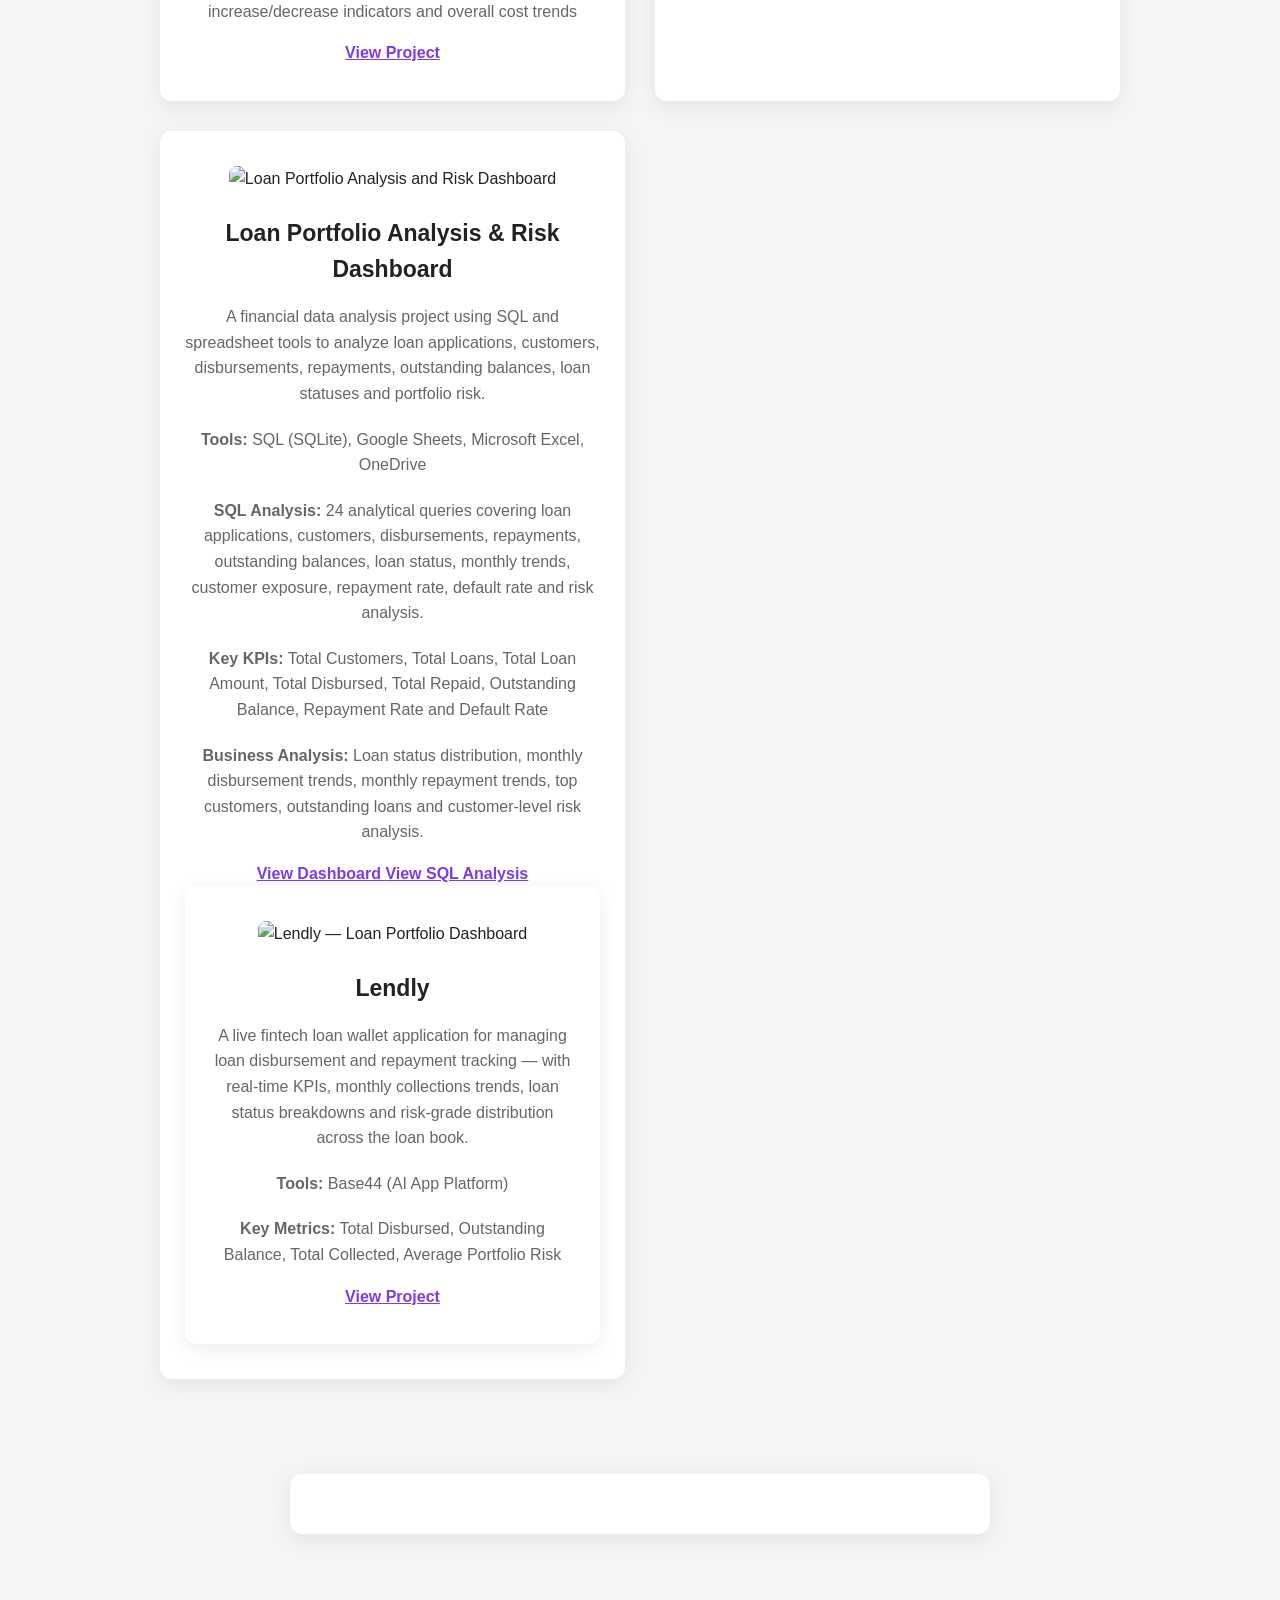
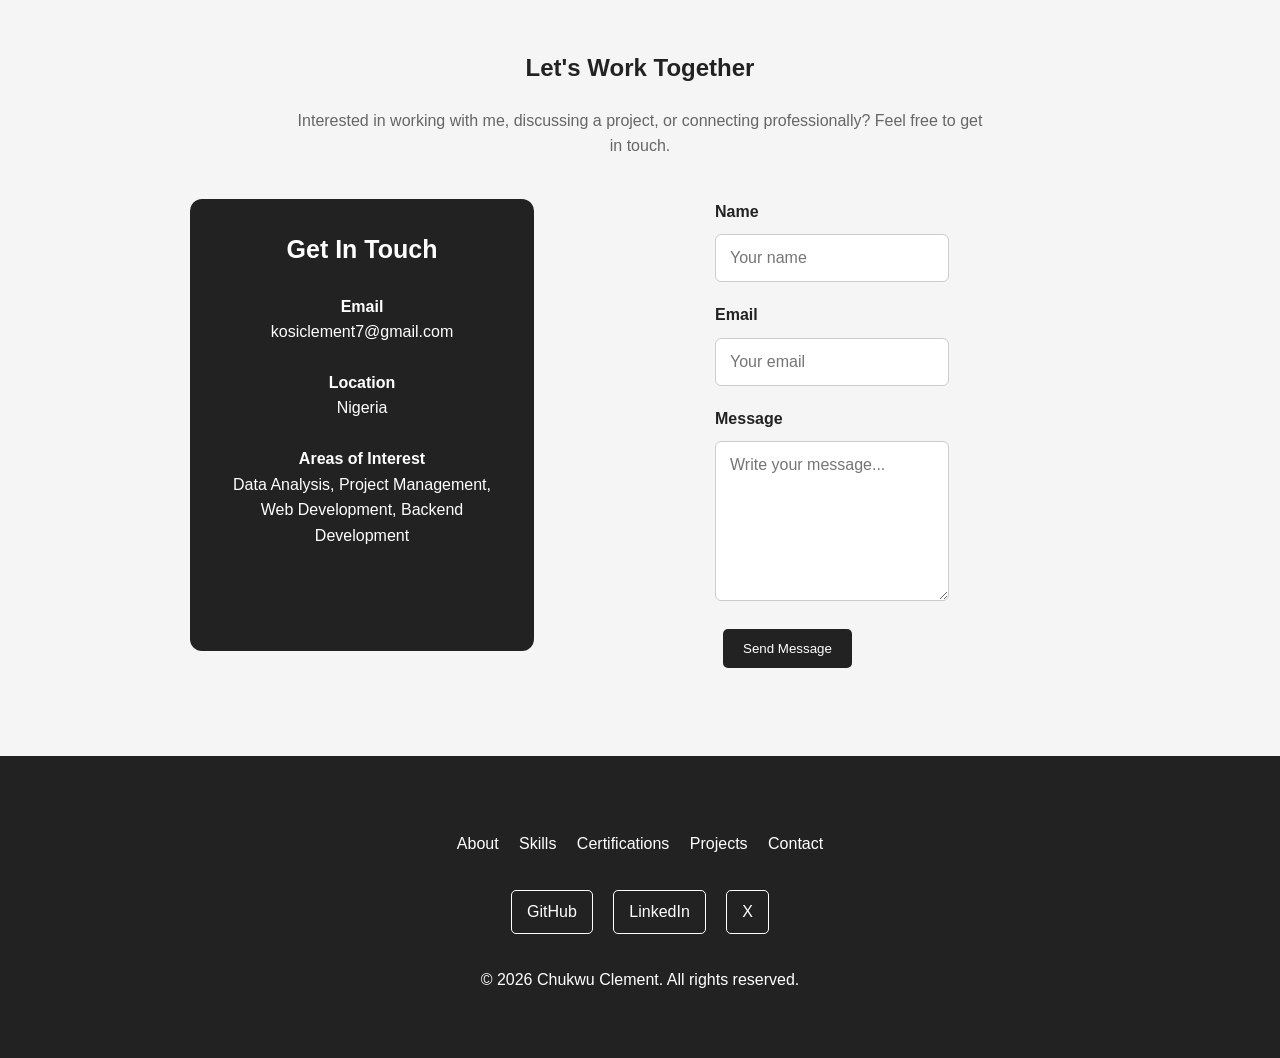
==== commit df4e84aa: "Update index.html" ====
--- a/index.html
+++ b/index.html
@@ -943,7 +943,52 @@
           </a>
 
         </div>
-
+<!-- PROJECT 10 -->
+
+<div class="project-card">
+
+  <img
+    src="https://raw.githubusercontent.com/kosiclement7-collab/kosiclement7-collab.github.io/main/lendflow-dashboard.jpg"
+    alt="Lendly — Loan Portfolio Dashboard"
+  >
+
+
+  <h3>
+    Lendly
+  </h3>
+
+
+  <p>
+    A live fintech loan wallet application for managing loan
+    disbursement and repayment tracking — with real-time KPIs,
+    monthly collections trends, loan status breakdowns and
+    risk-grade distribution across the loan book.
+  </p>
+
+
+  <p class="project-tools">
+    <strong>Tools:</strong>
+    Base44 (AI App Platform)
+  </p>
+
+
+  <p class="project-tools">
+    <strong>Key Metrics:</strong>
+    Total Disbursed, Outstanding Balance, Total Collected,
+    Average Portfolio Risk
+  </p>
+
+
+  <a
+    href="https://adorable-lend-flow-core.base44.app/loans"
+    class="project-button"
+    target="_blank"
+    rel="noopener noreferrer"
+  >
+    View Project
+  </a>
+
+</div>
       </div>
 
     </div>
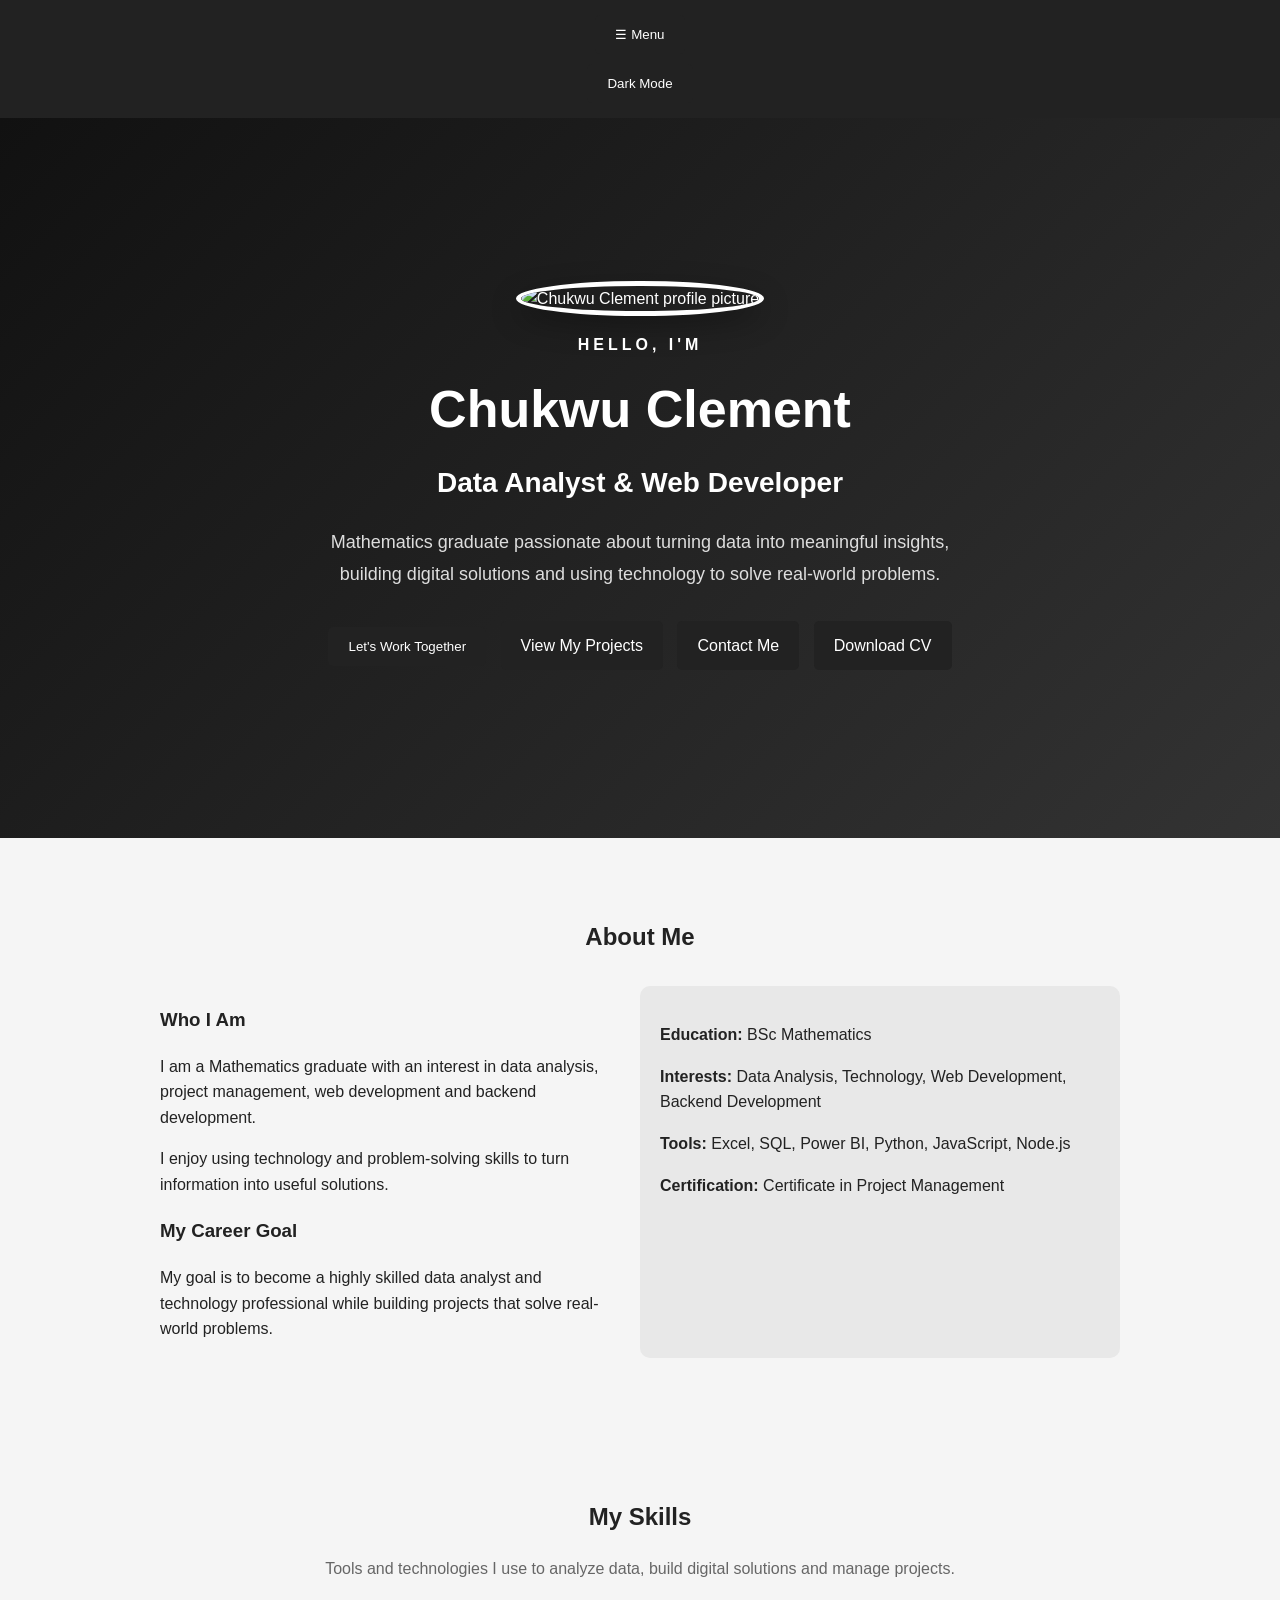
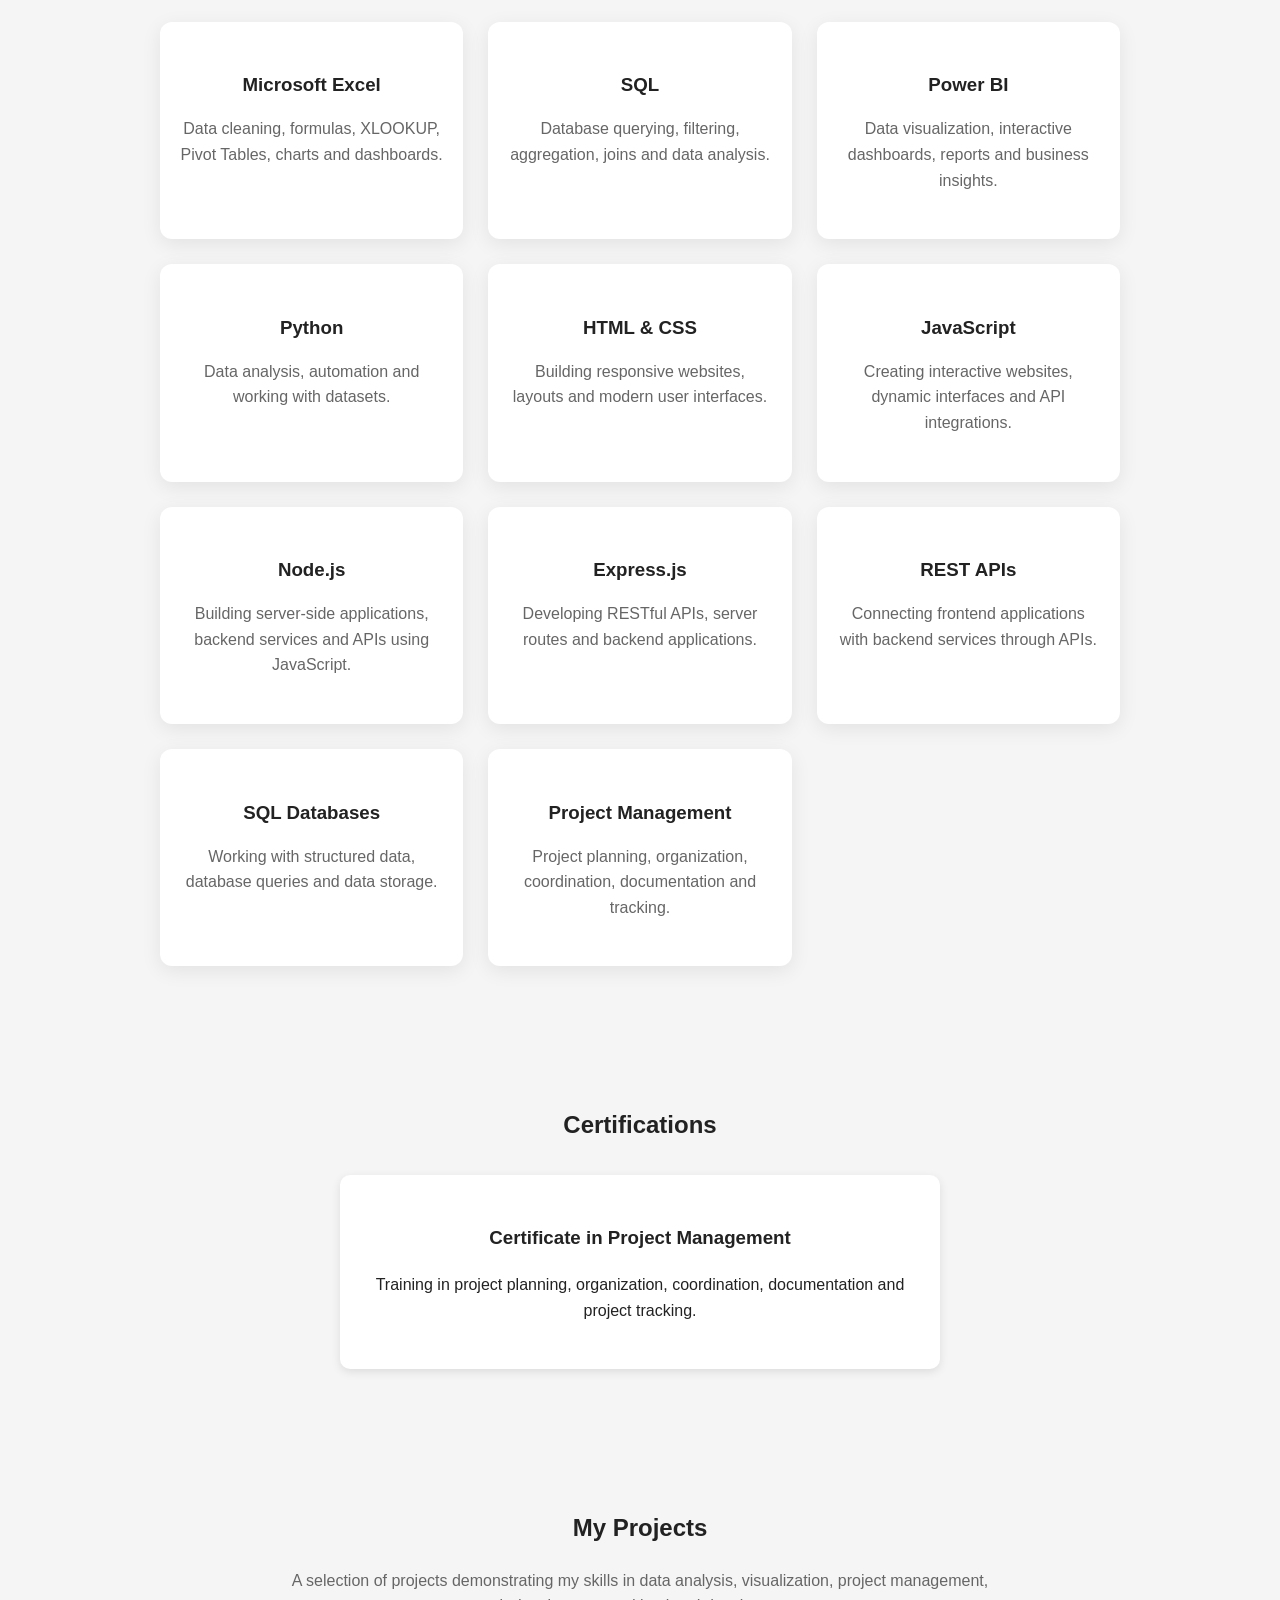
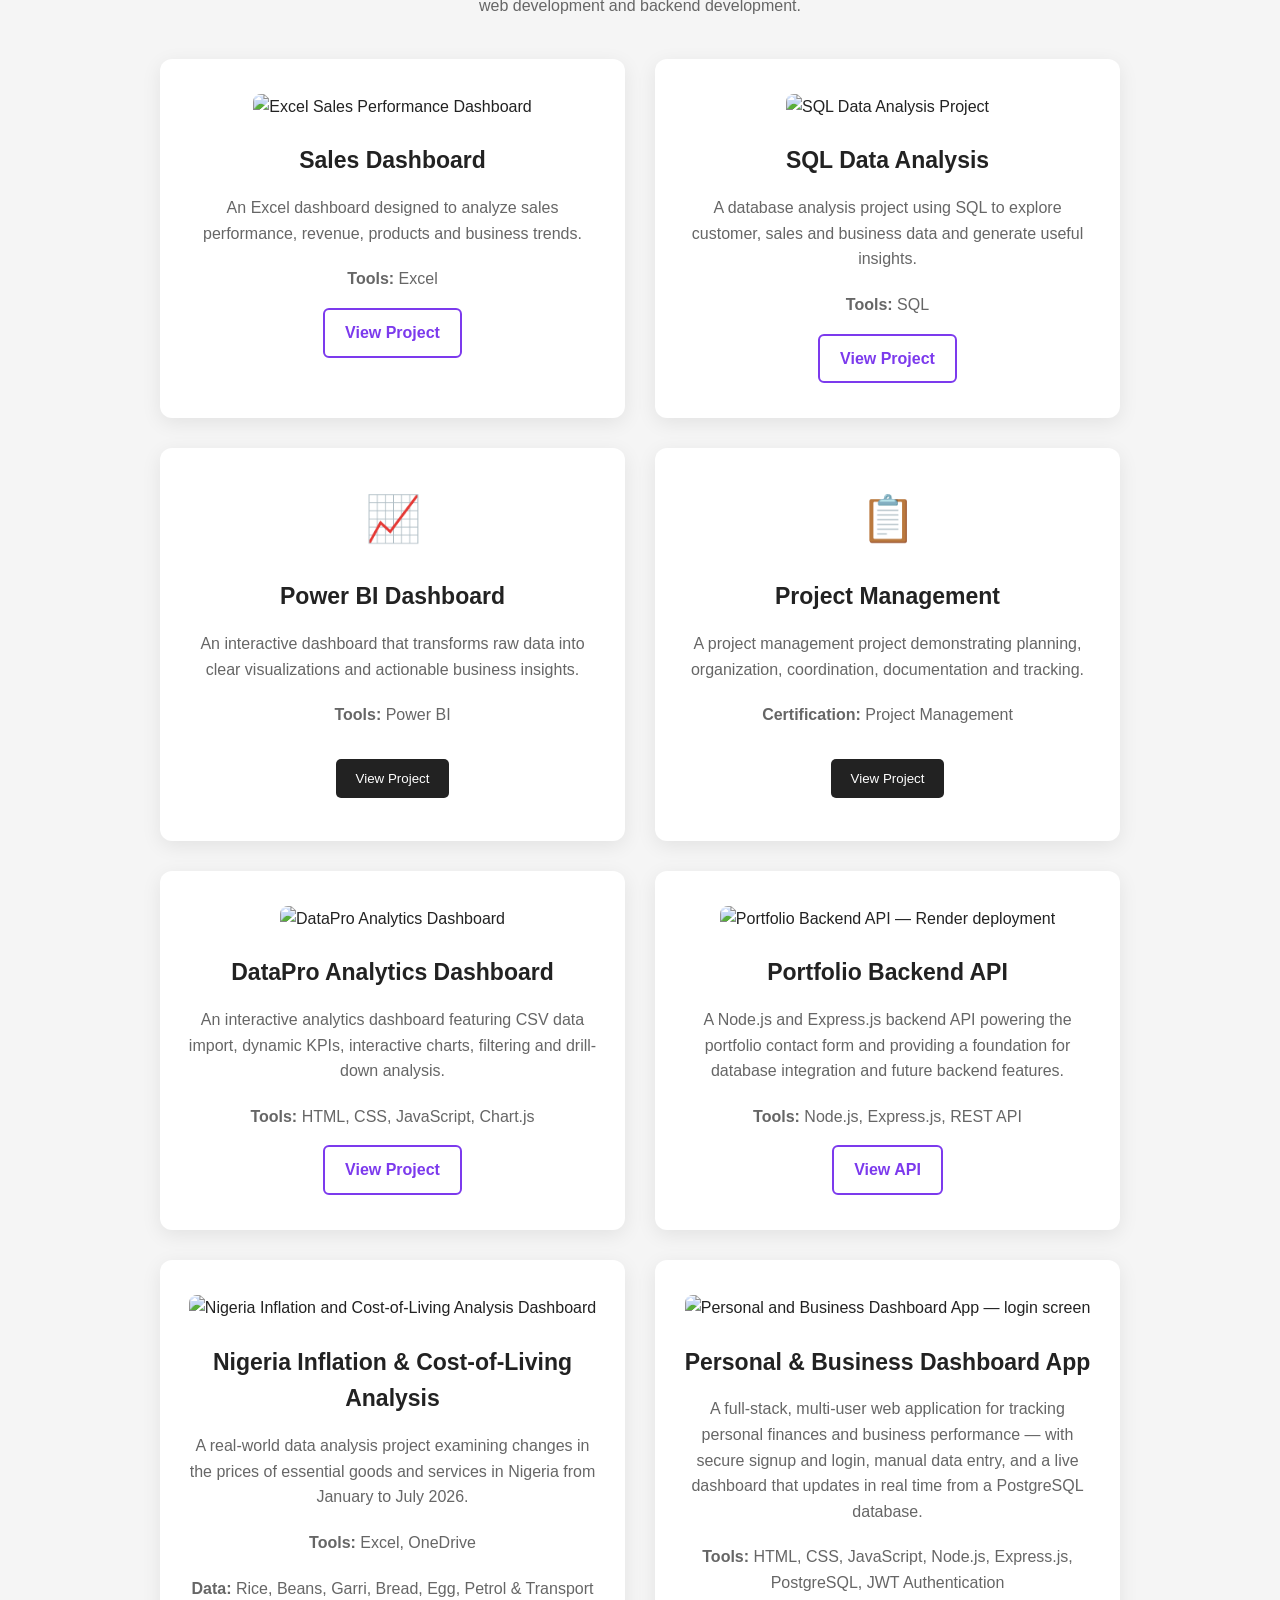
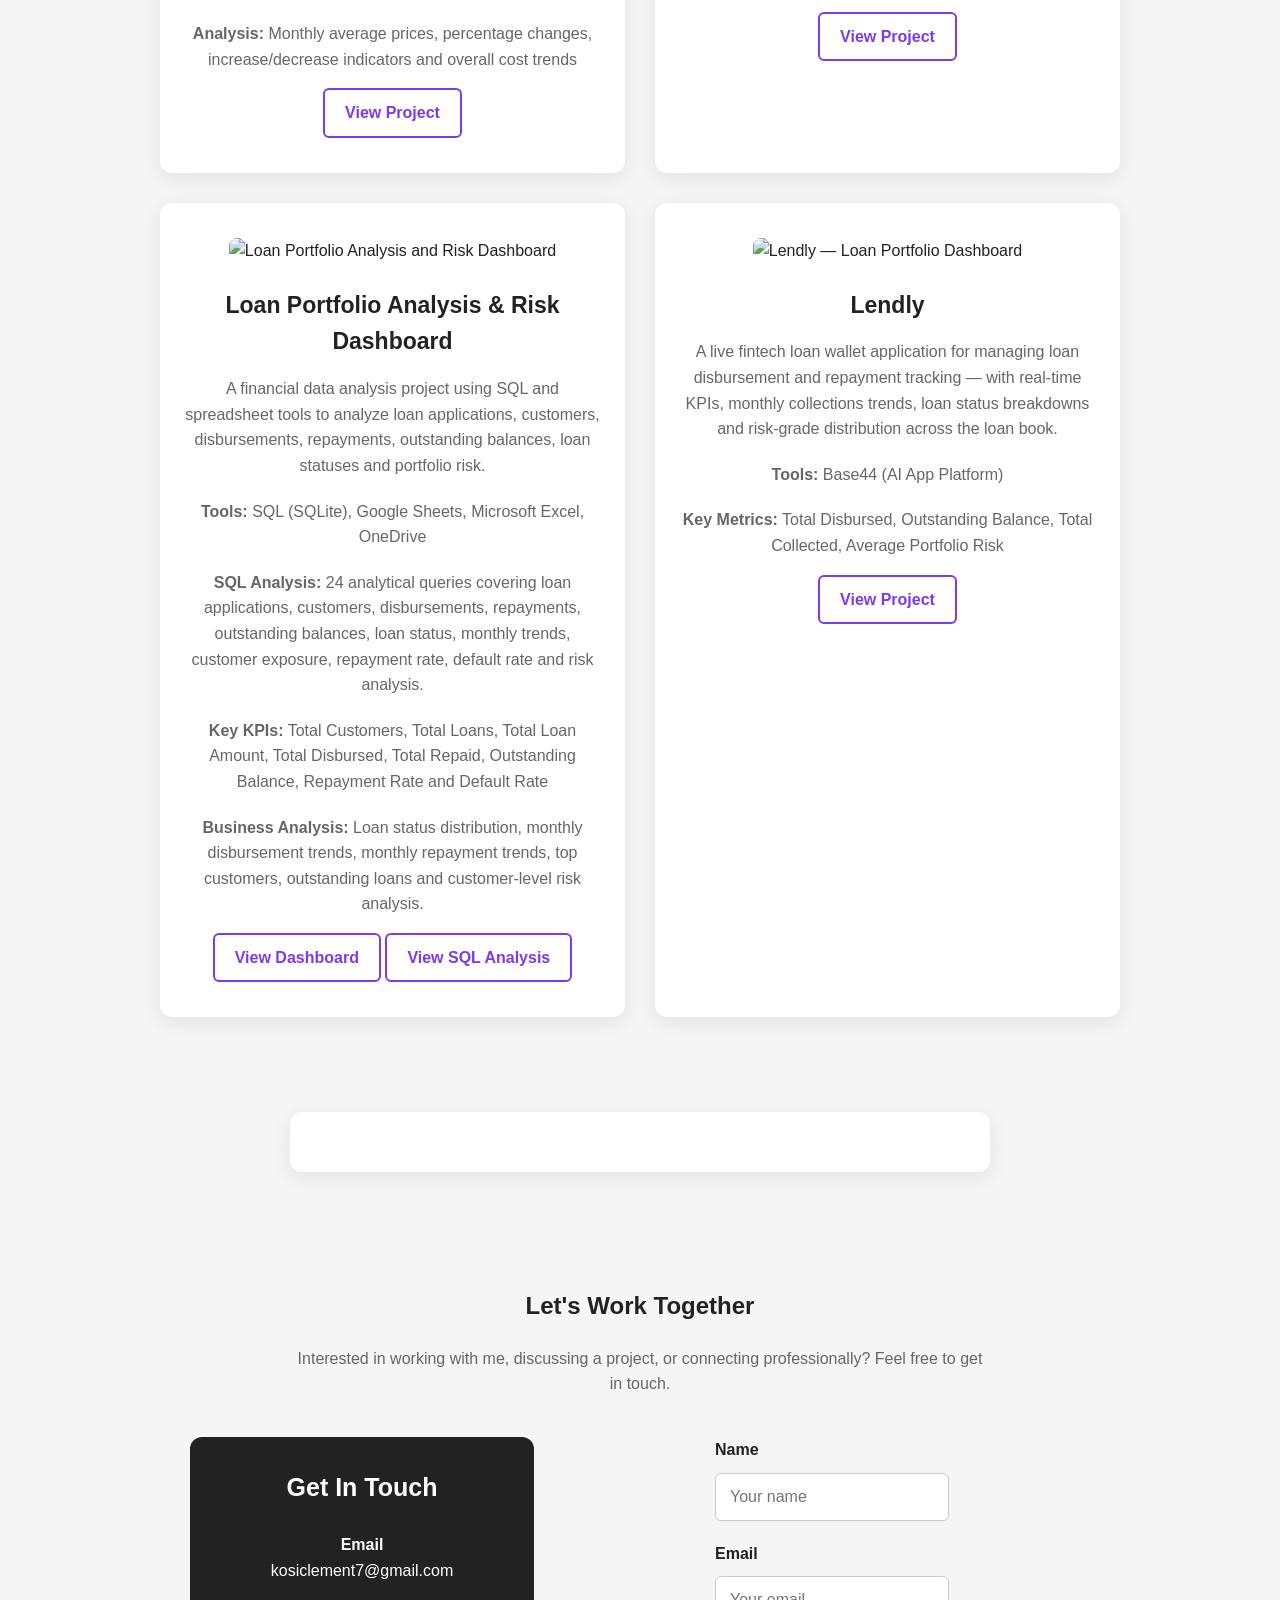
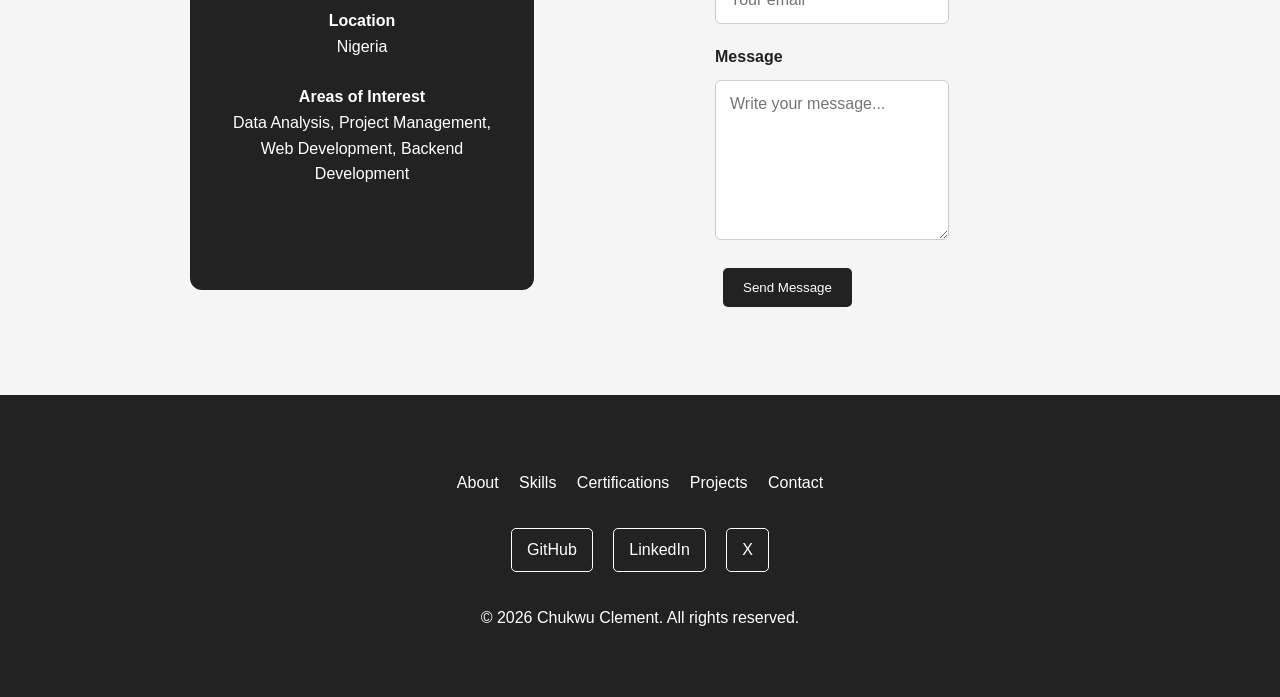
==== commit 6c08d8bb: "Update index.html" ====
--- a/index.html
+++ b/index.html
@@ -5,7 +5,7 @@
 
   <meta charset="UTF-8">
 
-  <title>Chukwu Clement | Data Analyst & Web Developer</title>
+  <title>Chukwu Clement | Data Analyst &amp; Web Developer</title>
 
   <meta name="viewport" content="width=device-width, initial-scale=1.0">
 
@@ -15,7 +15,7 @@
   >
 
   <!-- Open Graph -->
-  <meta property="og:title" content="Chukwu Clement | Data Analyst & Web Developer">
+  <meta property="og:title" content="Chukwu Clement | Data Analyst &amp; Web Developer">
 
   <meta
     property="og:description"
@@ -943,52 +943,56 @@
           </a>
 
         </div>
-<!-- PROJECT 10 -->
-
-<div class="project-card">
-
-  <img
-    src="https://raw.githubusercontent.com/kosiclement7-collab/kosiclement7-collab.github.io/main/lendflow-dashboard.jpg"
-    alt="Lendly — Loan Portfolio Dashboard"
-  >
-
-
-  <h3>
-    Lendly
-  </h3>
-
-
-  <p>
-    A live fintech loan wallet application for managing loan
-    disbursement and repayment tracking — with real-time KPIs,
-    monthly collections trends, loan status breakdowns and
-    risk-grade distribution across the loan book.
-  </p>
-
-
-  <p class="project-tools">
-    <strong>Tools:</strong>
-    Base44 (AI App Platform)
-  </p>
-
-
-  <p class="project-tools">
-    <strong>Key Metrics:</strong>
-    Total Disbursed, Outstanding Balance, Total Collected,
-    Average Portfolio Risk
-  </p>
-
-
-  <a
-    href="https://adorable-lend-flow-core.base44.app/loans"
-    class="project-button"
-    target="_blank"
-    rel="noopener noreferrer"
-  >
-    View Project
-  </a>
-
-</div>
+
+      </div>
+
+
+
+      <!-- PROJECT 10 -->
+
+      <div class="project-card">
+
+        <img
+          src="https://raw.githubusercontent.com/kosiclement7-collab/kosiclement7-collab.github.io/main/lendflow-dashboard.jpg"
+          alt="Lendly — Loan Portfolio Dashboard"
+        >
+
+
+        <h3>
+          Lendly
+        </h3>
+
+
+        <p>
+          A live fintech loan wallet application for managing loan
+          disbursement and repayment tracking — with real-time KPIs,
+          monthly collections trends, loan status breakdowns and
+          risk-grade distribution across the loan book.
+        </p>
+
+
+        <p class="project-tools">
+          <strong>Tools:</strong>
+          Base44 (AI App Platform)
+        </p>
+
+
+        <p class="project-tools">
+          <strong>Key Metrics:</strong>
+          Total Disbursed, Outstanding Balance, Total Collected,
+          Average Portfolio Risk
+        </p>
+
+
+        <a
+          href="https://adorable-lend-flow-core.base44.app/loans"
+          class="project-button"
+          target="_blank"
+          rel="noopener noreferrer"
+        >
+          View Project
+        </a>
+
       </div>
 
     </div>
@@ -1234,4 +1238,4 @@
 
 </body>
 
-</html>+</html>
--- a/style.css
+++ b/style.css
@@ -287,13 +287,19 @@
 .project-button,
 .project-button:link,
 .project-button:visited {
+  display: inline-block;
+  padding: 10px 20px;
+  border: 2px solid #7c3aed;
+  border-radius: 6px;
   color: #7c3aed;
   font-weight: bold;
-  text-decoration: underline;
+  text-decoration: none;
 }
 
 .project-button:hover {
-  opacity: 0.8;
+  background: #7c3aed;
+  color: white;
+  opacity: 1;
 }
 
 #projectDetails {
